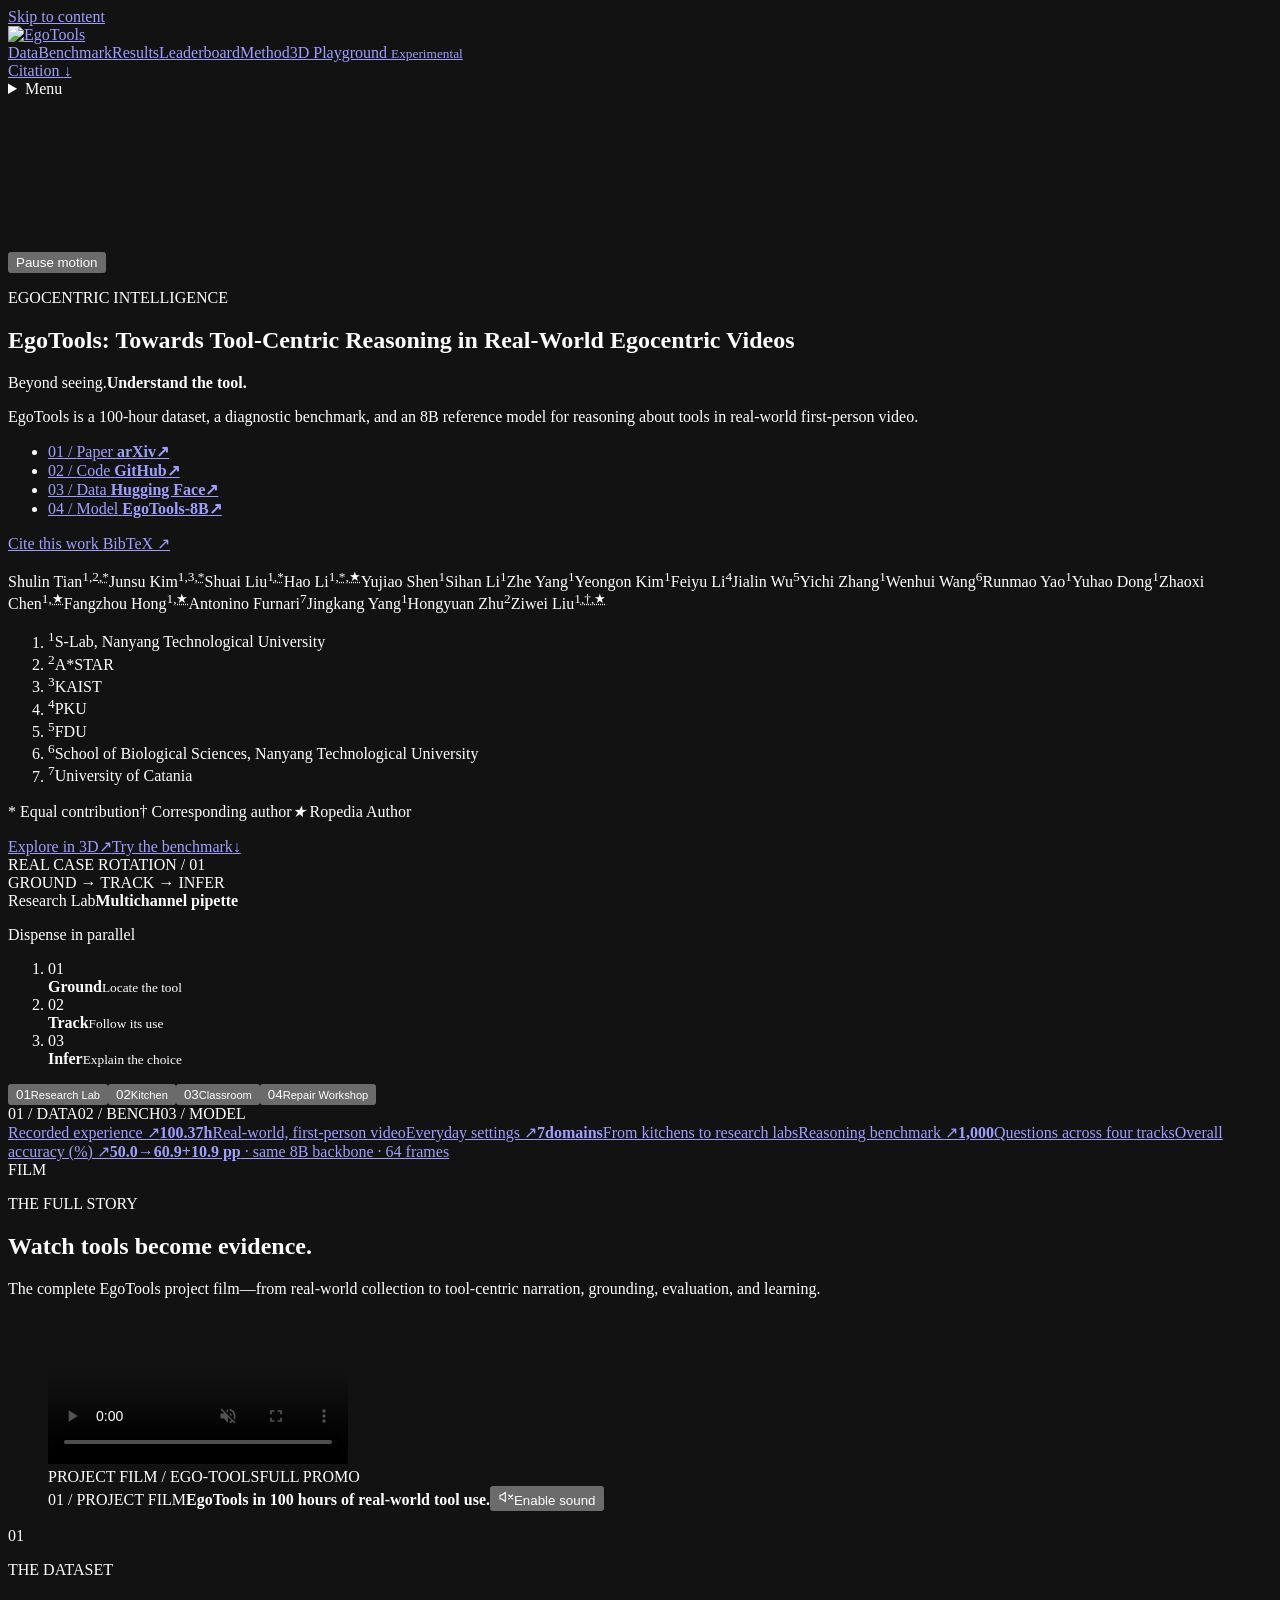
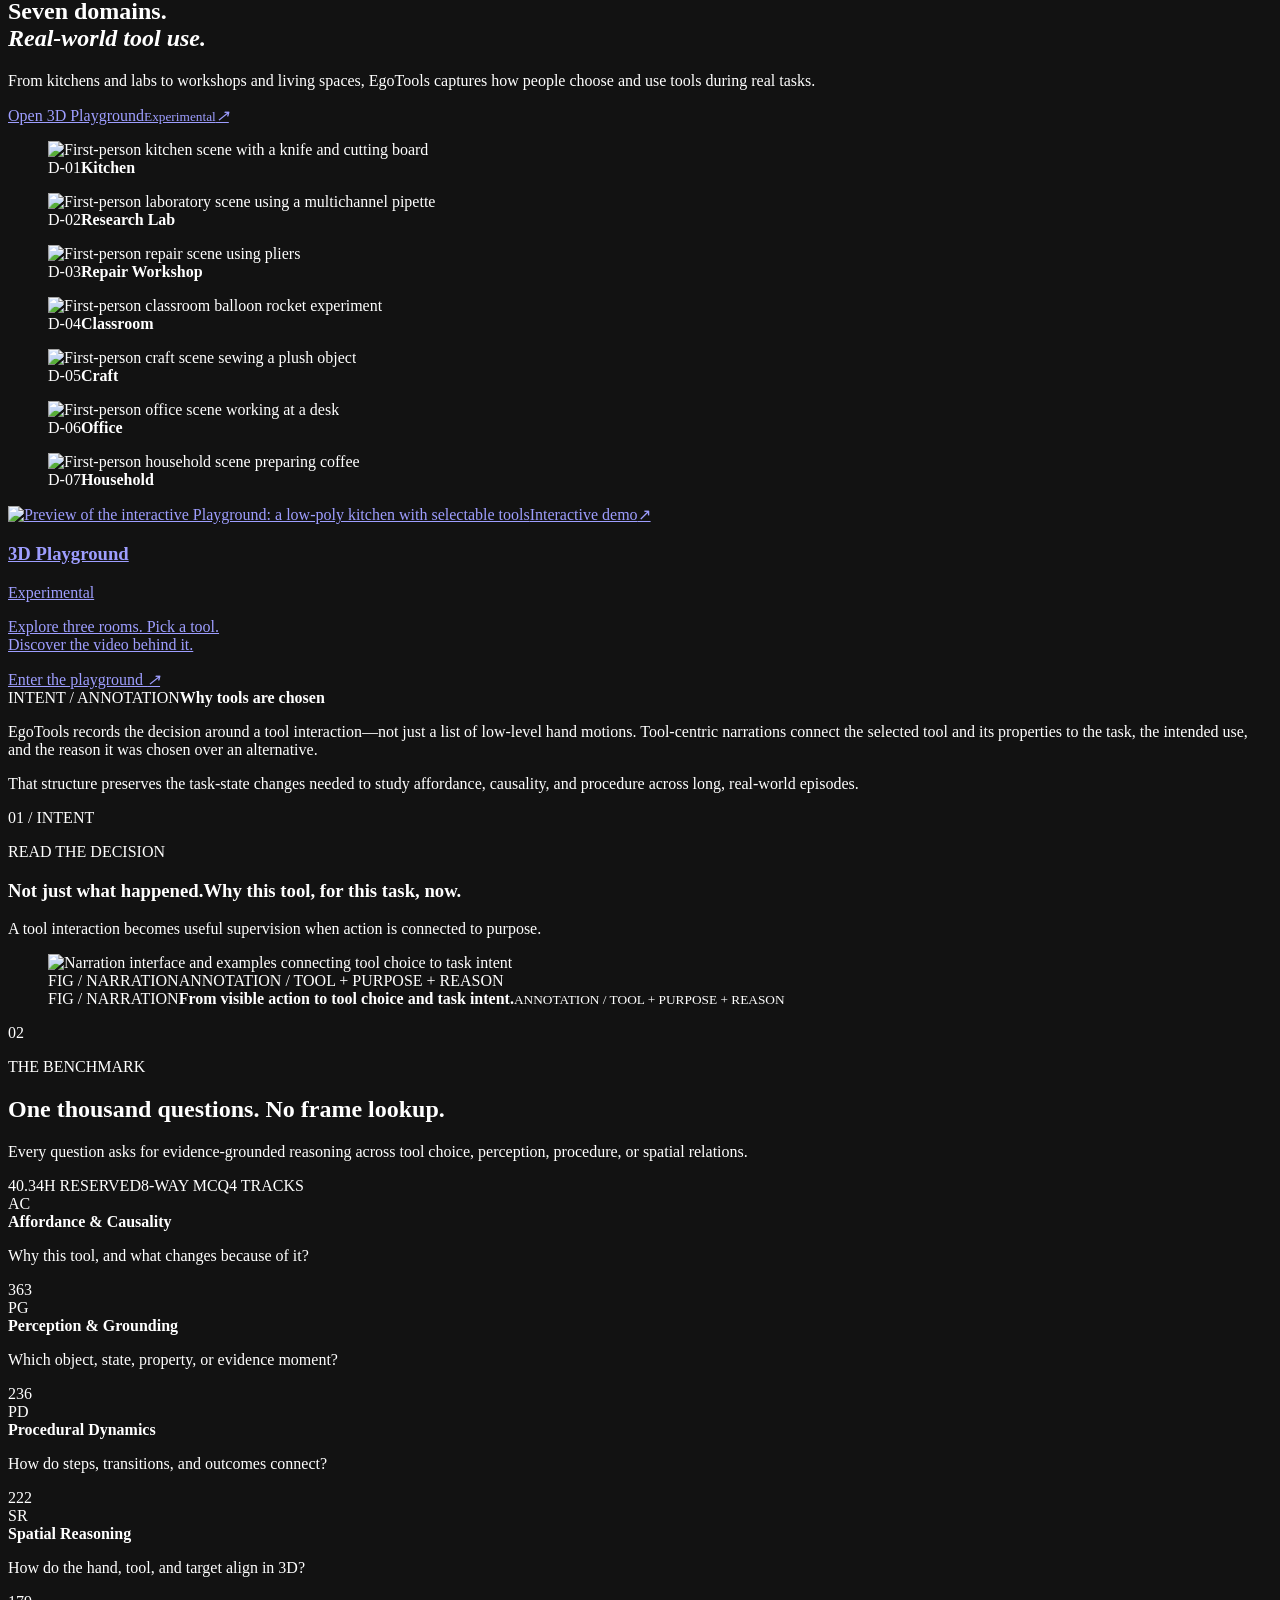
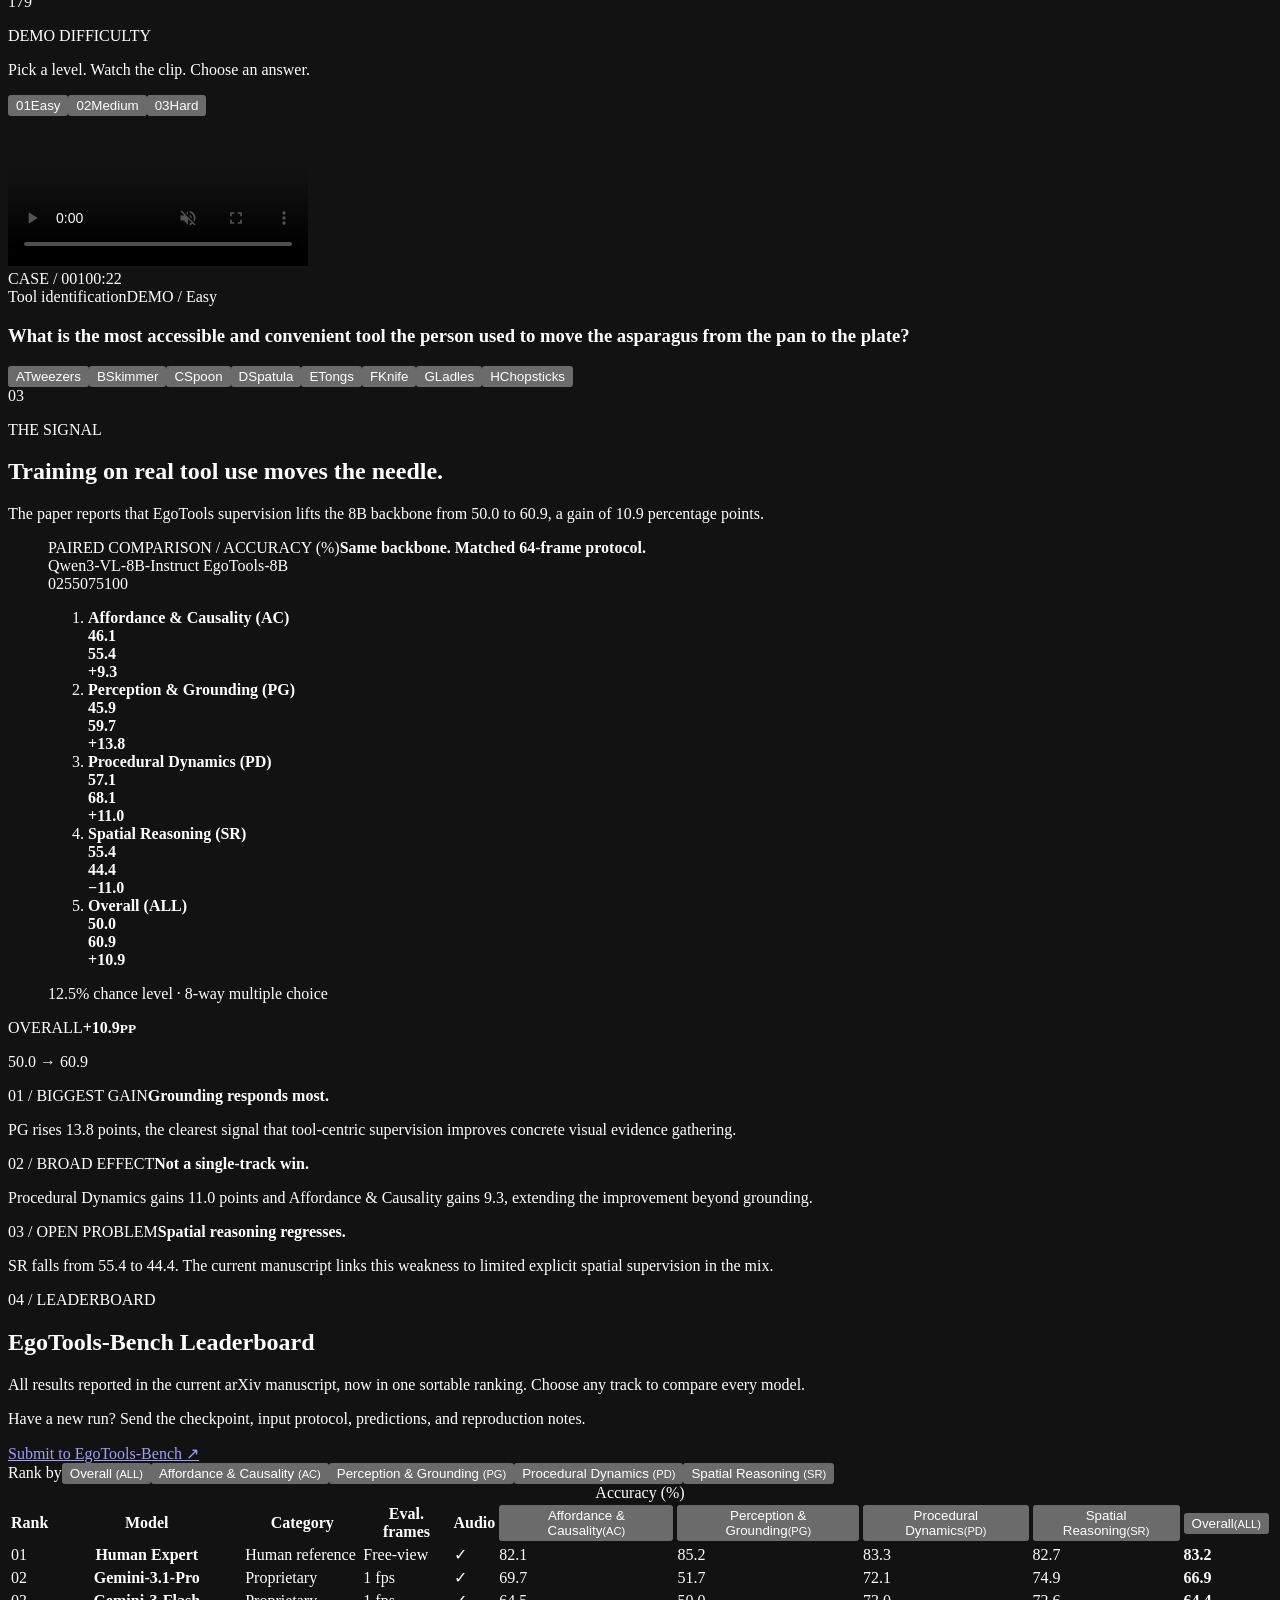
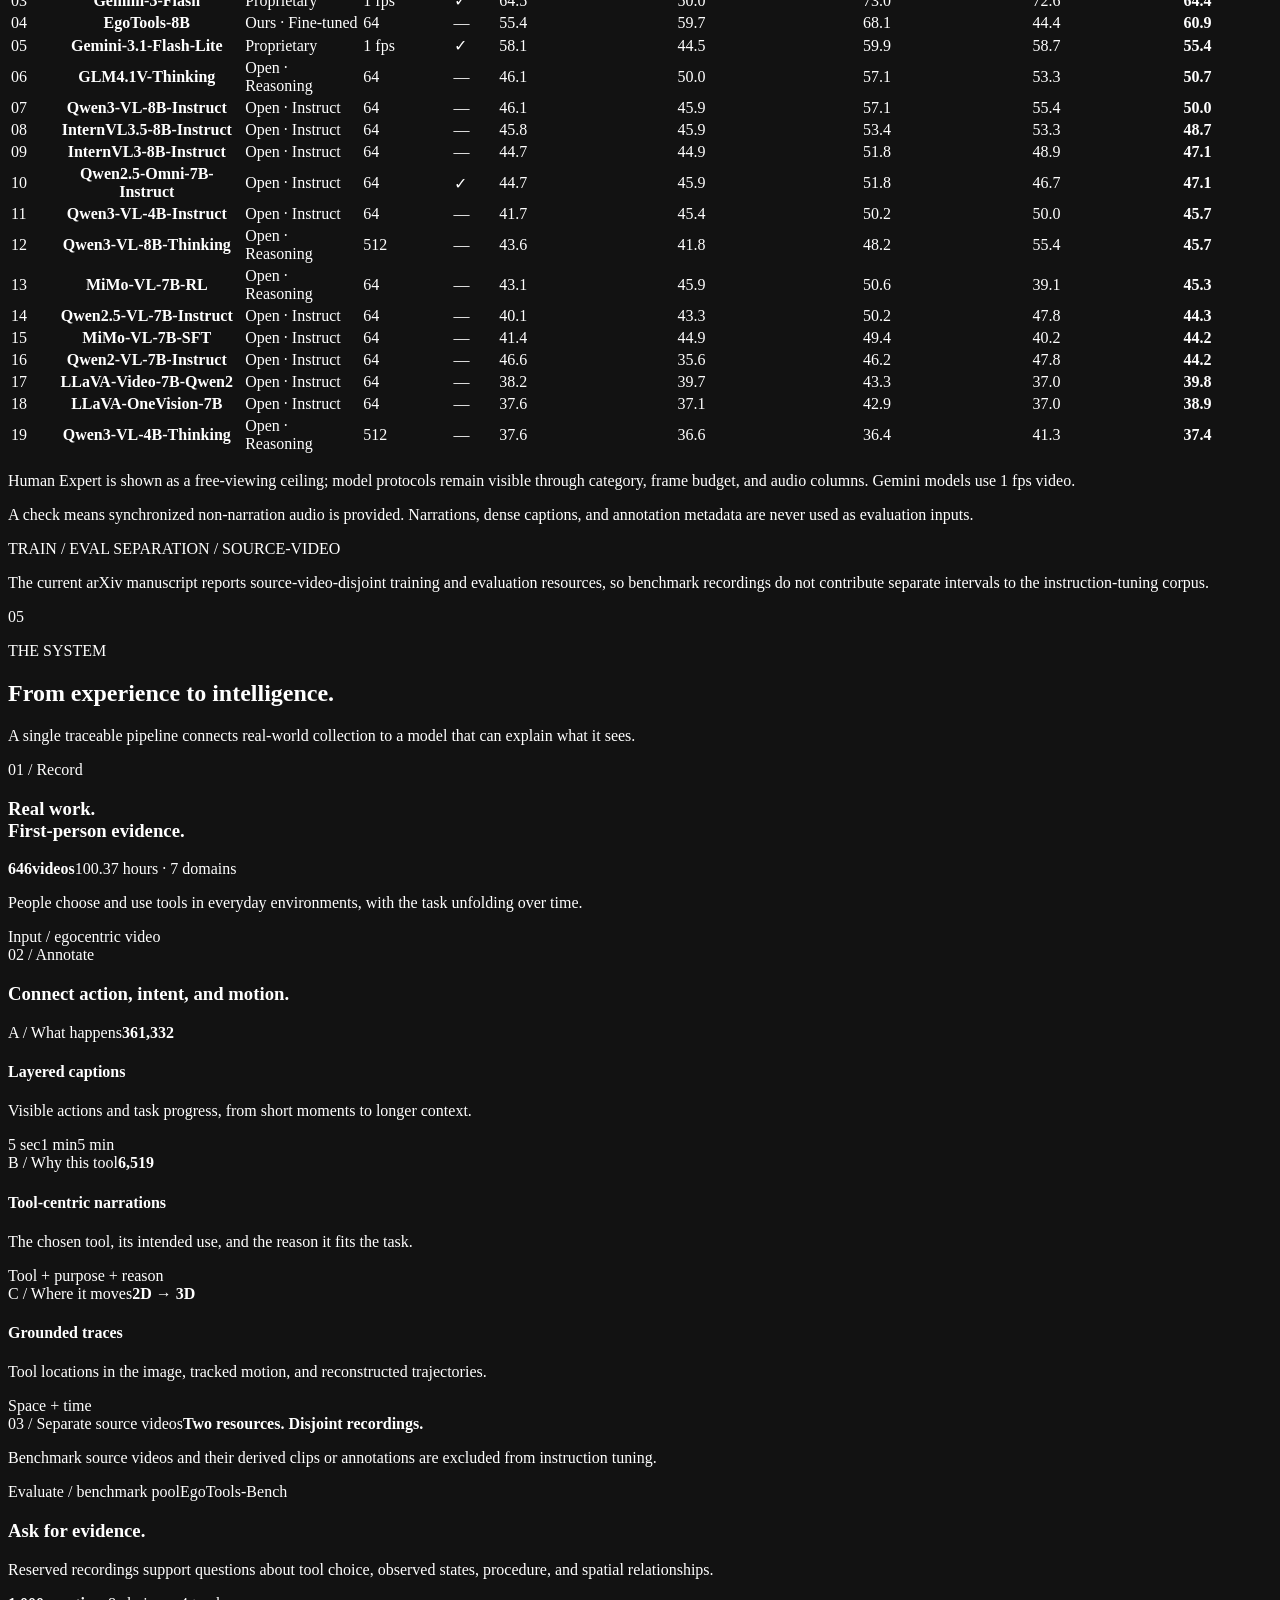
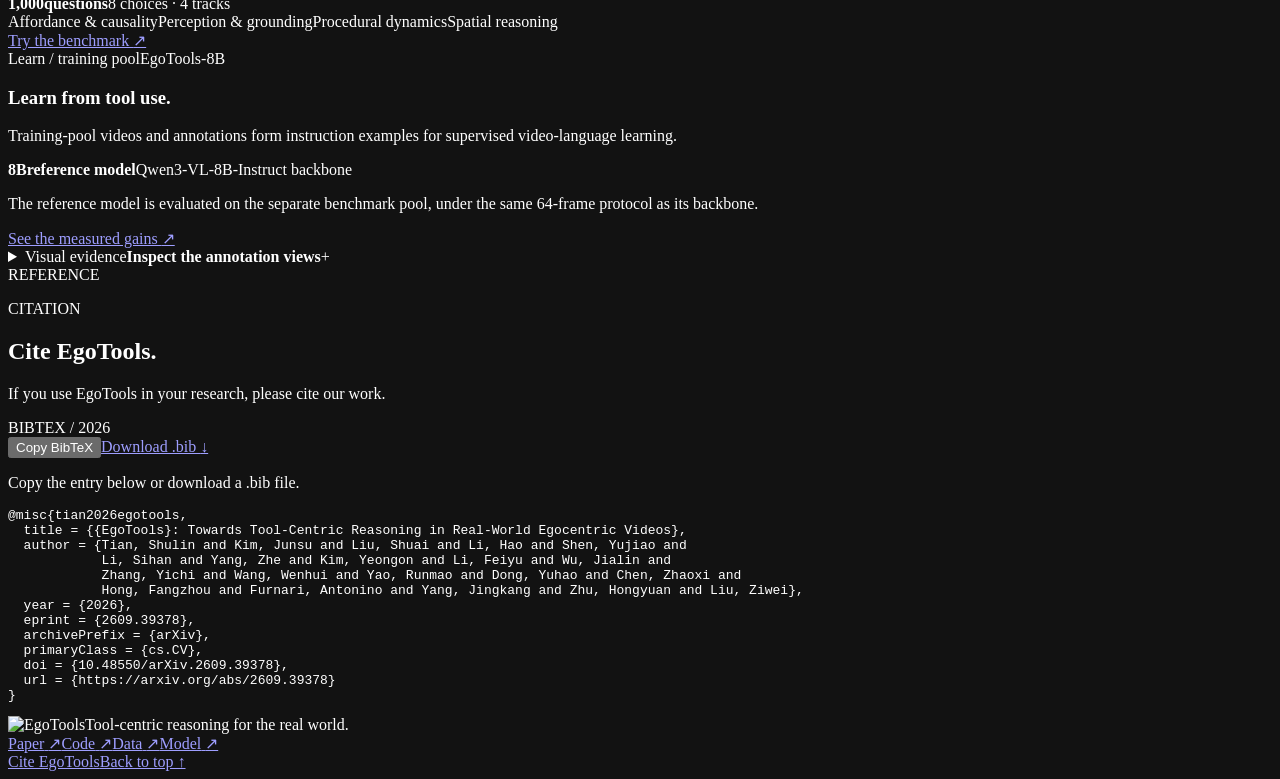
==== website/index.html @ 82c59ffd "[init] release" ====
<!DOCTYPE html><html lang="en" class="dark"><head><meta charSet="utf-8"/><meta name="viewport" content="width=device-width, initial-scale=1"/><link rel="preload" href="/egotools/_next/static/media/geist_latin-s.p.09~u27dqhyhd6.woff2" as="font" crossorigin="" type="font/woff2"/><link rel="preload" href="/egotools/_next/static/media/geist_mono_latin-s.p.08e28id.o-okb.woff2" as="font" crossorigin="" type="font/woff2"/><link rel="preload" as="image" href="/egotools/static/images/egotools-logo.svg"/><link rel="stylesheet" href="/egotools/_next/static/chunks/0wxk~~eiu1dk1.css" data-precedence="next"/><link rel="stylesheet" href="/egotools/_next/static/chunks/0.mavi_8wreb2.css" data-precedence="next"/><link rel="preload" as="script" fetchPriority="low" href="/egotools/_next/static/chunks/0ht900cau6_ur.js"/><script src="/egotools/_next/static/chunks/038gp_jiwf7bx.js" async=""></script><script src="/egotools/_next/static/chunks/07lhk_q6pmm3r.js" async=""></script><script src="/egotools/_next/static/chunks/turbopack-13x80-~4ygbp..js" async=""></script><script src="/egotools/_next/static/chunks/0dbhjjzl8qfwv.js" async=""></script><script src="/egotools/_next/static/chunks/0i5pqo.8sc--u.js" async=""></script><script src="/egotools/_next/static/chunks/0dwi7lykbr6ip.js" async=""></script><meta name="theme-color" content="#050505"/><meta name="color-scheme" content="dark"/><meta name="next-size-adjust" content=""/><title>EgoTools: Towards Tool-Centric Reasoning in Real-World Egocentric Videos</title><meta name="description" content="Project page for a 100-hour egocentric tool-use dataset, 1,000-question benchmark, and 8B reference model. Explore the paper, code, data, and the EgoTools-8B model."/><meta name="application-name" content="EgoTools"/><meta name="author" content="Shulin Tian"/><meta name="author" content="Junsu Kim"/><meta name="author" content="Shuai Liu"/><meta name="author" content="Hao Li"/><meta name="author" content="Yujiao Shen"/><meta name="author" content="Sihan Li"/><meta name="author" content="Zhe Yang"/><meta name="author" content="Yeongon Kim"/><meta name="author" content="Feiyu Li"/><meta name="author" content="Jialin Wu"/><meta name="author" content="Yichi Zhang"/><meta name="author" content="Wenhui Wang"/><meta name="author" content="Runmao Yao"/><meta name="author" content="Yuhao Dong"/><meta name="author" content="Zhaoxi Chen"/><meta name="author" content="Fangzhou Hong"/><meta name="author" content="Antonino Furnari"/><meta name="author" content="Jingkang Yang"/><meta name="author" content="Hongyuan Zhu"/><meta name="author" content="Ziwei Liu"/><meta name="keywords" content="EgoTools,egocentric video,tool-use reasoning,vision-language models,video understanding,EMNLP 2026"/><meta name="robots" content="index, follow"/><meta property="og:title" content="EgoTools: Towards Tool-Centric Reasoning in Real-World Egocentric Videos"/><meta property="og:description" content="Tool-centric reasoning in real-world egocentric videos. Explore the paper, code, data, and the EgoTools-8B model."/><meta property="og:site_name" content="EgoTools"/><meta property="og:type" content="website"/><meta name="twitter:card" content="summary_large_image"/><meta name="twitter:title" content="EgoTools: Towards Tool-Centric Reasoning in Real-World Egocentric Videos"/><meta name="twitter:description" content="Tool-centric reasoning in real-world egocentric videos. Explore the paper, code, data, and the EgoTools-8B model."/><link rel="icon" href="/egotools/static/images/favicon.svg?v=20260930"/><script src="/egotools/_next/static/chunks/03~yq9q893hmn.js" noModule=""></script></head><body class="geistsans_55042a6d-module__jT2ffq__variable geistmono_ea001bbe-module__dNpHua__variable antialiased"><div hidden=""><!--$--><!--/$--></div><a class="skip-link" href="#content">Skip to content</a><header class="site-header"><a class="brand" href="#home" aria-label="EgoTools home"><img class="brand-logo" src="/egotools/static/images/egotools-logo.svg" width="306" height="64" alt="EgoTools"/></a><nav class="desktop-nav" aria-label="Primary navigation"><a href="#world">Data</a><a href="#benchmark">Benchmark</a><a href="#results">Results</a><a class="nav-leaderboard" href="#leaderboard">Leaderboard</a><a href="#method">Method</a><a class="nav-playground" href="/egotools/world/" target="_blank" rel="noreferrer">3D Playground <small>Experimental</small></a></nav><a class="nav-cta" href="#citation">Citation <span aria-hidden="true">↓</span></a><details class="mobile-nav"><summary aria-label="Navigation menu">Menu</summary><div><a href="#world">Data</a><a href="#benchmark">Benchmark</a><a href="#results">Results</a><a class="nav-leaderboard" href="#leaderboard">Leaderboard</a><a href="#method">Method</a><a href="/egotools/world/" target="_blank" rel="noreferrer">3D Playground · Experimental ↗</a><a class="mobile-citation-link" href="#citation">Citation <span aria-hidden="true">↓</span></a></div></details></header><main id="content" tabindex="-1" class="research-interface"><div class="interface-layer" aria-hidden="true"></div><section class="hero" id="home" aria-labelledby="hero-title"><div class="hero-media" aria-hidden="true" style="background-image:url(/egotools/static/images/sample_lab_multichannel.jpg)"><video class="is-active" autoPlay="" muted="" loop="" playsInline="" preload="auto" poster="/egotools/static/images/sample_lab_multichannel.jpg"><source src="/egotools/static/videos/sample_lab_multichannel.mp4" type="video/mp4"/></video><div class="hero-shade"></div><div class="video-noise"></div><div class="scan-line"></div></div><div class="hero-motion-control"><button class="motion-toggle" type="button" aria-pressed="false">Pause motion</button></div><div class="hero-content"><p class="system-status">EGOCENTRIC INTELLIGENCE</p><div class="hero-paper-title"><h1 id="hero-title"><strong>EgoTools:</strong> Towards Tool-Centric Reasoning in Real-World Egocentric Videos</h1></div><p class="hero-slogan" aria-label="Beyond seeing. Understand the tool."><span>Beyond seeing.</span><strong>Understand the tool.</strong></p><p class="hero-lede">EgoTools is a 100-hour dataset, a diagnostic benchmark, and an 8B reference model for reasoning about tools in real-world first-person video.</p><ul class="resource-dock" aria-label="Project resources"><li><a class="is-linked" href="https://arxiv.org/abs/2609.39378" target="_blank" rel="noreferrer" aria-label="Paper: arXiv. Open in a new tab."><span>01<!-- --> / <!-- -->Paper</span><strong><i aria-hidden="true"></i> <!-- -->arXiv<b aria-hidden="true">↗</b></strong></a></li><li><a class="is-linked" href="https://github.com/Ropedia/EgoTools" target="_blank" rel="noreferrer" aria-label="Code: GitHub. Open in a new tab."><span>02<!-- --> / <!-- -->Code</span><strong><i aria-hidden="true"></i> <!-- -->GitHub<b aria-hidden="true">↗</b></strong></a></li><li><a class="is-linked" href="https://huggingface.co/datasets/ropedia-ai/egotools-data" target="_blank" rel="noreferrer" aria-label="Data: Hugging Face. Open in a new tab."><span>03<!-- --> / <!-- -->Data</span><strong><i aria-hidden="true"></i> <!-- -->Hugging Face<b aria-hidden="true">↗</b></strong></a></li><li><a class="is-linked" href="https://huggingface.co/ropedia-ai/egotools-8b" target="_blank" rel="noreferrer" aria-label="Model: EgoTools-8B. Open in a new tab."><span>04<!-- --> / <!-- -->Model</span><strong><i aria-hidden="true"></i> <!-- -->EgoTools-8B<b aria-hidden="true">↗</b></strong></a></li></ul><a class="hero-citation" href="#citation">Cite this work <span>BibTeX ↗</span></a><div class="hero-authors" aria-label="Authors: Shulin Tian, Junsu Kim, Shuai Liu, Hao Li, Yujiao Shen, Sihan Li, Zhe Yang, Yeongon Kim, Feiyu Li, Jialin Wu, Yichi Zhang, Wenhui Wang, Runmao Yao, Yuhao Dong, Zhaoxi Chen, Fangzhou Hong, Antonino Furnari, Jingkang Yang, Hongyuan Zhu, Ziwei Liu"><p class="author-list"><span>Shulin Tian<sup>1,2<abbr title="Equal contribution">,*</abbr></sup></span><span>Junsu Kim<sup>1,3<abbr title="Equal contribution">,*</abbr></sup></span><span>Shuai Liu<sup>1<abbr title="Equal contribution">,*</abbr></sup></span><span>Hao Li<sup>1<abbr title="Equal contribution">,*</abbr><abbr class="ropedia-mark" title="Ropedia Author">,★</abbr></sup></span><span>Yujiao Shen<sup>1</sup></span><span>Sihan Li<sup>1</sup></span><span>Zhe Yang<sup>1</sup></span><span>Yeongon Kim<sup>1</sup></span><span>Feiyu Li<sup>4</sup></span><span>Jialin Wu<sup>5</sup></span><span>Yichi Zhang<sup>1</sup></span><span>Wenhui Wang<sup>6</sup></span><span>Runmao Yao<sup>1</sup></span><span>Yuhao Dong<sup>1</sup></span><span>Zhaoxi Chen<sup>1<abbr class="ropedia-mark" title="Ropedia Author">,★</abbr></sup></span><span>Fangzhou Hong<sup>1<abbr class="ropedia-mark" title="Ropedia Author">,★</abbr></sup></span><span>Antonino Furnari<sup>7</sup></span><span>Jingkang Yang<sup>1</sup></span><span>Hongyuan Zhu<sup>2</sup></span><span>Ziwei Liu<sup>1<abbr title="Corresponding author">,†</abbr><abbr class="ropedia-mark" title="Ropedia Author">,★</abbr></sup></span></p><ol class="affiliation-list" aria-label="Author affiliations"><li><sup>1</sup>S-Lab, Nanyang Technological University</li><li><sup>2</sup>A*STAR</li><li><sup>3</sup>KAIST</li><li><sup>4</sup>PKU</li><li><sup>5</sup>FDU</li><li><sup>6</sup>School of Biological Sciences, Nanyang Technological University</li><li><sup>7</sup>University of Catania</li></ol><p class="author-legend"><span>* Equal contribution</span><span>† Corresponding author</span><span><i aria-hidden="true">★</i> Ropedia Author</span></p></div><div class="hero-actions"><a class="button button-primary" href="/egotools/world/" target="_blank" rel="noreferrer"><span>Explore in 3D</span><span aria-hidden="true">↗</span></a><a class="button button-secondary" href="#benchmark"><span>Try the benchmark</span><span aria-hidden="true">↓</span></a></div></div><div class="vision-hud" role="group" aria-label="Featured case reasoning trace"><span class="hud-corner hud-tl"></span><span class="hud-corner hud-tr"></span><span class="hud-corner hud-bl"></span><span class="hud-corner hud-br"></span><div class="hud-readout hud-top">REAL CASE ROTATION / <!-- -->01</div><div class="hud-readout hud-bottom">GROUND → TRACK → INFER</div><div class="case-readout"><span>Research Lab</span><strong>Multichannel pipette</strong><p>Dispense in parallel</p></div><ol class="hero-trace" aria-label="Reasoning trace"><li class="is-active"><span>01</span><div><strong>Ground</strong><small>Locate the tool</small></div><i aria-hidden="true"></i></li><li><span>02</span><div><strong>Track</strong><small>Follow its use</small></div><i aria-hidden="true"></i></li><li><span>03</span><div><strong>Infer</strong><small>Explain the choice</small></div><i aria-hidden="true"></i></li></ol><div class="case-selector" aria-label="Select a featured case"><button type="button" class="is-active" aria-label="Show Research Lab case" aria-pressed="true"><span>01</span><small>Research Lab</small></button><button type="button" aria-label="Show Kitchen case" aria-pressed="false"><span>02</span><small>Kitchen</small></button><button type="button" aria-label="Show Classroom case" aria-pressed="false"><span>03</span><small>Classroom</small></button><button type="button" aria-label="Show Repair Workshop case" aria-pressed="false"><span>04</span><small>Repair Workshop</small></button></div></div><div class="hero-index" aria-label="Project pillars"><span>01 / DATA</span><span>02 / BENCH</span><span>03 / MODEL</span></div></section><section id="research-summary" class="section-shell ResearchSummary-module__o1wdnW__summary" aria-label="EgoTools at a glance"><div class="ResearchSummary-module__o1wdnW__grid"><a class="ResearchSummary-module__o1wdnW__item" href="#world"><span class="ResearchSummary-module__o1wdnW__label">Recorded experience <span aria-hidden="true">↗</span></span><strong class="ResearchSummary-module__o1wdnW__value">100.37<span>h</span></strong><span class="ResearchSummary-module__o1wdnW__detail">Real-world, first-person video</span></a><a class="ResearchSummary-module__o1wdnW__item" href="#world"><span class="ResearchSummary-module__o1wdnW__label">Everyday settings <span aria-hidden="true">↗</span></span><strong class="ResearchSummary-module__o1wdnW__value">7<span>domains</span></strong><span class="ResearchSummary-module__o1wdnW__detail">From kitchens to research labs</span></a><a class="ResearchSummary-module__o1wdnW__item" href="#benchmark"><span class="ResearchSummary-module__o1wdnW__label">Reasoning benchmark <span aria-hidden="true">↗</span></span><strong class="ResearchSummary-module__o1wdnW__value">1,000</strong><span class="ResearchSummary-module__o1wdnW__detail">Questions across four tracks</span></a><a class="ResearchSummary-module__o1wdnW__item ResearchSummary-module__o1wdnW__result" href="#results" aria-label="Overall accuracy improves from 50.0 to 60.9 percent: a gain of 10.9 percentage points, with the same 8B backbone and 64 frames. View the full results."><span class="ResearchSummary-module__o1wdnW__label">Overall accuracy (%) <span aria-hidden="true">↗</span></span><strong class="ResearchSummary-module__o1wdnW__value ResearchSummary-module__o1wdnW__comparison"><span class="ResearchSummary-module__o1wdnW__baseline">50.0</span><span class="ResearchSummary-module__o1wdnW__arrow" aria-hidden="true">→</span><span class="ResearchSummary-module__o1wdnW__score">60.9</span></strong><span class="ResearchSummary-module__o1wdnW__detail"><b>+10.9 pp</b> · same 8B backbone · 64 frames</span></a></div></section><section class="project-film section-shell" id="project-film" aria-labelledby="project-film-title"><div class="project-film-heading"><div class="section-kicker"><span>FILM</span><p>THE FULL STORY</p></div><div><h2 id="project-film-title">Watch tools become evidence.</h2><p>The complete EgoTools project film—from real-world collection to tool-centric narration, grounding, evaluation, and learning.</p></div></div><figure class="project-film-frame film-scroll-reveal"><video controls="" muted="" playsInline="" preload="metadata" poster="/egotools/static/images/teaser_poster.jpg" aria-label="EgoTools project film"><source src="/egotools/static/videos/teaser-arxiv-184679.mp4" type="video/mp4"/></video><div class="project-film-chrome" aria-hidden="true"><span>PROJECT FILM / EGO-TOOLS</span><span>FULL PROMO</span></div><figcaption><span>01 / PROJECT FILM</span><strong>EgoTools in 100 hours of real-world tool use.</strong><button class="film-sound-toggle" type="button" aria-pressed="false"><svg width="16" height="16" viewBox="0 0 24 24" fill="none" stroke="currentColor" stroke-width="1.6" aria-hidden="true"><path d="M11 5 6 9H3v6h3l5 4V5Z" stroke-linejoin="round"></path><path d="m16 9 6 6m0-6-6 6" stroke-linecap="round"></path></svg>Enable sound</button></figcaption></figure></section><section class="world section-shell" id="world" aria-labelledby="world-title" data-interface="FIELD / 07 DOMAINS / REAL-WORLD EVIDENCE"><div class="section-heading world-heading"><div class="section-kicker"><span>01</span><p>THE DATASET</p></div><div><h2 id="world-title">Seven domains.<br/><em>Real-world tool use.</em></h2><p>From kitchens and labs to workshops and living spaces, EgoTools captures how people choose and use tools during real tasks.</p></div><a class="playground-link" href="/egotools/world/" target="_blank" rel="noreferrer"><span>Open 3D Playground</span><small>Experimental</small><i aria-hidden="true">↗</i></a></div><div class="domain-grid" aria-label="Seven dataset domains and the 3D Playground"><figure class="domain-card"><img src="/egotools/static/images/sample_kitchen.jpg" alt="First-person kitchen scene with a knife and cutting board" loading="lazy" width="640" height="640"/><div class="domain-shade"></div><figcaption><span>D-01</span><strong>Kitchen</strong></figcaption></figure><figure class="domain-card"><img src="/egotools/static/images/sample_lab_multichannel.jpg" alt="First-person laboratory scene using a multichannel pipette" loading="lazy" width="640" height="640"/><div class="domain-shade"></div><figcaption><span>D-02</span><strong>Research Lab</strong></figcaption></figure><figure class="domain-card"><img src="/egotools/static/images/sample_repair_pliers.jpg" alt="First-person repair scene using pliers" loading="lazy" width="640" height="640"/><div class="domain-shade"></div><figcaption><span>D-03</span><strong>Repair Workshop</strong></figcaption></figure><figure class="domain-card"><img src="/egotools/static/images/sample_classroom_balloon_rocket.jpg" alt="First-person classroom balloon rocket experiment" loading="lazy" width="640" height="640"/><div class="domain-shade"></div><figcaption><span>D-04</span><strong>Classroom</strong></figcaption></figure><figure class="domain-card"><img src="/egotools/static/images/sample_craft_plushie.jpg" alt="First-person craft scene sewing a plush object" loading="lazy" width="640" height="640"/><div class="domain-shade"></div><figcaption><span>D-05</span><strong>Craft</strong></figcaption></figure><figure class="domain-card"><img src="/egotools/static/images/sample_office_desk.jpg" alt="First-person office scene working at a desk" loading="lazy" width="640" height="640"/><div class="domain-shade"></div><figcaption><span>D-06</span><strong>Office</strong></figcaption></figure><figure class="domain-card"><img src="/egotools/static/images/sample_household_coffee.jpg" alt="First-person household scene preparing coffee" loading="lazy" width="640" height="640"/><div class="domain-shade"></div><figcaption><span>D-07</span><strong>Household</strong></figcaption></figure><a class="playground-card" href="/egotools/world/" target="_blank" rel="noreferrer" aria-label="Open the experimental 3D Playground in a new tab"><div class="playground-preview"><img src="/egotools/static/images/playground-preview.jpg" alt="Preview of the interactive Playground: a low-poly kitchen with selectable tools" width="646" height="419" loading="lazy"/><span class="playground-badge">Interactive demo</span><span class="playground-launch" aria-hidden="true">↗</span></div><div class="playground-card-copy"><div class="playground-card-title"><h3>3D Playground</h3><span>Experimental</span></div><p>Explore three rooms. Pick a tool.<br/>Discover the video behind it.</p><span class="playground-card-cta">Enter the playground <i aria-hidden="true">↗</i></span></div></a></div><div class="analysis-bridge"><div class="analysis-label"><span>INTENT / ANNOTATION</span><strong>Why tools are chosen</strong></div><div class="analysis-copy"><p>EgoTools records the decision around a tool interaction—not just a list of low-level hand motions. Tool-centric narrations connect the selected tool and its properties to the task, the intended use, and the reason it was chosen over an alternative.</p><p>That structure preserves the task-state changes needed to study affordance, causality, and procedure across long, real-world episodes.</p></div></div><div class="punchline-beat narration-punchline"><div class="punchline-meta"><span>01 / INTENT</span><p>READ THE DECISION</p></div><h3><span>Not just what happened.</span><strong>Why this tool, for this task, now.</strong></h3><p class="punchline-note">A tool interaction becomes useful supervision when action is connected to purpose.</p></div><figure class="telemetry-frame narration-frame"><div class="telemetry-media"><img src="/egotools/static/images/narration_figure.webp" alt="Narration interface and examples connecting tool choice to task intent" loading="lazy" decoding="async"/><div class="telemetry-chrome" aria-hidden="true"><span>FIG / NARRATION</span><span>ANNOTATION / TOOL + PURPOSE + REASON</span><i class="is-scanning"></i></div></div><figcaption><span>FIG / NARRATION</span><strong>From visible action to tool choice and task intent.</strong><small>ANNOTATION / TOOL + PURPOSE + REASON</small></figcaption></figure></section><section class="benchmark section-shell" id="benchmark" aria-labelledby="benchmark-title" data-interface="BENCH / 1,000 QUESTIONS / 04 TRACKS"><div class="section-heading benchmark-heading"><div class="section-kicker"><span>02</span><p>THE BENCHMARK</p></div><div><h2 id="benchmark-title">One thousand questions. No frame lookup.</h2><p>Every question asks for evidence-grounded reasoning across tool choice, perception, procedure, or spatial relations.</p></div><div class="benchmark-meta"><span>40.34H RESERVED</span><span>8-WAY MCQ</span><span>4 TRACKS</span></div></div><div class="track-list" aria-label="Benchmark track distribution"><article class="track-row"><span class="track-abbr">AC</span><div class="track-copy"><strong>Affordance &amp; Causality</strong><p>Why this tool, and what changes because of it?</p><div class="track-meter" aria-hidden="true"><i style="width:100%"></i></div></div><span class="track-count">363</span></article><article class="track-row"><span class="track-abbr">PG</span><div class="track-copy"><strong>Perception &amp; Grounding</strong><p>Which object, state, property, or evidence moment?</p><div class="track-meter" aria-hidden="true"><i style="width:65.0137741046832%"></i></div></div><span class="track-count">236</span></article><article class="track-row"><span class="track-abbr">PD</span><div class="track-copy"><strong>Procedural Dynamics</strong><p>How do steps, transitions, and outcomes connect?</p><div class="track-meter" aria-hidden="true"><i style="width:61.15702479338842%"></i></div></div><span class="track-count">222</span></article><article class="track-row"><span class="track-abbr">SR</span><div class="track-copy"><strong>Spatial Reasoning</strong><p>How do the hand, tool, and target align in 3D?</p><div class="track-meter" aria-hidden="true"><i style="width:49.311294765840216%"></i></div></div><span class="track-count">179</span></article></div><div class="benchmark-experience"><div class="benchmark-demo-selector"><div><p class="difficulty-label">DEMO DIFFICULTY</p><p class="difficulty-instructions">Pick a level. Watch the clip. Choose an answer.</p></div><div class="difficulty-switch" role="group" aria-label="Demo difficulty"><button type="button" aria-pressed="true"><span aria-hidden="true">01</span>Easy</button><button type="button" aria-pressed="false"><span aria-hidden="true">02</span>Medium</button><button type="button" aria-pressed="false"><span aria-hidden="true">03</span>Hard</button></div></div><div class="benchmark-demo"><div class="demo-media"><video controls="" muted="" playsInline="" preload="metadata" poster="/egotools/static/images/benchmark_spatula_asparagus.jpg" aria-label="Easy example video: Moving vegetables from pan to plate"><source src="/egotools/static/videos/benchmark_spatula_asparagus.mp4" type="video/mp4"/></video><div class="demo-overlay" aria-hidden="true"><span>CASE / <!-- -->001</span><span>00:22</span></div></div><div class="quiz-panel"><div class="quiz-header"><span>Tool identification</span><span>DEMO / <!-- -->Easy</span></div><h3 id="benchmark-question" tabindex="-1">What is the most accessible and convenient tool the person used to move the asparagus from the pan to the plate?</h3><div class="quiz-options" role="group" aria-labelledby="benchmark-question"><button type="button" class="quiz-option" aria-pressed="false"><span>A</span>Tweezers</button><button type="button" class="quiz-option" aria-pressed="false"><span>B</span>Skimmer</button><button type="button" class="quiz-option" aria-pressed="false"><span>C</span>Spoon</button><button type="button" class="quiz-option" aria-pressed="false"><span>D</span>Spatula</button><button type="button" class="quiz-option" aria-pressed="false"><span>E</span>Tongs</button><button type="button" class="quiz-option" aria-pressed="false"><span>F</span>Knife</button><button type="button" class="quiz-option" aria-pressed="false"><span>G</span>Ladles</button><button type="button" class="quiz-option" aria-pressed="false"><span>H</span>Chopsticks</button></div><div class="answer-panel" aria-live="polite" aria-atomic="true"></div></div></div></div></section><section class="results section-shell" id="results" aria-labelledby="results-title" data-interface="RESULTS / PAPER-REPORTED / DIAGNOSTIC"><div class="section-heading results-heading"><div class="section-kicker"><span>03</span><p>THE SIGNAL</p></div><div><h2 id="results-title">Training on real tool use moves the needle.</h2><p>The paper reports that EgoTools supervision lifts the 8B backbone from 50.0 to 60.9, a gain of 10.9 percentage points.</p></div></div><div class="results-overview"><figure class="comparison-chart" aria-labelledby="comparison-chart-title"><figcaption><span>PAIRED COMPARISON / ACCURACY (%)</span><strong id="comparison-chart-title">Same backbone. Matched 64-frame protocol.</strong></figcaption><div class="chart-legend" aria-hidden="true"><span><i class="legend-backbone"></i> Qwen3-VL-8B-Instruct</span><span><i class="legend-egotools"></i> EgoTools-8B</span></div><div class="chart-scale" aria-hidden="true"><span>0</span><span>25</span><span>50</span><span>75</span><span>100</span></div><ol class="chart-rows"><li class="" aria-label="Affordance &amp; Causality: Qwen3-VL-8B-Instruct 46.1, EgoTools-8B 55.4, gain 9.3 percentage points"><div class="chart-track-label"><strong>Affordance &amp; Causality<!-- --> <span>(<!-- -->AC<!-- -->)</span></strong></div><div class="bar-pair" aria-hidden="true"><div class="bar-track"><span class="bar-fill bar-backbone" style="width:46.1%"><b>46.1</b></span></div><div class="bar-track"><span class="bar-fill bar-egotools" style="width:55.4%"><b>55.4</b></span></div></div><strong class="chart-delta">+<!-- -->9.3</strong></li><li class="" aria-label="Perception &amp; Grounding: Qwen3-VL-8B-Instruct 45.9, EgoTools-8B 59.7, gain 13.8 percentage points"><div class="chart-track-label"><strong>Perception &amp; Grounding<!-- --> <span>(<!-- -->PG<!-- -->)</span></strong></div><div class="bar-pair" aria-hidden="true"><div class="bar-track"><span class="bar-fill bar-backbone" style="width:45.9%"><b>45.9</b></span></div><div class="bar-track"><span class="bar-fill bar-egotools" style="width:59.7%"><b>59.7</b></span></div></div><strong class="chart-delta">+<!-- -->13.8</strong></li><li class="" aria-label="Procedural Dynamics: Qwen3-VL-8B-Instruct 57.1, EgoTools-8B 68.1, gain 11.0 percentage points"><div class="chart-track-label"><strong>Procedural Dynamics<!-- --> <span>(<!-- -->PD<!-- -->)</span></strong></div><div class="bar-pair" aria-hidden="true"><div class="bar-track"><span class="bar-fill bar-backbone" style="width:57.1%"><b>57.1</b></span></div><div class="bar-track"><span class="bar-fill bar-egotools" style="width:68.1%"><b>68.1</b></span></div></div><strong class="chart-delta">+<!-- -->11.0</strong></li><li class="is-regression" aria-label="Spatial Reasoning: Qwen3-VL-8B-Instruct 55.4, EgoTools-8B 44.4, change -11.0 percentage points"><div class="chart-track-label"><strong>Spatial Reasoning<!-- --> <span>(<!-- -->SR<!-- -->)</span></strong></div><div class="bar-pair" aria-hidden="true"><div class="bar-track"><span class="bar-fill bar-backbone" style="width:55.4%"><b>55.4</b></span></div><div class="bar-track"><span class="bar-fill bar-egotools" style="width:44.4%"><b>44.4</b></span></div></div><strong class="chart-delta">−<!-- -->11.0</strong></li><li class="is-featured" aria-label="Overall: Qwen3-VL-8B-Instruct 50.0, EgoTools-8B 60.9, gain 10.9 percentage points"><div class="chart-track-label"><strong>Overall<!-- --> <span>(<!-- -->ALL<!-- -->)</span></strong></div><div class="bar-pair" aria-hidden="true"><div class="bar-track"><span class="bar-fill bar-backbone" style="width:50%"><b>50.0</b></span></div><div class="bar-track"><span class="bar-fill bar-egotools" style="width:60.9%"><b>60.9</b></span></div></div><strong class="chart-delta">+<!-- -->10.9</strong></li></ol><p class="chart-chance">12.5% chance level · 8-way multiple choice</p></figure><aside class="result-analysis" aria-label="Results analysis"><div class="analysis-headline"><span>OVERALL</span><strong>+10.9<small>PP</small></strong><p>50.0 → 60.9</p></div><article><span>01 / BIGGEST GAIN</span><strong>Grounding responds most.</strong><p>PG rises 13.8 points, the clearest signal that tool-centric supervision improves concrete visual evidence gathering.</p></article><article><span>02 / BROAD EFFECT</span><strong>Not a single-track win.</strong><p>Procedural Dynamics gains 11.0 points and Affordance &amp; Causality gains 9.3, extending the improvement beyond grounding.</p></article><article class="analysis-caveat"><span>03 / OPEN PROBLEM</span><strong>Spatial reasoning regresses.</strong><p>SR falls from 55.4 to 44.4. The current manuscript links this weakness to limited explicit spatial supervision in the mix.</p></article></aside></div></section><section class="leaderboard section-shell" id="leaderboard" aria-labelledby="leaderboard-title" data-interface="LEADERBOARD / ACCURACY (%) / 04 TRACKS"><div class="leaderboard-heading"><div><span>04 / LEADERBOARD</span><h2 id="leaderboard-title">EgoTools-Bench Leaderboard</h2><p>All results reported in the current arXiv manuscript, now in one sortable ranking. Choose any track to compare every model.</p></div><div class="submission-panel"><p>Have a new run? Send the checkpoint, input protocol, predictions, and reproduction notes.</p><a class="submit-benchmark" href="mailto:shulin002@ntu.edu.sg?cc=ziwei.liu@ntu.edu.sg&amp;subject=EgoTools-Bench%20Leaderboard%20Submission&amp;body=Model%20or%20checkpoint%3A%0AFrame%20budget%3A%0AAudio%20used%20(yes%2Fno)%3A%0APrediction%20file%20or%20downloadable%20link%3A%0AReproduction%20and%20configuration%20notes%3A%0A">Submit to EgoTools-Bench <span aria-hidden="true">↗</span></a></div></div><div class="leaderboard-toolbar"><div class="leaderboard-track-controls" role="group" aria-label="Rank models by benchmark track"><span>Rank by</span><button type="button" class="is-active" aria-pressed="true">Overall<!-- --> <small>(<!-- -->ALL<!-- -->)</small></button><button type="button" aria-pressed="false">Affordance &amp; Causality<!-- --> <small>(<!-- -->AC<!-- -->)</small></button><button type="button" aria-pressed="false">Perception &amp; Grounding<!-- --> <small>(<!-- -->PG<!-- -->)</small></button><button type="button" aria-pressed="false">Procedural Dynamics<!-- --> <small>(<!-- -->PD<!-- -->)</small></button><button type="button" aria-pressed="false">Spatial Reasoning<!-- --> <small>(<!-- -->SR<!-- -->)</small></button></div></div><div class="leaderboard-scroll" role="region" aria-label="EgoTools-Bench model leaderboard" tabindex="0"><table class="leaderboard-table"><caption>Accuracy (%)</caption><thead><tr><th class="leaderboard-rank-heading" scope="col">Rank</th><th class="leaderboard-model-heading" scope="col">Model</th><th scope="col">Category</th><th scope="col">Eval. frames</th><th scope="col">Audio</th><th scope="col"><button type="button" aria-pressed="false"><span>Affordance &amp; Causality</span><small>(<!-- -->AC<!-- -->)</small></button></th><th scope="col"><button type="button" aria-pressed="false"><span>Perception &amp; Grounding</span><small>(<!-- -->PG<!-- -->)</small></button></th><th scope="col"><button type="button" aria-pressed="false"><span>Procedural Dynamics</span><small>(<!-- -->PD<!-- -->)</small></button></th><th scope="col"><button type="button" aria-pressed="false"><span>Spatial Reasoning</span><small>(<!-- -->SR<!-- -->)</small></button></th><th scope="col" aria-sort="descending" class="is-ranked"><button type="button" aria-pressed="true"><span>Overall</span><small>(<!-- -->ALL<!-- -->)</small></button></th></tr></thead><tbody><tr class="is-reference"><td class="leaderboard-rank">01</td><th scope="row"><strong>Human Expert</strong></th><td><span class="model-category">Human reference</span></td><td class="frame-budget">Free-view</td><td class="audio-status"><span class="has-audio" aria-label="Audio: yes" title="Audio: yes">✓</span></td><td>82.1</td><td>85.2</td><td>83.3</td><td>82.7</td><td class="is-ranked"><strong>83.2</strong></td></tr><tr><td class="leaderboard-rank">02</td><th scope="row"><strong>Gemini-3.1-Pro</strong></th><td><span class="model-category">Proprietary</span></td><td class="frame-budget">1 fps</td><td class="audio-status"><span class="has-audio" aria-label="Audio: yes" title="Audio: yes">✓</span></td><td>69.7</td><td>51.7</td><td>72.1</td><td>74.9</td><td class="is-ranked"><strong>66.9</strong></td></tr><tr><td class="leaderboard-rank">03</td><th scope="row"><strong>Gemini-3-Flash</strong></th><td><span class="model-category">Proprietary</span></td><td class="frame-budget">1 fps</td><td class="audio-status"><span class="has-audio" aria-label="Audio: yes" title="Audio: yes">✓</span></td><td>64.5</td><td>50.0</td><td>73.0</td><td>72.6</td><td class="is-ranked"><strong>64.4</strong></td></tr><tr class="is-ours"><td class="leaderboard-rank">04</td><th scope="row"><strong>EgoTools-8B</strong></th><td><span class="model-category">Ours · Fine-tuned</span></td><td class="frame-budget">64</td><td class="audio-status"><span class="no-audio" aria-label="Audio: no" title="Audio: no">—</span></td><td>55.4</td><td>59.7</td><td>68.1</td><td>44.4</td><td class="is-ranked"><strong>60.9</strong></td></tr><tr><td class="leaderboard-rank">05</td><th scope="row"><strong>Gemini-3.1-Flash-Lite</strong></th><td><span class="model-category">Proprietary</span></td><td class="frame-budget">1 fps</td><td class="audio-status"><span class="has-audio" aria-label="Audio: yes" title="Audio: yes">✓</span></td><td>58.1</td><td>44.5</td><td>59.9</td><td>58.7</td><td class="is-ranked"><strong>55.4</strong></td></tr><tr><td class="leaderboard-rank">06</td><th scope="row"><strong>GLM4.1V-Thinking</strong></th><td><span class="model-category">Open · Reasoning</span></td><td class="frame-budget">64</td><td class="audio-status"><span class="no-audio" aria-label="Audio: no" title="Audio: no">—</span></td><td>46.1</td><td>50.0</td><td>57.1</td><td>53.3</td><td class="is-ranked"><strong>50.7</strong></td></tr><tr><td class="leaderboard-rank">07</td><th scope="row"><strong>Qwen3-VL-8B-Instruct</strong></th><td><span class="model-category">Open · Instruct</span></td><td class="frame-budget">64</td><td class="audio-status"><span class="no-audio" aria-label="Audio: no" title="Audio: no">—</span></td><td>46.1</td><td>45.9</td><td>57.1</td><td>55.4</td><td class="is-ranked"><strong>50.0</strong></td></tr><tr><td class="leaderboard-rank">08</td><th scope="row"><strong>InternVL3.5-8B-Instruct</strong></th><td><span class="model-category">Open · Instruct</span></td><td class="frame-budget">64</td><td class="audio-status"><span class="no-audio" aria-label="Audio: no" title="Audio: no">—</span></td><td>45.8</td><td>45.9</td><td>53.4</td><td>53.3</td><td class="is-ranked"><strong>48.7</strong></td></tr><tr><td class="leaderboard-rank">09</td><th scope="row"><strong>InternVL3-8B-Instruct</strong></th><td><span class="model-category">Open · Instruct</span></td><td class="frame-budget">64</td><td class="audio-status"><span class="no-audio" aria-label="Audio: no" title="Audio: no">—</span></td><td>44.7</td><td>44.9</td><td>51.8</td><td>48.9</td><td class="is-ranked"><strong>47.1</strong></td></tr><tr><td class="leaderboard-rank">10</td><th scope="row"><strong>Qwen2.5-Omni-7B-Instruct</strong></th><td><span class="model-category">Open · Instruct</span></td><td class="frame-budget">64</td><td class="audio-status"><span class="has-audio" aria-label="Audio: yes" title="Audio: yes">✓</span></td><td>44.7</td><td>45.9</td><td>51.8</td><td>46.7</td><td class="is-ranked"><strong>47.1</strong></td></tr><tr><td class="leaderboard-rank">11</td><th scope="row"><strong>Qwen3-VL-4B-Instruct</strong></th><td><span class="model-category">Open · Instruct</span></td><td class="frame-budget">64</td><td class="audio-status"><span class="no-audio" aria-label="Audio: no" title="Audio: no">—</span></td><td>41.7</td><td>45.4</td><td>50.2</td><td>50.0</td><td class="is-ranked"><strong>45.7</strong></td></tr><tr><td class="leaderboard-rank">12</td><th scope="row"><strong>Qwen3-VL-8B-Thinking</strong></th><td><span class="model-category">Open · Reasoning</span></td><td class="frame-budget">512</td><td class="audio-status"><span class="no-audio" aria-label="Audio: no" title="Audio: no">—</span></td><td>43.6</td><td>41.8</td><td>48.2</td><td>55.4</td><td class="is-ranked"><strong>45.7</strong></td></tr><tr><td class="leaderboard-rank">13</td><th scope="row"><strong>MiMo-VL-7B-RL</strong></th><td><span class="model-category">Open · Reasoning</span></td><td class="frame-budget">64</td><td class="audio-status"><span class="no-audio" aria-label="Audio: no" title="Audio: no">—</span></td><td>43.1</td><td>45.9</td><td>50.6</td><td>39.1</td><td class="is-ranked"><strong>45.3</strong></td></tr><tr><td class="leaderboard-rank">14</td><th scope="row"><strong>Qwen2.5-VL-7B-Instruct</strong></th><td><span class="model-category">Open · Instruct</span></td><td class="frame-budget">64</td><td class="audio-status"><span class="no-audio" aria-label="Audio: no" title="Audio: no">—</span></td><td>40.1</td><td>43.3</td><td>50.2</td><td>47.8</td><td class="is-ranked"><strong>44.3</strong></td></tr><tr><td class="leaderboard-rank">15</td><th scope="row"><strong>MiMo-VL-7B-SFT</strong></th><td><span class="model-category">Open · Instruct</span></td><td class="frame-budget">64</td><td class="audio-status"><span class="no-audio" aria-label="Audio: no" title="Audio: no">—</span></td><td>41.4</td><td>44.9</td><td>49.4</td><td>40.2</td><td class="is-ranked"><strong>44.2</strong></td></tr><tr><td class="leaderboard-rank">16</td><th scope="row"><strong>Qwen2-VL-7B-Instruct</strong></th><td><span class="model-category">Open · Instruct</span></td><td class="frame-budget">64</td><td class="audio-status"><span class="no-audio" aria-label="Audio: no" title="Audio: no">—</span></td><td>46.6</td><td>35.6</td><td>46.2</td><td>47.8</td><td class="is-ranked"><strong>44.2</strong></td></tr><tr><td class="leaderboard-rank">17</td><th scope="row"><strong>LLaVA-Video-7B-Qwen2</strong></th><td><span class="model-category">Open · Instruct</span></td><td class="frame-budget">64</td><td class="audio-status"><span class="no-audio" aria-label="Audio: no" title="Audio: no">—</span></td><td>38.2</td><td>39.7</td><td>43.3</td><td>37.0</td><td class="is-ranked"><strong>39.8</strong></td></tr><tr><td class="leaderboard-rank">18</td><th scope="row"><strong>LLaVA-OneVision-7B</strong></th><td><span class="model-category">Open · Instruct</span></td><td class="frame-budget">64</td><td class="audio-status"><span class="no-audio" aria-label="Audio: no" title="Audio: no">—</span></td><td>37.6</td><td>37.1</td><td>42.9</td><td>37.0</td><td class="is-ranked"><strong>38.9</strong></td></tr><tr><td class="leaderboard-rank">19</td><th scope="row"><strong>Qwen3-VL-4B-Thinking</strong></th><td><span class="model-category">Open · Reasoning</span></td><td class="frame-budget">512</td><td class="audio-status"><span class="no-audio" aria-label="Audio: no" title="Audio: no">—</span></td><td>37.6</td><td>36.6</td><td>36.4</td><td>41.3</td><td class="is-ranked"><strong>37.4</strong></td></tr></tbody></table></div><div class="leaderboard-notes"><p>Human Expert is shown as a free-viewing ceiling; model protocols remain visible through category, frame budget, and audio columns. Gemini models use 1 fps video.</p><p>A check means synchronized non-narration audio is provided. Narrations, dense captions, and annotation metadata are never used as evaluation inputs.</p></div><aside class="integrity-note"><span>TRAIN / EVAL SEPARATION / SOURCE-VIDEO</span><p>The current arXiv manuscript reports source-video-disjoint training and evaluation resources, so benchmark recordings do not contribute separate intervals to the instruction-tuning corpus.</p></aside></section><section class="method section-shell" id="method" aria-labelledby="method-title" data-interface="SYSTEM / COLLECT → GROUND → TRAIN"><div class="section-heading method-heading"><div class="section-kicker"><span>05</span><p>THE SYSTEM</p></div><div><h2 id="method-title">From experience to intelligence.</h2><p>A single traceable pipeline connects real-world collection to a model that can explain what it sees.</p></div></div><div class="MethodOverview-module__lVHyUG__overview"><div class="MethodOverview-module__lVHyUG__evidenceFlow"><section class="MethodOverview-module__lVHyUG__recording" aria-labelledby="method-recording-title"><span class="MethodOverview-module__lVHyUG__eyebrow">01 / Record</span><h3 id="method-recording-title">Real work.<br/>First-person evidence.</h3><div class="MethodOverview-module__lVHyUG__recordingStats"><strong>646<span>videos</span></strong><span>100.37 hours · 7 domains</span></div><p>People choose and use tools in everyday environments, with the task unfolding over time.</p><span class="MethodOverview-module__lVHyUG__artifactLabel">Input / egocentric video</span></section><section class="MethodOverview-module__lVHyUG__annotations" aria-labelledby="method-annotations-title"><div class="MethodOverview-module__lVHyUG__annotationHeading"><span class="MethodOverview-module__lVHyUG__eyebrow">02 / Annotate</span><h3 id="method-annotations-title">Connect action, intent, and motion.</h3></div><div class="MethodOverview-module__lVHyUG__annotationGrid"><article class="MethodOverview-module__lVHyUG__annotationCard"><span class="MethodOverview-module__lVHyUG__cardIndex">A / What happens</span><strong class="MethodOverview-module__lVHyUG__annotationValue">361,332</strong><h4>Layered captions</h4><p>Visible actions and task progress, from short moments to longer context.</p><div class="MethodOverview-module__lVHyUG__scaleChips" aria-label="Caption timescales"><span>5 sec</span><span>1 min</span><span>5 min</span></div></article><article class="MethodOverview-module__lVHyUG__annotationCard"><span class="MethodOverview-module__lVHyUG__cardIndex">B / Why this tool</span><strong class="MethodOverview-module__lVHyUG__annotationValue">6,519</strong><h4>Tool-centric narrations</h4><p>The chosen tool, its intended use, and the reason it fits the task.</p><span class="MethodOverview-module__lVHyUG__artifactLabel">Tool + purpose + reason</span></article><article class="MethodOverview-module__lVHyUG__annotationCard"><span class="MethodOverview-module__lVHyUG__cardIndex">C / Where it moves</span><strong class="MethodOverview-module__lVHyUG__annotationValue">2D <span aria-hidden="true">→</span> 3D</strong><h4>Grounded traces</h4><p>Tool locations in the image, tracked motion, and reconstructed trajectories.</p><span class="MethodOverview-module__lVHyUG__artifactLabel">Space + time</span></article></div></section></div><div class="MethodOverview-module__lVHyUG__split"><span class="MethodOverview-module__lVHyUG__eyebrow">03 / Separate source videos</span><strong>Two resources. Disjoint recordings.</strong><p>Benchmark source videos and their derived clips or annotations are excluded from instruction tuning.</p></div><div class="MethodOverview-module__lVHyUG__outcomes"><section class="MethodOverview-module__lVHyUG__outcome" aria-labelledby="method-benchmark-title"><div class="MethodOverview-module__lVHyUG__outcomeHeading"><span class="MethodOverview-module__lVHyUG__eyebrow">Evaluate / benchmark pool</span><span class="MethodOverview-module__lVHyUG__outputTag">EgoTools-Bench</span></div><h3 id="method-benchmark-title">Ask for evidence.</h3><p>Reserved recordings support questions about tool choice, observed states, procedure, and spatial relationships.</p><div class="MethodOverview-module__lVHyUG__outcomeStats"><strong>1,000<span>questions</span></strong><span>8 choices · 4 tracks</span></div><div class="MethodOverview-module__lVHyUG__trackChips" aria-label="Benchmark tracks"><span>Affordance &amp; causality</span><span>Perception &amp; grounding</span><span>Procedural dynamics</span><span>Spatial reasoning</span></div><a class="MethodOverview-module__lVHyUG__outcomeLink" href="#benchmark">Try the benchmark <span aria-hidden="true">↗</span></a></section><section class="MethodOverview-module__lVHyUG__outcome MethodOverview-module__lVHyUG__training" aria-labelledby="method-model-title"><div class="MethodOverview-module__lVHyUG__outcomeHeading"><span class="MethodOverview-module__lVHyUG__eyebrow">Learn / training pool</span><span class="MethodOverview-module__lVHyUG__outputTag">EgoTools-8B</span></div><h3 id="method-model-title">Learn from tool use.</h3><p>Training-pool videos and annotations form instruction examples for supervised video-language learning.</p><div class="MethodOverview-module__lVHyUG__outcomeStats"><strong>8B<span>reference model</span></strong><span>Qwen3-VL-8B-Instruct backbone</span></div><p class="MethodOverview-module__lVHyUG__modelNote">The reference model is evaluated on the separate benchmark pool, under the same 64-frame protocol as its backbone.</p><a class="MethodOverview-module__lVHyUG__outcomeLink" href="#results">See the measured gains <span aria-hidden="true">↗</span></a></section></div><details class="MethodOverview-module__lVHyUG__visualEvidence"><summary><span class="MethodOverview-module__lVHyUG__eyebrow">Visual evidence</span><strong>Inspect the annotation views</strong><span class="MethodOverview-module__lVHyUG__expandIcon" aria-hidden="true">+</span></summary><p class="MethodOverview-module__lVHyUG__evidenceNote">Representative views of grounding, temporal tracking, and 3D reconstruction.</p><div class="MethodOverview-module__lVHyUG__evidenceGrid"><figure><img src="/egotools/static/images/trace_ground.webp" alt="EgoTools annotation view locating a kitchen tool in a first-person frame" loading="lazy" decoding="async"/><figcaption><span>Ground</span><strong>Locate the tool in the image.</strong></figcaption></figure><figure><img src="/egotools/static/images/trace_track.webp" alt="EgoTools annotation view tracking a tool through kitchen footage" loading="lazy" decoding="async"/><figcaption><span>Track</span><strong>Follow its position through time.</strong></figcaption></figure><figure><img src="/egotools/static/images/trace_lift.webp" alt="EgoTools annotation view showing a reconstructed tool trajectory in 3D" loading="lazy" decoding="async"/><figcaption><span>Lift</span><strong>Inspect its motion in 3D space.</strong></figcaption></figure></div></details></div></section><section id="citation" class="citation section-shell" aria-labelledby="citation-title"><div class="section-heading citation-heading"><div class="section-kicker"><span>REFERENCE</span><p>CITATION</p></div><div><h2 id="citation-title">Cite EgoTools.</h2><p>If you use EgoTools in your research, please cite our work.</p></div></div><div class="citation-panel"><div class="citation-toolbar"><span class="citation-format">BIBTEX / 2026</span><div class="citation-actions"><button class="citation-copy" type="button" aria-busy="false">Copy BibTeX</button><a class="citation-download" href="/egotools/static/citation.bib" download="egotools.bib">Download .bib <span aria-hidden="true">↓</span></a></div></div><p class="citation-status" role="status" aria-live="polite" aria-atomic="true">Copy the entry below or download a .bib file.</p><pre class="citation-code" tabindex="0" role="region" aria-label="EgoTools BibTeX citation"><code>@misc{tian2026egotools,
  title = {{EgoTools}: Towards Tool-Centric Reasoning in Real-World Egocentric Videos},
  author = {Tian, Shulin and Kim, Junsu and Liu, Shuai and Li, Hao and Shen, Yujiao and
            Li, Sihan and Yang, Zhe and Kim, Yeongon and Li, Feiyu and Wu, Jialin and
            Zhang, Yichi and Wang, Wenhui and Yao, Runmao and Dong, Yuhao and Chen, Zhaoxi and
            Hong, Fangzhou and Furnari, Antonino and Yang, Jingkang and Zhu, Hongyuan and Liu, Ziwei},
  year = {2026},
  eprint = {2609.39378},
  archivePrefix = {arXiv},
  primaryClass = {cs.CV},
  doi = {10.48550/arXiv.2609.39378},
  url = {https://arxiv.org/abs/2609.39378}
}
</code></pre></div></section></main><footer class="site-footer section-shell"><div class="footer-brand"><div><img class="brand-logo" src="/egotools/static/images/egotools-logo.svg" width="306" height="64" alt="EgoTools"/><span>Tool-centric reasoning for the real world.</span></div></div><div class="footer-links"><div class="footer-resource-links"><a href="https://arxiv.org/abs/2609.39378" target="_blank" rel="noreferrer" aria-label="Paper: arXiv. Open in a new tab.">Paper<!-- --> <span aria-hidden="true">↗</span></a><a href="https://github.com/Ropedia/EgoTools" target="_blank" rel="noreferrer" aria-label="Code: GitHub. Open in a new tab.">Code<!-- --> <span aria-hidden="true">↗</span></a><a href="https://huggingface.co/datasets/ropedia-ai/egotools-data" target="_blank" rel="noreferrer" aria-label="Data: Hugging Face. Open in a new tab.">Data<!-- --> <span aria-hidden="true">↗</span></a><a href="https://huggingface.co/ropedia-ai/egotools-8b" target="_blank" rel="noreferrer" aria-label="Model: EgoTools-8B. Open in a new tab.">Model<!-- --> <span aria-hidden="true">↗</span></a></div><a href="#citation">Cite EgoTools</a><a href="#home">Back to top ↑</a></div></footer><!--$--><!--/$--><script src="/egotools/_next/static/chunks/0ht900cau6_ur.js" id="_R_" async=""></script><script>(self.__next_f=self.__next_f||[]).push([0])</script><script>self.__next_f.push([1,"1:\"$Sreact.fragment\"\n2:I[39756,[\"/egotools/_next/static/chunks/0dbhjjzl8qfwv.js\"],\"default\"]\n3:I[37457,[\"/egotools/_next/static/chunks/0dbhjjzl8qfwv.js\"],\"default\"]\n4:I[47257,[\"/egotools/_next/static/chunks/0dbhjjzl8qfwv.js\"],\"ClientPageRoot\"]\n5:I[31713,[\"/egotools/_next/static/chunks/0dbhjjzl8qfwv.js\",\"/egotools/_next/static/chunks/0i5pqo.8sc--u.js\",\"/egotools/_next/static/chunks/0dwi7lykbr6ip.js\"],\"default\"]\n8:I[97367,[\"/egotools/_next/static/chunks/0dbhjjzl8qfwv.js\"],\"OutletBoundary\"]\n9:\"$Sreact.suspense\"\nb:I[97367,[\"/egotools/_next/static/chunks/0dbhjjzl8qfwv.js\"],\"ViewportBoundary\"]\nd:I[97367,[\"/egotools/_next/static/chunks/0dbhjjzl8qfwv.js\"],\"MetadataBoundary\"]\nf:I[68027,[\"/egotools/_next/static/chunks/0dbhjjzl8qfwv.js\"],\"default\",1]\n:HL[\"/egotools/_next/static/chunks/0wxk~~eiu1dk1.css\",\"style\"]\n:HL[\"/egotools/_next/static/media/geist_latin-s.p.09~u27dqhyhd6.woff2\",\"font\",{\"crossOrigin\":\"\",\"type\":\"font/woff2\"}]\n:HL[\"/egotools/_next/static/media/geist_mono_latin-s.p.08e28id.o-okb.woff2\",\"font\",{\"crossOrigin\":\"\",\"type\":\"font/woff2\"}]\n:HL[\"/egotools/_next/static/chunks/0.mavi_8wreb2.css\",\"style\"]\n"])</script><script>self.__next_f.push([1,"0:{\"P\":null,\"c\":[\"\",\"\"],\"q\":\"\",\"i\":false,\"f\":[[[\"\",{\"children\":[\"__PAGE__\",{}]},\"$undefined\",\"$undefined\",16],[[\"$\",\"$1\",\"c\",{\"children\":[[[\"$\",\"link\",\"0\",{\"rel\":\"stylesheet\",\"href\":\"/egotools/_next/static/chunks/0wxk~~eiu1dk1.css\",\"precedence\":\"next\",\"crossOrigin\":\"$undefined\",\"nonce\":\"$undefined\"}],[\"$\",\"script\",\"script-0\",{\"src\":\"/egotools/_next/static/chunks/0dbhjjzl8qfwv.js\",\"async\":true,\"nonce\":\"$undefined\"}]],[\"$\",\"html\",null,{\"lang\":\"en\",\"className\":\"dark\",\"children\":[\"$\",\"body\",null,{\"className\":\"geistsans_55042a6d-module__jT2ffq__variable geistmono_ea001bbe-module__dNpHua__variable antialiased\",\"children\":[\"$\",\"$L2\",null,{\"parallelRouterKey\":\"children\",\"error\":\"$undefined\",\"errorStyles\":\"$undefined\",\"errorScripts\":\"$undefined\",\"template\":[\"$\",\"$L3\",null,{}],\"templateStyles\":\"$undefined\",\"templateScripts\":\"$undefined\",\"notFound\":[[[\"$\",\"title\",null,{\"children\":\"404: This page could not be found.\"}],[\"$\",\"div\",null,{\"style\":{\"fontFamily\":\"system-ui,\\\"Segoe UI\\\",Roboto,Helvetica,Arial,sans-serif,\\\"Apple Color Emoji\\\",\\\"Segoe UI Emoji\\\"\",\"height\":\"100vh\",\"textAlign\":\"center\",\"display\":\"flex\",\"flexDirection\":\"column\",\"alignItems\":\"center\",\"justifyContent\":\"center\"},\"children\":[\"$\",\"div\",null,{\"children\":[[\"$\",\"style\",null,{\"dangerouslySetInnerHTML\":{\"__html\":\"body{color:#000;background:#fff;margin:0}.next-error-h1{border-right:1px solid rgba(0,0,0,.3)}@media (prefers-color-scheme:dark){body{color:#fff;background:#000}.next-error-h1{border-right:1px solid rgba(255,255,255,.3)}}\"}}],[\"$\",\"h1\",null,{\"className\":\"next-error-h1\",\"style\":{\"display\":\"inline-block\",\"margin\":\"0 20px 0 0\",\"padding\":\"0 23px 0 0\",\"fontSize\":24,\"fontWeight\":500,\"verticalAlign\":\"top\",\"lineHeight\":\"49px\"},\"children\":404}],[\"$\",\"div\",null,{\"style\":{\"display\":\"inline-block\"},\"children\":[\"$\",\"h2\",null,{\"style\":{\"fontSize\":14,\"fontWeight\":400,\"lineHeight\":\"49px\",\"margin\":0},\"children\":\"This page could not be found.\"}]}]]}]}]],[]],\"forbidden\":\"$undefined\",\"unauthorized\":\"$undefined\"}]}]}]]}],{\"children\":[[\"$\",\"$1\",\"c\",{\"children\":[[\"$\",\"$L4\",null,{\"Component\":\"$5\",\"serverProvidedParams\":{\"searchParams\":{},\"params\":{},\"promises\":[\"$@6\",\"$@7\"]}}],[[\"$\",\"link\",\"0\",{\"rel\":\"stylesheet\",\"href\":\"/egotools/_next/static/chunks/0.mavi_8wreb2.css\",\"precedence\":\"next\",\"crossOrigin\":\"$undefined\",\"nonce\":\"$undefined\"}],[\"$\",\"script\",\"script-0\",{\"src\":\"/egotools/_next/static/chunks/0i5pqo.8sc--u.js\",\"async\":true,\"nonce\":\"$undefined\"}],[\"$\",\"script\",\"script-1\",{\"src\":\"/egotools/_next/static/chunks/0dwi7lykbr6ip.js\",\"async\":true,\"nonce\":\"$undefined\"}]],[\"$\",\"$L8\",null,{\"children\":[\"$\",\"$9\",null,{\"name\":\"Next.MetadataOutlet\",\"children\":\"$@a\"}]}]]}],{},null,false,null]},null,false,null],[\"$\",\"$1\",\"h\",{\"children\":[null,[\"$\",\"$Lb\",null,{\"children\":\"$Lc\"}],[\"$\",\"div\",null,{\"hidden\":true,\"children\":[\"$\",\"$Ld\",null,{\"children\":[\"$\",\"$9\",null,{\"name\":\"Next.Metadata\",\"children\":\"$Le\"}]}]}],[\"$\",\"meta\",null,{\"name\":\"next-size-adjust\",\"content\":\"\"}]]}],false]],\"m\":\"$undefined\",\"G\":[\"$f\",[[\"$\",\"link\",\"0\",{\"rel\":\"stylesheet\",\"href\":\"/egotools/_next/static/chunks/0wxk~~eiu1dk1.css\",\"precedence\":\"next\",\"crossOrigin\":\"$undefined\",\"nonce\":\"$undefined\"}]]],\"S\":true,\"h\":null,\"s\":\"$undefined\",\"l\":\"$undefined\",\"p\":\"$undefined\",\"d\":\"$undefined\",\"b\":\"MZSWXyrsJE-HFXxWuGUSp\"}\n"])</script><script>self.__next_f.push([1,"6:{}\n7:\"$0:f:0:1:1:children:0:props:children:0:props:serverProvidedParams:params\"\n"])</script><script>self.__next_f.push([1,"c:[[\"$\",\"meta\",\"0\",{\"charSet\":\"utf-8\"}],[\"$\",\"meta\",\"1\",{\"name\":\"viewport\",\"content\":\"width=device-width, initial-scale=1\"}],[\"$\",\"meta\",\"2\",{\"name\":\"theme-color\",\"content\":\"#050505\"}],[\"$\",\"meta\",\"3\",{\"name\":\"color-scheme\",\"content\":\"dark\"}]]\n"])</script><script>self.__next_f.push([1,"10:I[27201,[\"/egotools/_next/static/chunks/0dbhjjzl8qfwv.js\"],\"IconMark\"]\na:null\n"])</script><script>self.__next_f.push([1,"e:[[\"$\",\"title\",\"0\",{\"children\":\"EgoTools: Towards Tool-Centric Reasoning in Real-World Egocentric Videos\"}],[\"$\",\"meta\",\"1\",{\"name\":\"description\",\"content\":\"Project page for a 100-hour egocentric tool-use dataset, 1,000-question benchmark, and 8B reference model. Explore the paper, code, data, and the EgoTools-8B model.\"}],[\"$\",\"meta\",\"2\",{\"name\":\"application-name\",\"content\":\"EgoTools\"}],[\"$\",\"meta\",\"3\",{\"name\":\"author\",\"content\":\"Shulin Tian\"}],[\"$\",\"meta\",\"4\",{\"name\":\"author\",\"content\":\"Junsu Kim\"}],[\"$\",\"meta\",\"5\",{\"name\":\"author\",\"content\":\"Shuai Liu\"}],[\"$\",\"meta\",\"6\",{\"name\":\"author\",\"content\":\"Hao Li\"}],[\"$\",\"meta\",\"7\",{\"name\":\"author\",\"content\":\"Yujiao Shen\"}],[\"$\",\"meta\",\"8\",{\"name\":\"author\",\"content\":\"Sihan Li\"}],[\"$\",\"meta\",\"9\",{\"name\":\"author\",\"content\":\"Zhe Yang\"}],[\"$\",\"meta\",\"10\",{\"name\":\"author\",\"content\":\"Yeongon Kim\"}],[\"$\",\"meta\",\"11\",{\"name\":\"author\",\"content\":\"Feiyu Li\"}],[\"$\",\"meta\",\"12\",{\"name\":\"author\",\"content\":\"Jialin Wu\"}],[\"$\",\"meta\",\"13\",{\"name\":\"author\",\"content\":\"Yichi Zhang\"}],[\"$\",\"meta\",\"14\",{\"name\":\"author\",\"content\":\"Wenhui Wang\"}],[\"$\",\"meta\",\"15\",{\"name\":\"author\",\"content\":\"Runmao Yao\"}],[\"$\",\"meta\",\"16\",{\"name\":\"author\",\"content\":\"Yuhao Dong\"}],[\"$\",\"meta\",\"17\",{\"name\":\"author\",\"content\":\"Zhaoxi Chen\"}],[\"$\",\"meta\",\"18\",{\"name\":\"author\",\"content\":\"Fangzhou Hong\"}],[\"$\",\"meta\",\"19\",{\"name\":\"author\",\"content\":\"Antonino Furnari\"}],[\"$\",\"meta\",\"20\",{\"name\":\"author\",\"content\":\"Jingkang Yang\"}],[\"$\",\"meta\",\"21\",{\"name\":\"author\",\"content\":\"Hongyuan Zhu\"}],[\"$\",\"meta\",\"22\",{\"name\":\"author\",\"content\":\"Ziwei Liu\"}],[\"$\",\"meta\",\"23\",{\"name\":\"keywords\",\"content\":\"EgoTools,egocentric video,tool-use reasoning,vision-language models,video understanding,EMNLP 2026\"}],[\"$\",\"meta\",\"24\",{\"name\":\"robots\",\"content\":\"index, follow\"}],[\"$\",\"meta\",\"25\",{\"property\":\"og:title\",\"content\":\"EgoTools: Towards Tool-Centric Reasoning in Real-World Egocentric Videos\"}],[\"$\",\"meta\",\"26\",{\"property\":\"og:description\",\"content\":\"Tool-centric reasoning in real-world egocentric videos. Explore the paper, code, data, and the EgoTools-8B model.\"}],[\"$\",\"meta\",\"27\",{\"property\":\"og:site_name\",\"content\":\"EgoTools\"}],[\"$\",\"meta\",\"28\",{\"property\":\"og:type\",\"content\":\"website\"}],[\"$\",\"meta\",\"29\",{\"name\":\"twitter:card\",\"content\":\"summary_large_image\"}],[\"$\",\"meta\",\"30\",{\"name\":\"twitter:title\",\"content\":\"EgoTools: Towards Tool-Centric Reasoning in Real-World Egocentric Videos\"}],[\"$\",\"meta\",\"31\",{\"name\":\"twitter:description\",\"content\":\"Tool-centric reasoning in real-world egocentric videos. Explore the paper, code, data, and the EgoTools-8B model.\"}],[\"$\",\"link\",\"32\",{\"rel\":\"icon\",\"href\":\"/egotools/static/images/favicon.svg?v=20260930\"}],[\"$\",\"$L10\",\"33\",{}]]\n"])</script></body></html>
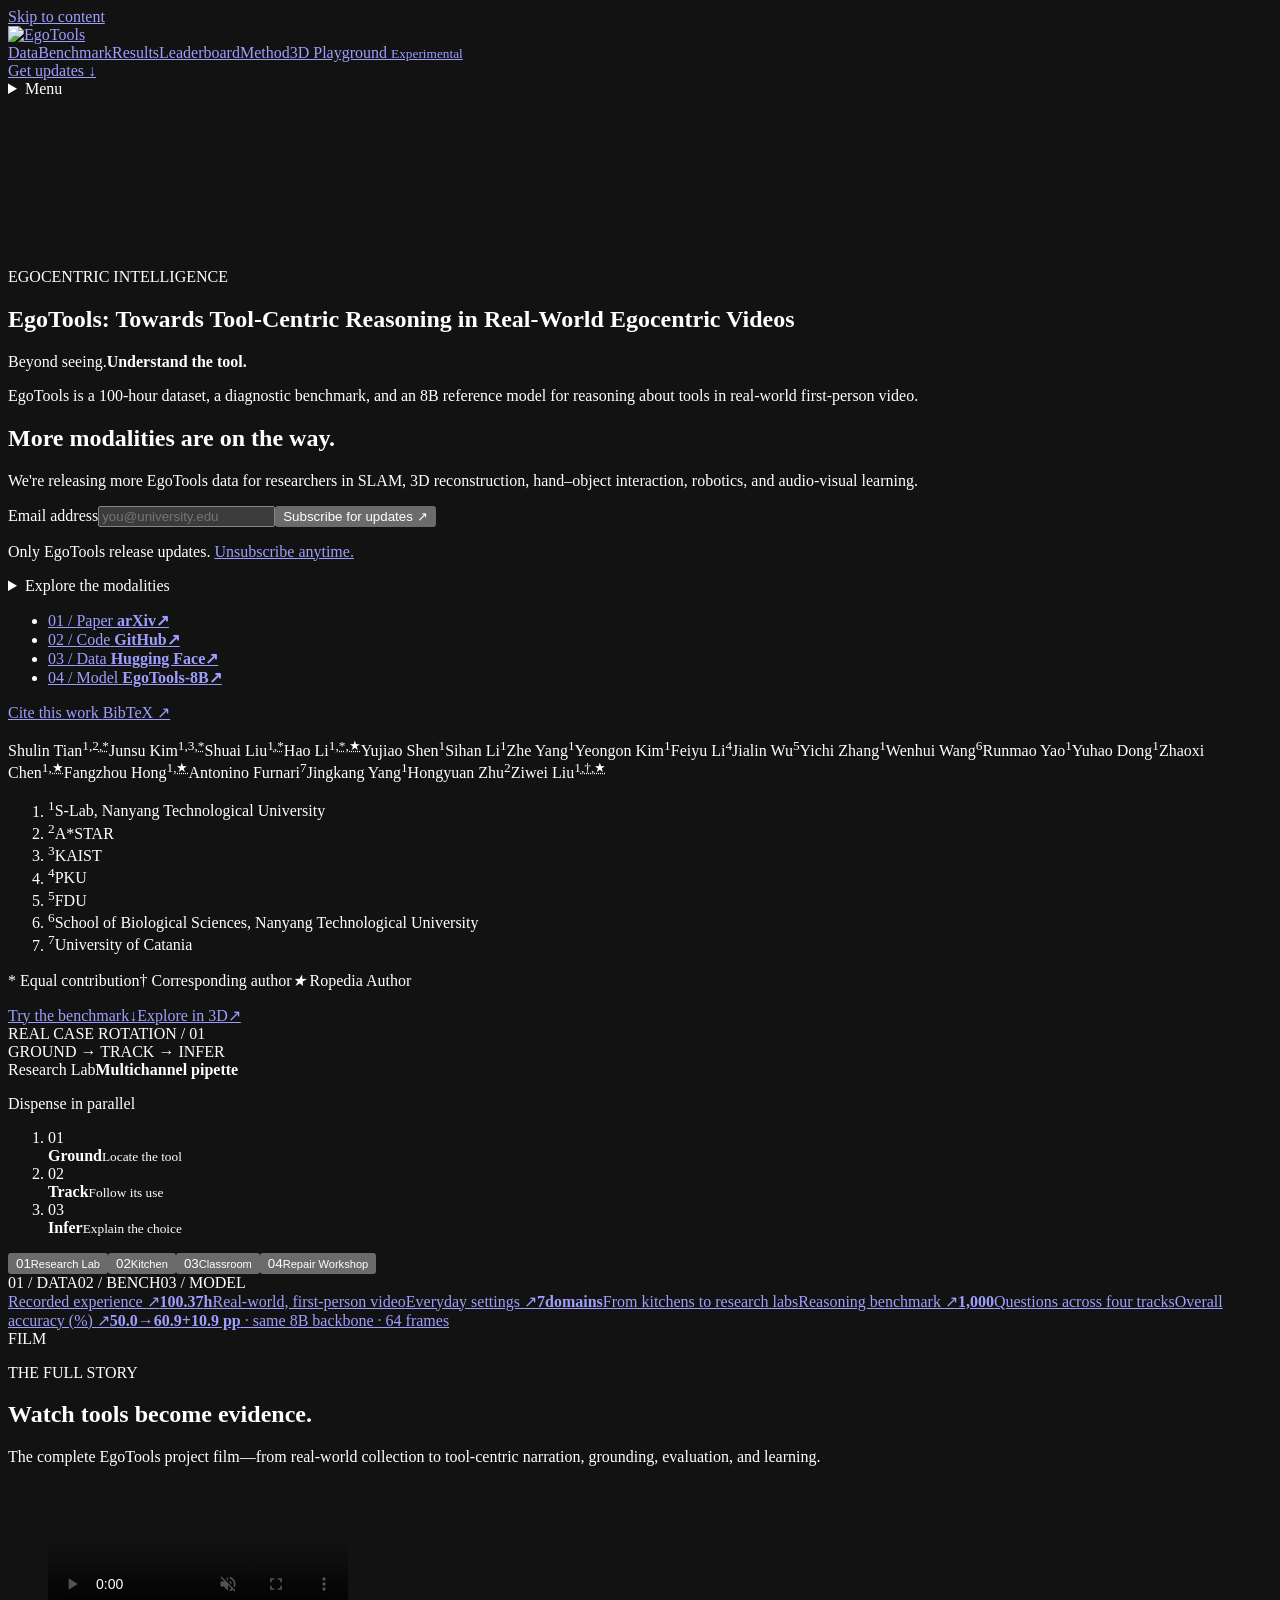
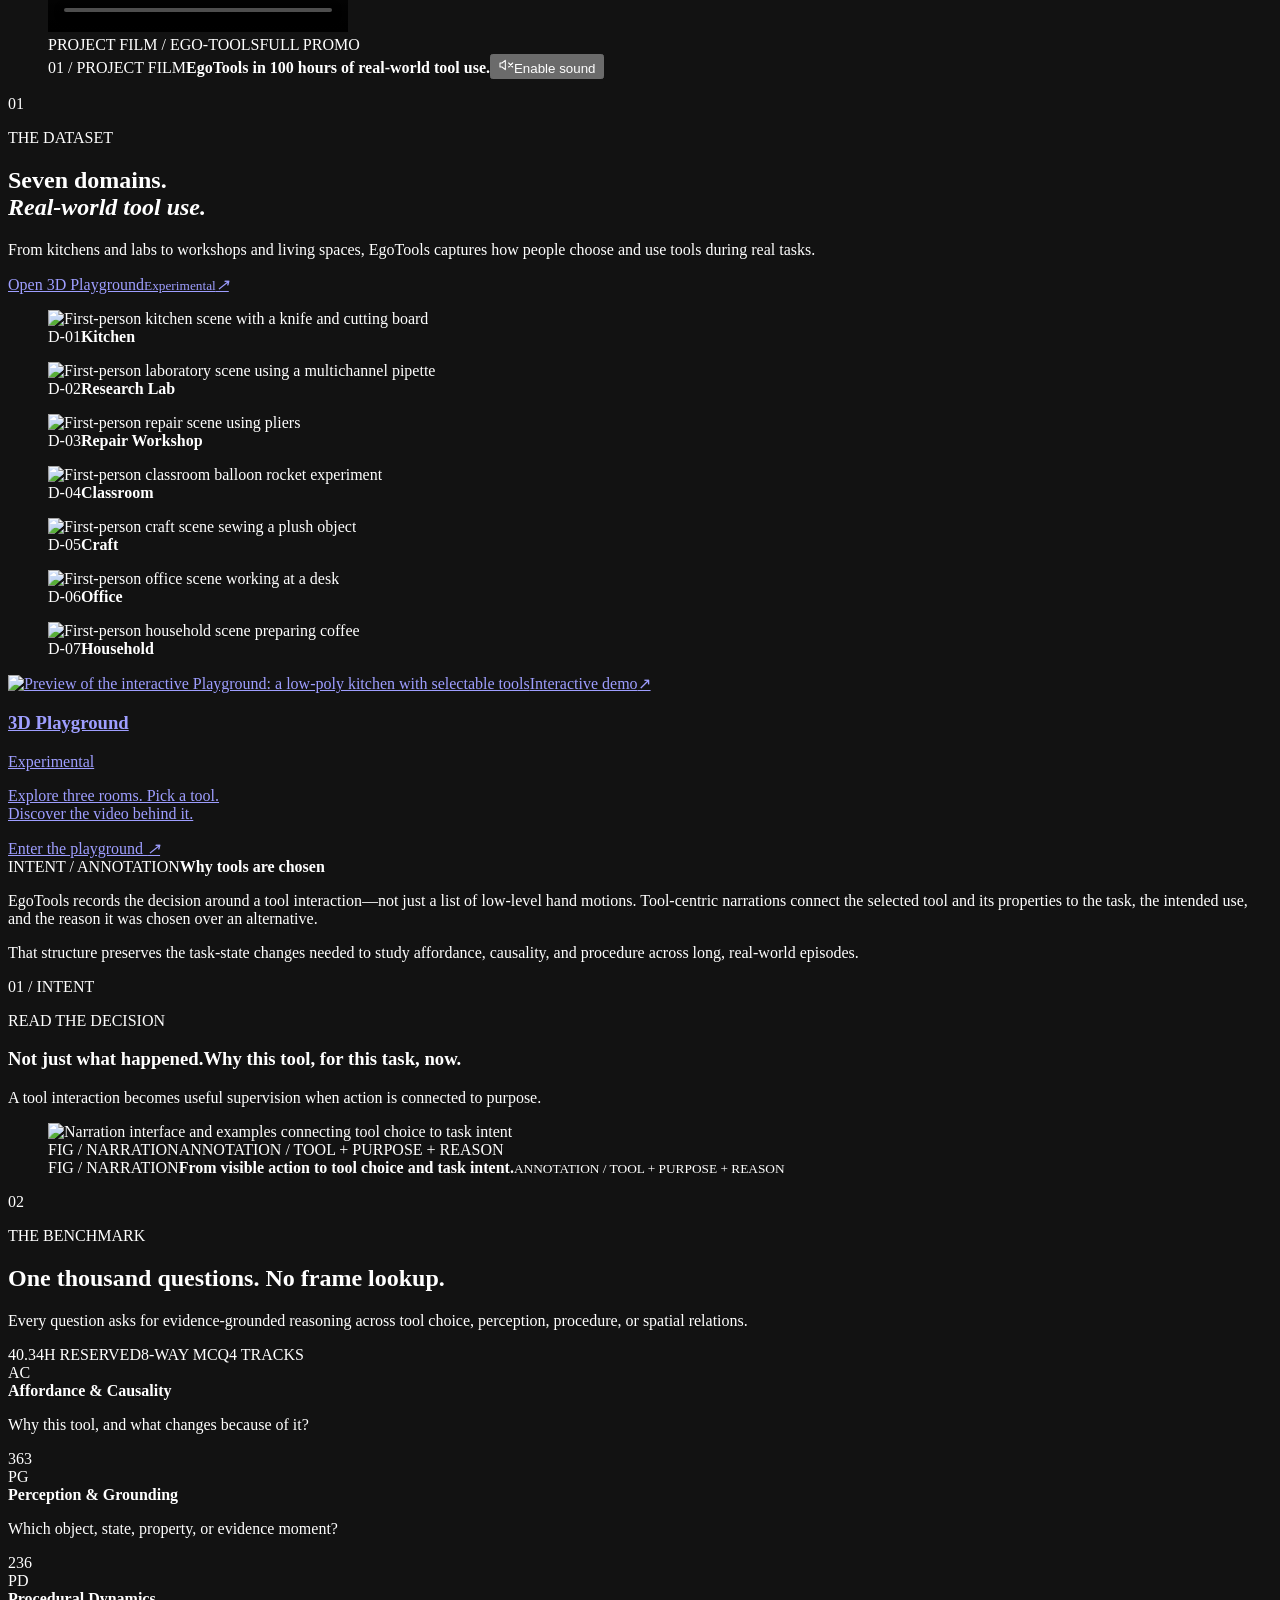
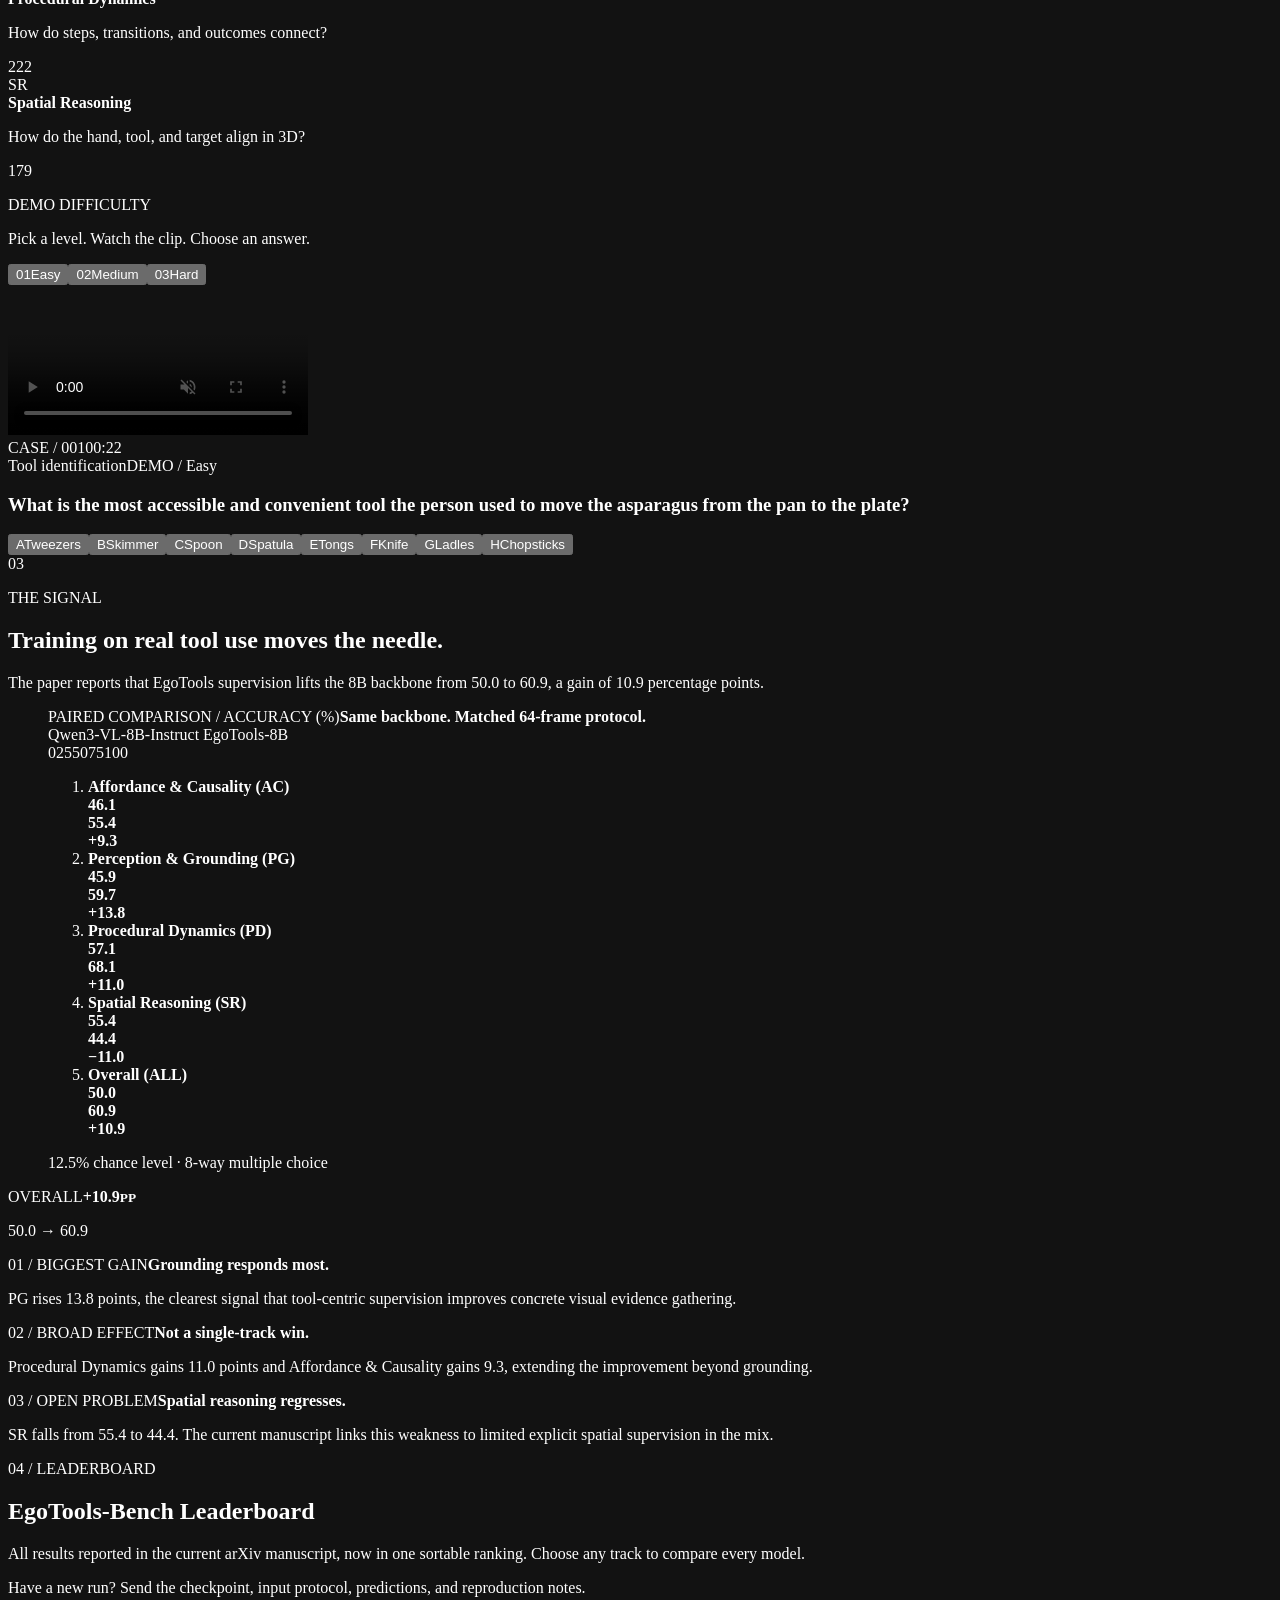
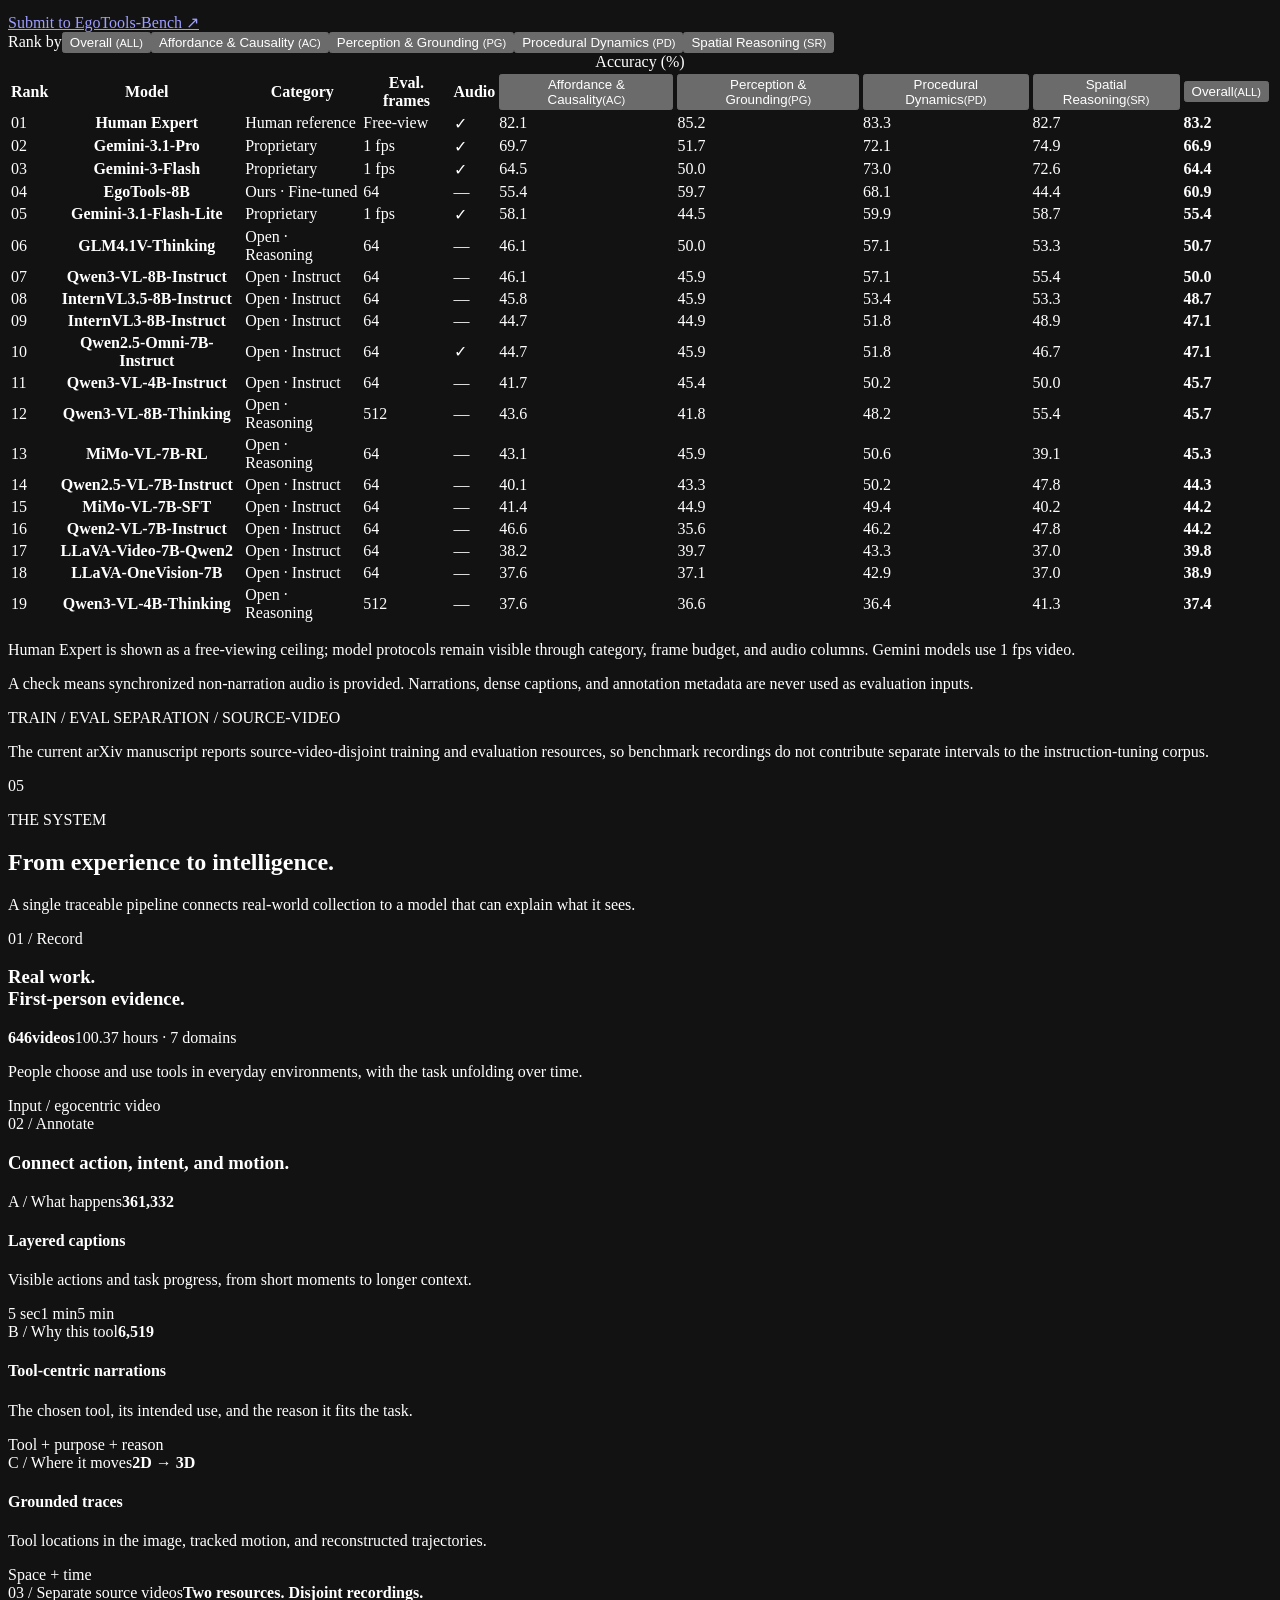
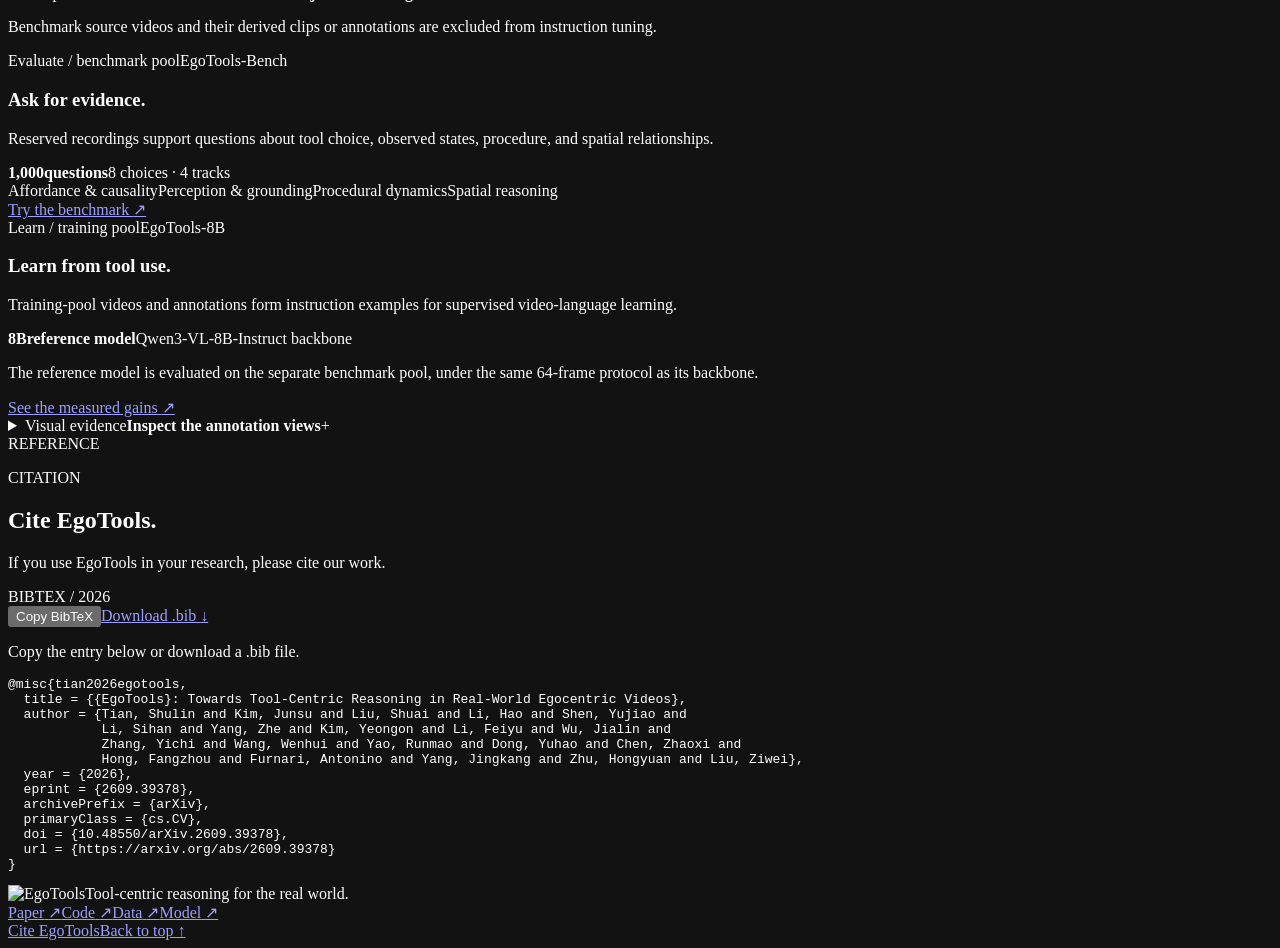
==== commit 52b38d39: "[update] website Add multimodal data updates and email subscriptions to the title header. Prioritize" ====
--- a/website/index.html
+++ b/website/index.html
@@ -1,4 +1,4 @@
-<!DOCTYPE html><html lang="en" class="dark"><head><meta charSet="utf-8"/><meta name="viewport" content="width=device-width, initial-scale=1"/><link rel="preload" href="/egotools/_next/static/media/geist_latin-s.p.09~u27dqhyhd6.woff2" as="font" crossorigin="" type="font/woff2"/><link rel="preload" href="/egotools/_next/static/media/geist_mono_latin-s.p.08e28id.o-okb.woff2" as="font" crossorigin="" type="font/woff2"/><link rel="preload" as="image" href="/egotools/static/images/egotools-logo.svg"/><link rel="stylesheet" href="/egotools/_next/static/chunks/0wxk~~eiu1dk1.css" data-precedence="next"/><link rel="stylesheet" href="/egotools/_next/static/chunks/0.mavi_8wreb2.css" data-precedence="next"/><link rel="preload" as="script" fetchPriority="low" href="/egotools/_next/static/chunks/0ht900cau6_ur.js"/><script src="/egotools/_next/static/chunks/038gp_jiwf7bx.js" async=""></script><script src="/egotools/_next/static/chunks/07lhk_q6pmm3r.js" async=""></script><script src="/egotools/_next/static/chunks/turbopack-13x80-~4ygbp..js" async=""></script><script src="/egotools/_next/static/chunks/0dbhjjzl8qfwv.js" async=""></script><script src="/egotools/_next/static/chunks/0i5pqo.8sc--u.js" async=""></script><script src="/egotools/_next/static/chunks/0dwi7lykbr6ip.js" async=""></script><meta name="theme-color" content="#050505"/><meta name="color-scheme" content="dark"/><meta name="next-size-adjust" content=""/><title>EgoTools: Towards Tool-Centric Reasoning in Real-World Egocentric Videos</title><meta name="description" content="Project page for a 100-hour egocentric tool-use dataset, 1,000-question benchmark, and 8B reference model. Explore the paper, code, data, and the EgoTools-8B model."/><meta name="application-name" content="EgoTools"/><meta name="author" content="Shulin Tian"/><meta name="author" content="Junsu Kim"/><meta name="author" content="Shuai Liu"/><meta name="author" content="Hao Li"/><meta name="author" content="Yujiao Shen"/><meta name="author" content="Sihan Li"/><meta name="author" content="Zhe Yang"/><meta name="author" content="Yeongon Kim"/><meta name="author" content="Feiyu Li"/><meta name="author" content="Jialin Wu"/><meta name="author" content="Yichi Zhang"/><meta name="author" content="Wenhui Wang"/><meta name="author" content="Runmao Yao"/><meta name="author" content="Yuhao Dong"/><meta name="author" content="Zhaoxi Chen"/><meta name="author" content="Fangzhou Hong"/><meta name="author" content="Antonino Furnari"/><meta name="author" content="Jingkang Yang"/><meta name="author" content="Hongyuan Zhu"/><meta name="author" content="Ziwei Liu"/><meta name="keywords" content="EgoTools,egocentric video,tool-use reasoning,vision-language models,video understanding,EMNLP 2026"/><meta name="robots" content="index, follow"/><meta property="og:title" content="EgoTools: Towards Tool-Centric Reasoning in Real-World Egocentric Videos"/><meta property="og:description" content="Tool-centric reasoning in real-world egocentric videos. Explore the paper, code, data, and the EgoTools-8B model."/><meta property="og:site_name" content="EgoTools"/><meta property="og:type" content="website"/><meta name="twitter:card" content="summary_large_image"/><meta name="twitter:title" content="EgoTools: Towards Tool-Centric Reasoning in Real-World Egocentric Videos"/><meta name="twitter:description" content="Tool-centric reasoning in real-world egocentric videos. Explore the paper, code, data, and the EgoTools-8B model."/><link rel="icon" href="/egotools/static/images/favicon.svg?v=20260930"/><script src="/egotools/_next/static/chunks/03~yq9q893hmn.js" noModule=""></script></head><body class="geistsans_55042a6d-module__jT2ffq__variable geistmono_ea001bbe-module__dNpHua__variable antialiased"><div hidden=""><!--$--><!--/$--></div><a class="skip-link" href="#content">Skip to content</a><header class="site-header"><a class="brand" href="#home" aria-label="EgoTools home"><img class="brand-logo" src="/egotools/static/images/egotools-logo.svg" width="306" height="64" alt="EgoTools"/></a><nav class="desktop-nav" aria-label="Primary navigation"><a href="#world">Data</a><a href="#benchmark">Benchmark</a><a href="#results">Results</a><a class="nav-leaderboard" href="#leaderboard">Leaderboard</a><a href="#method">Method</a><a class="nav-playground" href="/egotools/world/" target="_blank" rel="noreferrer">3D Playground <small>Experimental</small></a></nav><a class="nav-cta" href="#citation">Citation <span aria-hidden="true">↓</span></a><details class="mobile-nav"><summary aria-label="Navigation menu">Menu</summary><div><a href="#world">Data</a><a href="#benchmark">Benchmark</a><a href="#results">Results</a><a class="nav-leaderboard" href="#leaderboard">Leaderboard</a><a href="#method">Method</a><a href="/egotools/world/" target="_blank" rel="noreferrer">3D Playground · Experimental ↗</a><a class="mobile-citation-link" href="#citation">Citation <span aria-hidden="true">↓</span></a></div></details></header><main id="content" tabindex="-1" class="research-interface"><div class="interface-layer" aria-hidden="true"></div><section class="hero" id="home" aria-labelledby="hero-title"><div class="hero-media" aria-hidden="true" style="background-image:url(/egotools/static/images/sample_lab_multichannel.jpg)"><video class="is-active" autoPlay="" muted="" loop="" playsInline="" preload="auto" poster="/egotools/static/images/sample_lab_multichannel.jpg"><source src="/egotools/static/videos/sample_lab_multichannel.mp4" type="video/mp4"/></video><div class="hero-shade"></div><div class="video-noise"></div><div class="scan-line"></div></div><div class="hero-motion-control"><button class="motion-toggle" type="button" aria-pressed="false">Pause motion</button></div><div class="hero-content"><p class="system-status">EGOCENTRIC INTELLIGENCE</p><div class="hero-paper-title"><h1 id="hero-title"><strong>EgoTools:</strong> Towards Tool-Centric Reasoning in Real-World Egocentric Videos</h1></div><p class="hero-slogan" aria-label="Beyond seeing. Understand the tool."><span>Beyond seeing.</span><strong>Understand the tool.</strong></p><p class="hero-lede">EgoTools is a 100-hour dataset, a diagnostic benchmark, and an 8B reference model for reasoning about tools in real-world first-person video.</p><ul class="resource-dock" aria-label="Project resources"><li><a class="is-linked" href="https://arxiv.org/abs/2609.39378" target="_blank" rel="noreferrer" aria-label="Paper: arXiv. Open in a new tab."><span>01<!-- --> / <!-- -->Paper</span><strong><i aria-hidden="true"></i> <!-- -->arXiv<b aria-hidden="true">↗</b></strong></a></li><li><a class="is-linked" href="https://github.com/Ropedia/EgoTools" target="_blank" rel="noreferrer" aria-label="Code: GitHub. Open in a new tab."><span>02<!-- --> / <!-- -->Code</span><strong><i aria-hidden="true"></i> <!-- -->GitHub<b aria-hidden="true">↗</b></strong></a></li><li><a class="is-linked" href="https://huggingface.co/datasets/ropedia-ai/egotools-data" target="_blank" rel="noreferrer" aria-label="Data: Hugging Face. Open in a new tab."><span>03<!-- --> / <!-- -->Data</span><strong><i aria-hidden="true"></i> <!-- -->Hugging Face<b aria-hidden="true">↗</b></strong></a></li><li><a class="is-linked" href="https://huggingface.co/ropedia-ai/egotools-8b" target="_blank" rel="noreferrer" aria-label="Model: EgoTools-8B. Open in a new tab."><span>04<!-- --> / <!-- -->Model</span><strong><i aria-hidden="true"></i> <!-- -->EgoTools-8B<b aria-hidden="true">↗</b></strong></a></li></ul><a class="hero-citation" href="#citation">Cite this work <span>BibTeX ↗</span></a><div class="hero-authors" aria-label="Authors: Shulin Tian, Junsu Kim, Shuai Liu, Hao Li, Yujiao Shen, Sihan Li, Zhe Yang, Yeongon Kim, Feiyu Li, Jialin Wu, Yichi Zhang, Wenhui Wang, Runmao Yao, Yuhao Dong, Zhaoxi Chen, Fangzhou Hong, Antonino Furnari, Jingkang Yang, Hongyuan Zhu, Ziwei Liu"><p class="author-list"><span>Shulin Tian<sup>1,2<abbr title="Equal contribution">,*</abbr></sup></span><span>Junsu Kim<sup>1,3<abbr title="Equal contribution">,*</abbr></sup></span><span>Shuai Liu<sup>1<abbr title="Equal contribution">,*</abbr></sup></span><span>Hao Li<sup>1<abbr title="Equal contribution">,*</abbr><abbr class="ropedia-mark" title="Ropedia Author">,★</abbr></sup></span><span>Yujiao Shen<sup>1</sup></span><span>Sihan Li<sup>1</sup></span><span>Zhe Yang<sup>1</sup></span><span>Yeongon Kim<sup>1</sup></span><span>Feiyu Li<sup>4</sup></span><span>Jialin Wu<sup>5</sup></span><span>Yichi Zhang<sup>1</sup></span><span>Wenhui Wang<sup>6</sup></span><span>Runmao Yao<sup>1</sup></span><span>Yuhao Dong<sup>1</sup></span><span>Zhaoxi Chen<sup>1<abbr class="ropedia-mark" title="Ropedia Author">,★</abbr></sup></span><span>Fangzhou Hong<sup>1<abbr class="ropedia-mark" title="Ropedia Author">,★</abbr></sup></span><span>Antonino Furnari<sup>7</sup></span><span>Jingkang Yang<sup>1</sup></span><span>Hongyuan Zhu<sup>2</sup></span><span>Ziwei Liu<sup>1<abbr title="Corresponding author">,†</abbr><abbr class="ropedia-mark" title="Ropedia Author">,★</abbr></sup></span></p><ol class="affiliation-list" aria-label="Author affiliations"><li><sup>1</sup>S-Lab, Nanyang Technological University</li><li><sup>2</sup>A*STAR</li><li><sup>3</sup>KAIST</li><li><sup>4</sup>PKU</li><li><sup>5</sup>FDU</li><li><sup>6</sup>School of Biological Sciences, Nanyang Technological University</li><li><sup>7</sup>University of Catania</li></ol><p class="author-legend"><span>* Equal contribution</span><span>† Corresponding author</span><span><i aria-hidden="true">★</i> Ropedia Author</span></p></div><div class="hero-actions"><a class="button button-primary" href="/egotools/world/" target="_blank" rel="noreferrer"><span>Explore in 3D</span><span aria-hidden="true">↗</span></a><a class="button button-secondary" href="#benchmark"><span>Try the benchmark</span><span aria-hidden="true">↓</span></a></div></div><div class="vision-hud" role="group" aria-label="Featured case reasoning trace"><span class="hud-corner hud-tl"></span><span class="hud-corner hud-tr"></span><span class="hud-corner hud-bl"></span><span class="hud-corner hud-br"></span><div class="hud-readout hud-top">REAL CASE ROTATION / <!-- -->01</div><div class="hud-readout hud-bottom">GROUND → TRACK → INFER</div><div class="case-readout"><span>Research Lab</span><strong>Multichannel pipette</strong><p>Dispense in parallel</p></div><ol class="hero-trace" aria-label="Reasoning trace"><li class="is-active"><span>01</span><div><strong>Ground</strong><small>Locate the tool</small></div><i aria-hidden="true"></i></li><li><span>02</span><div><strong>Track</strong><small>Follow its use</small></div><i aria-hidden="true"></i></li><li><span>03</span><div><strong>Infer</strong><small>Explain the choice</small></div><i aria-hidden="true"></i></li></ol><div class="case-selector" aria-label="Select a featured case"><button type="button" class="is-active" aria-label="Show Research Lab case" aria-pressed="true"><span>01</span><small>Research Lab</small></button><button type="button" aria-label="Show Kitchen case" aria-pressed="false"><span>02</span><small>Kitchen</small></button><button type="button" aria-label="Show Classroom case" aria-pressed="false"><span>03</span><small>Classroom</small></button><button type="button" aria-label="Show Repair Workshop case" aria-pressed="false"><span>04</span><small>Repair Workshop</small></button></div></div><div class="hero-index" aria-label="Project pillars"><span>01 / DATA</span><span>02 / BENCH</span><span>03 / MODEL</span></div></section><section id="research-summary" class="section-shell ResearchSummary-module__o1wdnW__summary" aria-label="EgoTools at a glance"><div class="ResearchSummary-module__o1wdnW__grid"><a class="ResearchSummary-module__o1wdnW__item" href="#world"><span class="ResearchSummary-module__o1wdnW__label">Recorded experience <span aria-hidden="true">↗</span></span><strong class="ResearchSummary-module__o1wdnW__value">100.37<span>h</span></strong><span class="ResearchSummary-module__o1wdnW__detail">Real-world, first-person video</span></a><a class="ResearchSummary-module__o1wdnW__item" href="#world"><span class="ResearchSummary-module__o1wdnW__label">Everyday settings <span aria-hidden="true">↗</span></span><strong class="ResearchSummary-module__o1wdnW__value">7<span>domains</span></strong><span class="ResearchSummary-module__o1wdnW__detail">From kitchens to research labs</span></a><a class="ResearchSummary-module__o1wdnW__item" href="#benchmark"><span class="ResearchSummary-module__o1wdnW__label">Reasoning benchmark <span aria-hidden="true">↗</span></span><strong class="ResearchSummary-module__o1wdnW__value">1,000</strong><span class="ResearchSummary-module__o1wdnW__detail">Questions across four tracks</span></a><a class="ResearchSummary-module__o1wdnW__item ResearchSummary-module__o1wdnW__result" href="#results" aria-label="Overall accuracy improves from 50.0 to 60.9 percent: a gain of 10.9 percentage points, with the same 8B backbone and 64 frames. View the full results."><span class="ResearchSummary-module__o1wdnW__label">Overall accuracy (%) <span aria-hidden="true">↗</span></span><strong class="ResearchSummary-module__o1wdnW__value ResearchSummary-module__o1wdnW__comparison"><span class="ResearchSummary-module__o1wdnW__baseline">50.0</span><span class="ResearchSummary-module__o1wdnW__arrow" aria-hidden="true">→</span><span class="ResearchSummary-module__o1wdnW__score">60.9</span></strong><span class="ResearchSummary-module__o1wdnW__detail"><b>+10.9 pp</b> · same 8B backbone · 64 frames</span></a></div></section><section class="project-film section-shell" id="project-film" aria-labelledby="project-film-title"><div class="project-film-heading"><div class="section-kicker"><span>FILM</span><p>THE FULL STORY</p></div><div><h2 id="project-film-title">Watch tools become evidence.</h2><p>The complete EgoTools project film—from real-world collection to tool-centric narration, grounding, evaluation, and learning.</p></div></div><figure class="project-film-frame film-scroll-reveal"><video controls="" muted="" playsInline="" preload="metadata" poster="/egotools/static/images/teaser_poster.jpg" aria-label="EgoTools project film"><source src="/egotools/static/videos/teaser-arxiv-184679.mp4" type="video/mp4"/></video><div class="project-film-chrome" aria-hidden="true"><span>PROJECT FILM / EGO-TOOLS</span><span>FULL PROMO</span></div><figcaption><span>01 / PROJECT FILM</span><strong>EgoTools in 100 hours of real-world tool use.</strong><button class="film-sound-toggle" type="button" aria-pressed="false"><svg width="16" height="16" viewBox="0 0 24 24" fill="none" stroke="currentColor" stroke-width="1.6" aria-hidden="true"><path d="M11 5 6 9H3v6h3l5 4V5Z" stroke-linejoin="round"></path><path d="m16 9 6 6m0-6-6 6" stroke-linecap="round"></path></svg>Enable sound</button></figcaption></figure></section><section class="world section-shell" id="world" aria-labelledby="world-title" data-interface="FIELD / 07 DOMAINS / REAL-WORLD EVIDENCE"><div class="section-heading world-heading"><div class="section-kicker"><span>01</span><p>THE DATASET</p></div><div><h2 id="world-title">Seven domains.<br/><em>Real-world tool use.</em></h2><p>From kitchens and labs to workshops and living spaces, EgoTools captures how people choose and use tools during real tasks.</p></div><a class="playground-link" href="/egotools/world/" target="_blank" rel="noreferrer"><span>Open 3D Playground</span><small>Experimental</small><i aria-hidden="true">↗</i></a></div><div class="domain-grid" aria-label="Seven dataset domains and the 3D Playground"><figure class="domain-card"><img src="/egotools/static/images/sample_kitchen.jpg" alt="First-person kitchen scene with a knife and cutting board" loading="lazy" width="640" height="640"/><div class="domain-shade"></div><figcaption><span>D-01</span><strong>Kitchen</strong></figcaption></figure><figure class="domain-card"><img src="/egotools/static/images/sample_lab_multichannel.jpg" alt="First-person laboratory scene using a multichannel pipette" loading="lazy" width="640" height="640"/><div class="domain-shade"></div><figcaption><span>D-02</span><strong>Research Lab</strong></figcaption></figure><figure class="domain-card"><img src="/egotools/static/images/sample_repair_pliers.jpg" alt="First-person repair scene using pliers" loading="lazy" width="640" height="640"/><div class="domain-shade"></div><figcaption><span>D-03</span><strong>Repair Workshop</strong></figcaption></figure><figure class="domain-card"><img src="/egotools/static/images/sample_classroom_balloon_rocket.jpg" alt="First-person classroom balloon rocket experiment" loading="lazy" width="640" height="640"/><div class="domain-shade"></div><figcaption><span>D-04</span><strong>Classroom</strong></figcaption></figure><figure class="domain-card"><img src="/egotools/static/images/sample_craft_plushie.jpg" alt="First-person craft scene sewing a plush object" loading="lazy" width="640" height="640"/><div class="domain-shade"></div><figcaption><span>D-05</span><strong>Craft</strong></figcaption></figure><figure class="domain-card"><img src="/egotools/static/images/sample_office_desk.jpg" alt="First-person office scene working at a desk" loading="lazy" width="640" height="640"/><div class="domain-shade"></div><figcaption><span>D-06</span><strong>Office</strong></figcaption></figure><figure class="domain-card"><img src="/egotools/static/images/sample_household_coffee.jpg" alt="First-person household scene preparing coffee" loading="lazy" width="640" height="640"/><div class="domain-shade"></div><figcaption><span>D-07</span><strong>Household</strong></figcaption></figure><a class="playground-card" href="/egotools/world/" target="_blank" rel="noreferrer" aria-label="Open the experimental 3D Playground in a new tab"><div class="playground-preview"><img src="/egotools/static/images/playground-preview.jpg" alt="Preview of the interactive Playground: a low-poly kitchen with selectable tools" width="646" height="419" loading="lazy"/><span class="playground-badge">Interactive demo</span><span class="playground-launch" aria-hidden="true">↗</span></div><div class="playground-card-copy"><div class="playground-card-title"><h3>3D Playground</h3><span>Experimental</span></div><p>Explore three rooms. Pick a tool.<br/>Discover the video behind it.</p><span class="playground-card-cta">Enter the playground <i aria-hidden="true">↗</i></span></div></a></div><div class="analysis-bridge"><div class="analysis-label"><span>INTENT / ANNOTATION</span><strong>Why tools are chosen</strong></div><div class="analysis-copy"><p>EgoTools records the decision around a tool interaction—not just a list of low-level hand motions. Tool-centric narrations connect the selected tool and its properties to the task, the intended use, and the reason it was chosen over an alternative.</p><p>That structure preserves the task-state changes needed to study affordance, causality, and procedure across long, real-world episodes.</p></div></div><div class="punchline-beat narration-punchline"><div class="punchline-meta"><span>01 / INTENT</span><p>READ THE DECISION</p></div><h3><span>Not just what happened.</span><strong>Why this tool, for this task, now.</strong></h3><p class="punchline-note">A tool interaction becomes useful supervision when action is connected to purpose.</p></div><figure class="telemetry-frame narration-frame"><div class="telemetry-media"><img src="/egotools/static/images/narration_figure.webp" alt="Narration interface and examples connecting tool choice to task intent" loading="lazy" decoding="async"/><div class="telemetry-chrome" aria-hidden="true"><span>FIG / NARRATION</span><span>ANNOTATION / TOOL + PURPOSE + REASON</span><i class="is-scanning"></i></div></div><figcaption><span>FIG / NARRATION</span><strong>From visible action to tool choice and task intent.</strong><small>ANNOTATION / TOOL + PURPOSE + REASON</small></figcaption></figure></section><section class="benchmark section-shell" id="benchmark" aria-labelledby="benchmark-title" data-interface="BENCH / 1,000 QUESTIONS / 04 TRACKS"><div class="section-heading benchmark-heading"><div class="section-kicker"><span>02</span><p>THE BENCHMARK</p></div><div><h2 id="benchmark-title">One thousand questions. No frame lookup.</h2><p>Every question asks for evidence-grounded reasoning across tool choice, perception, procedure, or spatial relations.</p></div><div class="benchmark-meta"><span>40.34H RESERVED</span><span>8-WAY MCQ</span><span>4 TRACKS</span></div></div><div class="track-list" aria-label="Benchmark track distribution"><article class="track-row"><span class="track-abbr">AC</span><div class="track-copy"><strong>Affordance &amp; Causality</strong><p>Why this tool, and what changes because of it?</p><div class="track-meter" aria-hidden="true"><i style="width:100%"></i></div></div><span class="track-count">363</span></article><article class="track-row"><span class="track-abbr">PG</span><div class="track-copy"><strong>Perception &amp; Grounding</strong><p>Which object, state, property, or evidence moment?</p><div class="track-meter" aria-hidden="true"><i style="width:65.0137741046832%"></i></div></div><span class="track-count">236</span></article><article class="track-row"><span class="track-abbr">PD</span><div class="track-copy"><strong>Procedural Dynamics</strong><p>How do steps, transitions, and outcomes connect?</p><div class="track-meter" aria-hidden="true"><i style="width:61.15702479338842%"></i></div></div><span class="track-count">222</span></article><article class="track-row"><span class="track-abbr">SR</span><div class="track-copy"><strong>Spatial Reasoning</strong><p>How do the hand, tool, and target align in 3D?</p><div class="track-meter" aria-hidden="true"><i style="width:49.311294765840216%"></i></div></div><span class="track-count">179</span></article></div><div class="benchmark-experience"><div class="benchmark-demo-selector"><div><p class="difficulty-label">DEMO DIFFICULTY</p><p class="difficulty-instructions">Pick a level. Watch the clip. Choose an answer.</p></div><div class="difficulty-switch" role="group" aria-label="Demo difficulty"><button type="button" aria-pressed="true"><span aria-hidden="true">01</span>Easy</button><button type="button" aria-pressed="false"><span aria-hidden="true">02</span>Medium</button><button type="button" aria-pressed="false"><span aria-hidden="true">03</span>Hard</button></div></div><div class="benchmark-demo"><div class="demo-media"><video controls="" muted="" playsInline="" preload="metadata" poster="/egotools/static/images/benchmark_spatula_asparagus.jpg" aria-label="Easy example video: Moving vegetables from pan to plate"><source src="/egotools/static/videos/benchmark_spatula_asparagus.mp4" type="video/mp4"/></video><div class="demo-overlay" aria-hidden="true"><span>CASE / <!-- -->001</span><span>00:22</span></div></div><div class="quiz-panel"><div class="quiz-header"><span>Tool identification</span><span>DEMO / <!-- -->Easy</span></div><h3 id="benchmark-question" tabindex="-1">What is the most accessible and convenient tool the person used to move the asparagus from the pan to the plate?</h3><div class="quiz-options" role="group" aria-labelledby="benchmark-question"><button type="button" class="quiz-option" aria-pressed="false"><span>A</span>Tweezers</button><button type="button" class="quiz-option" aria-pressed="false"><span>B</span>Skimmer</button><button type="button" class="quiz-option" aria-pressed="false"><span>C</span>Spoon</button><button type="button" class="quiz-option" aria-pressed="false"><span>D</span>Spatula</button><button type="button" class="quiz-option" aria-pressed="false"><span>E</span>Tongs</button><button type="button" class="quiz-option" aria-pressed="false"><span>F</span>Knife</button><button type="button" class="quiz-option" aria-pressed="false"><span>G</span>Ladles</button><button type="button" class="quiz-option" aria-pressed="false"><span>H</span>Chopsticks</button></div><div class="answer-panel" aria-live="polite" aria-atomic="true"></div></div></div></div></section><section class="results section-shell" id="results" aria-labelledby="results-title" data-interface="RESULTS / PAPER-REPORTED / DIAGNOSTIC"><div class="section-heading results-heading"><div class="section-kicker"><span>03</span><p>THE SIGNAL</p></div><div><h2 id="results-title">Training on real tool use moves the needle.</h2><p>The paper reports that EgoTools supervision lifts the 8B backbone from 50.0 to 60.9, a gain of 10.9 percentage points.</p></div></div><div class="results-overview"><figure class="comparison-chart" aria-labelledby="comparison-chart-title"><figcaption><span>PAIRED COMPARISON / ACCURACY (%)</span><strong id="comparison-chart-title">Same backbone. Matched 64-frame protocol.</strong></figcaption><div class="chart-legend" aria-hidden="true"><span><i class="legend-backbone"></i> Qwen3-VL-8B-Instruct</span><span><i class="legend-egotools"></i> EgoTools-8B</span></div><div class="chart-scale" aria-hidden="true"><span>0</span><span>25</span><span>50</span><span>75</span><span>100</span></div><ol class="chart-rows"><li class="" aria-label="Affordance &amp; Causality: Qwen3-VL-8B-Instruct 46.1, EgoTools-8B 55.4, gain 9.3 percentage points"><div class="chart-track-label"><strong>Affordance &amp; Causality<!-- --> <span>(<!-- -->AC<!-- -->)</span></strong></div><div class="bar-pair" aria-hidden="true"><div class="bar-track"><span class="bar-fill bar-backbone" style="width:46.1%"><b>46.1</b></span></div><div class="bar-track"><span class="bar-fill bar-egotools" style="width:55.4%"><b>55.4</b></span></div></div><strong class="chart-delta">+<!-- -->9.3</strong></li><li class="" aria-label="Perception &amp; Grounding: Qwen3-VL-8B-Instruct 45.9, EgoTools-8B 59.7, gain 13.8 percentage points"><div class="chart-track-label"><strong>Perception &amp; Grounding<!-- --> <span>(<!-- -->PG<!-- -->)</span></strong></div><div class="bar-pair" aria-hidden="true"><div class="bar-track"><span class="bar-fill bar-backbone" style="width:45.9%"><b>45.9</b></span></div><div class="bar-track"><span class="bar-fill bar-egotools" style="width:59.7%"><b>59.7</b></span></div></div><strong class="chart-delta">+<!-- -->13.8</strong></li><li class="" aria-label="Procedural Dynamics: Qwen3-VL-8B-Instruct 57.1, EgoTools-8B 68.1, gain 11.0 percentage points"><div class="chart-track-label"><strong>Procedural Dynamics<!-- --> <span>(<!-- -->PD<!-- -->)</span></strong></div><div class="bar-pair" aria-hidden="true"><div class="bar-track"><span class="bar-fill bar-backbone" style="width:57.1%"><b>57.1</b></span></div><div class="bar-track"><span class="bar-fill bar-egotools" style="width:68.1%"><b>68.1</b></span></div></div><strong class="chart-delta">+<!-- -->11.0</strong></li><li class="is-regression" aria-label="Spatial Reasoning: Qwen3-VL-8B-Instruct 55.4, EgoTools-8B 44.4, change -11.0 percentage points"><div class="chart-track-label"><strong>Spatial Reasoning<!-- --> <span>(<!-- -->SR<!-- -->)</span></strong></div><div class="bar-pair" aria-hidden="true"><div class="bar-track"><span class="bar-fill bar-backbone" style="width:55.4%"><b>55.4</b></span></div><div class="bar-track"><span class="bar-fill bar-egotools" style="width:44.4%"><b>44.4</b></span></div></div><strong class="chart-delta">−<!-- -->11.0</strong></li><li class="is-featured" aria-label="Overall: Qwen3-VL-8B-Instruct 50.0, EgoTools-8B 60.9, gain 10.9 percentage points"><div class="chart-track-label"><strong>Overall<!-- --> <span>(<!-- -->ALL<!-- -->)</span></strong></div><div class="bar-pair" aria-hidden="true"><div class="bar-track"><span class="bar-fill bar-backbone" style="width:50%"><b>50.0</b></span></div><div class="bar-track"><span class="bar-fill bar-egotools" style="width:60.9%"><b>60.9</b></span></div></div><strong class="chart-delta">+<!-- -->10.9</strong></li></ol><p class="chart-chance">12.5% chance level · 8-way multiple choice</p></figure><aside class="result-analysis" aria-label="Results analysis"><div class="analysis-headline"><span>OVERALL</span><strong>+10.9<small>PP</small></strong><p>50.0 → 60.9</p></div><article><span>01 / BIGGEST GAIN</span><strong>Grounding responds most.</strong><p>PG rises 13.8 points, the clearest signal that tool-centric supervision improves concrete visual evidence gathering.</p></article><article><span>02 / BROAD EFFECT</span><strong>Not a single-track win.</strong><p>Procedural Dynamics gains 11.0 points and Affordance &amp; Causality gains 9.3, extending the improvement beyond grounding.</p></article><article class="analysis-caveat"><span>03 / OPEN PROBLEM</span><strong>Spatial reasoning regresses.</strong><p>SR falls from 55.4 to 44.4. The current manuscript links this weakness to limited explicit spatial supervision in the mix.</p></article></aside></div></section><section class="leaderboard section-shell" id="leaderboard" aria-labelledby="leaderboard-title" data-interface="LEADERBOARD / ACCURACY (%) / 04 TRACKS"><div class="leaderboard-heading"><div><span>04 / LEADERBOARD</span><h2 id="leaderboard-title">EgoTools-Bench Leaderboard</h2><p>All results reported in the current arXiv manuscript, now in one sortable ranking. Choose any track to compare every model.</p></div><div class="submission-panel"><p>Have a new run? Send the checkpoint, input protocol, predictions, and reproduction notes.</p><a class="submit-benchmark" href="mailto:shulin002@ntu.edu.sg?cc=ziwei.liu@ntu.edu.sg&amp;subject=EgoTools-Bench%20Leaderboard%20Submission&amp;body=Model%20or%20checkpoint%3A%0AFrame%20budget%3A%0AAudio%20used%20(yes%2Fno)%3A%0APrediction%20file%20or%20downloadable%20link%3A%0AReproduction%20and%20configuration%20notes%3A%0A">Submit to EgoTools-Bench <span aria-hidden="true">↗</span></a></div></div><div class="leaderboard-toolbar"><div class="leaderboard-track-controls" role="group" aria-label="Rank models by benchmark track"><span>Rank by</span><button type="button" class="is-active" aria-pressed="true">Overall<!-- --> <small>(<!-- -->ALL<!-- -->)</small></button><button type="button" aria-pressed="false">Affordance &amp; Causality<!-- --> <small>(<!-- -->AC<!-- -->)</small></button><button type="button" aria-pressed="false">Perception &amp; Grounding<!-- --> <small>(<!-- -->PG<!-- -->)</small></button><button type="button" aria-pressed="false">Procedural Dynamics<!-- --> <small>(<!-- -->PD<!-- -->)</small></button><button type="button" aria-pressed="false">Spatial Reasoning<!-- --> <small>(<!-- -->SR<!-- -->)</small></button></div></div><div class="leaderboard-scroll" role="region" aria-label="EgoTools-Bench model leaderboard" tabindex="0"><table class="leaderboard-table"><caption>Accuracy (%)</caption><thead><tr><th class="leaderboard-rank-heading" scope="col">Rank</th><th class="leaderboard-model-heading" scope="col">Model</th><th scope="col">Category</th><th scope="col">Eval. frames</th><th scope="col">Audio</th><th scope="col"><button type="button" aria-pressed="false"><span>Affordance &amp; Causality</span><small>(<!-- -->AC<!-- -->)</small></button></th><th scope="col"><button type="button" aria-pressed="false"><span>Perception &amp; Grounding</span><small>(<!-- -->PG<!-- -->)</small></button></th><th scope="col"><button type="button" aria-pressed="false"><span>Procedural Dynamics</span><small>(<!-- -->PD<!-- -->)</small></button></th><th scope="col"><button type="button" aria-pressed="false"><span>Spatial Reasoning</span><small>(<!-- -->SR<!-- -->)</small></button></th><th scope="col" aria-sort="descending" class="is-ranked"><button type="button" aria-pressed="true"><span>Overall</span><small>(<!-- -->ALL<!-- -->)</small></button></th></tr></thead><tbody><tr class="is-reference"><td class="leaderboard-rank">01</td><th scope="row"><strong>Human Expert</strong></th><td><span class="model-category">Human reference</span></td><td class="frame-budget">Free-view</td><td class="audio-status"><span class="has-audio" aria-label="Audio: yes" title="Audio: yes">✓</span></td><td>82.1</td><td>85.2</td><td>83.3</td><td>82.7</td><td class="is-ranked"><strong>83.2</strong></td></tr><tr><td class="leaderboard-rank">02</td><th scope="row"><strong>Gemini-3.1-Pro</strong></th><td><span class="model-category">Proprietary</span></td><td class="frame-budget">1 fps</td><td class="audio-status"><span class="has-audio" aria-label="Audio: yes" title="Audio: yes">✓</span></td><td>69.7</td><td>51.7</td><td>72.1</td><td>74.9</td><td class="is-ranked"><strong>66.9</strong></td></tr><tr><td class="leaderboard-rank">03</td><th scope="row"><strong>Gemini-3-Flash</strong></th><td><span class="model-category">Proprietary</span></td><td class="frame-budget">1 fps</td><td class="audio-status"><span class="has-audio" aria-label="Audio: yes" title="Audio: yes">✓</span></td><td>64.5</td><td>50.0</td><td>73.0</td><td>72.6</td><td class="is-ranked"><strong>64.4</strong></td></tr><tr class="is-ours"><td class="leaderboard-rank">04</td><th scope="row"><strong>EgoTools-8B</strong></th><td><span class="model-category">Ours · Fine-tuned</span></td><td class="frame-budget">64</td><td class="audio-status"><span class="no-audio" aria-label="Audio: no" title="Audio: no">—</span></td><td>55.4</td><td>59.7</td><td>68.1</td><td>44.4</td><td class="is-ranked"><strong>60.9</strong></td></tr><tr><td class="leaderboard-rank">05</td><th scope="row"><strong>Gemini-3.1-Flash-Lite</strong></th><td><span class="model-category">Proprietary</span></td><td class="frame-budget">1 fps</td><td class="audio-status"><span class="has-audio" aria-label="Audio: yes" title="Audio: yes">✓</span></td><td>58.1</td><td>44.5</td><td>59.9</td><td>58.7</td><td class="is-ranked"><strong>55.4</strong></td></tr><tr><td class="leaderboard-rank">06</td><th scope="row"><strong>GLM4.1V-Thinking</strong></th><td><span class="model-category">Open · Reasoning</span></td><td class="frame-budget">64</td><td class="audio-status"><span class="no-audio" aria-label="Audio: no" title="Audio: no">—</span></td><td>46.1</td><td>50.0</td><td>57.1</td><td>53.3</td><td class="is-ranked"><strong>50.7</strong></td></tr><tr><td class="leaderboard-rank">07</td><th scope="row"><strong>Qwen3-VL-8B-Instruct</strong></th><td><span class="model-category">Open · Instruct</span></td><td class="frame-budget">64</td><td class="audio-status"><span class="no-audio" aria-label="Audio: no" title="Audio: no">—</span></td><td>46.1</td><td>45.9</td><td>57.1</td><td>55.4</td><td class="is-ranked"><strong>50.0</strong></td></tr><tr><td class="leaderboard-rank">08</td><th scope="row"><strong>InternVL3.5-8B-Instruct</strong></th><td><span class="model-category">Open · Instruct</span></td><td class="frame-budget">64</td><td class="audio-status"><span class="no-audio" aria-label="Audio: no" title="Audio: no">—</span></td><td>45.8</td><td>45.9</td><td>53.4</td><td>53.3</td><td class="is-ranked"><strong>48.7</strong></td></tr><tr><td class="leaderboard-rank">09</td><th scope="row"><strong>InternVL3-8B-Instruct</strong></th><td><span class="model-category">Open · Instruct</span></td><td class="frame-budget">64</td><td class="audio-status"><span class="no-audio" aria-label="Audio: no" title="Audio: no">—</span></td><td>44.7</td><td>44.9</td><td>51.8</td><td>48.9</td><td class="is-ranked"><strong>47.1</strong></td></tr><tr><td class="leaderboard-rank">10</td><th scope="row"><strong>Qwen2.5-Omni-7B-Instruct</strong></th><td><span class="model-category">Open · Instruct</span></td><td class="frame-budget">64</td><td class="audio-status"><span class="has-audio" aria-label="Audio: yes" title="Audio: yes">✓</span></td><td>44.7</td><td>45.9</td><td>51.8</td><td>46.7</td><td class="is-ranked"><strong>47.1</strong></td></tr><tr><td class="leaderboard-rank">11</td><th scope="row"><strong>Qwen3-VL-4B-Instruct</strong></th><td><span class="model-category">Open · Instruct</span></td><td class="frame-budget">64</td><td class="audio-status"><span class="no-audio" aria-label="Audio: no" title="Audio: no">—</span></td><td>41.7</td><td>45.4</td><td>50.2</td><td>50.0</td><td class="is-ranked"><strong>45.7</strong></td></tr><tr><td class="leaderboard-rank">12</td><th scope="row"><strong>Qwen3-VL-8B-Thinking</strong></th><td><span class="model-category">Open · Reasoning</span></td><td class="frame-budget">512</td><td class="audio-status"><span class="no-audio" aria-label="Audio: no" title="Audio: no">—</span></td><td>43.6</td><td>41.8</td><td>48.2</td><td>55.4</td><td class="is-ranked"><strong>45.7</strong></td></tr><tr><td class="leaderboard-rank">13</td><th scope="row"><strong>MiMo-VL-7B-RL</strong></th><td><span class="model-category">Open · Reasoning</span></td><td class="frame-budget">64</td><td class="audio-status"><span class="no-audio" aria-label="Audio: no" title="Audio: no">—</span></td><td>43.1</td><td>45.9</td><td>50.6</td><td>39.1</td><td class="is-ranked"><strong>45.3</strong></td></tr><tr><td class="leaderboard-rank">14</td><th scope="row"><strong>Qwen2.5-VL-7B-Instruct</strong></th><td><span class="model-category">Open · Instruct</span></td><td class="frame-budget">64</td><td class="audio-status"><span class="no-audio" aria-label="Audio: no" title="Audio: no">—</span></td><td>40.1</td><td>43.3</td><td>50.2</td><td>47.8</td><td class="is-ranked"><strong>44.3</strong></td></tr><tr><td class="leaderboard-rank">15</td><th scope="row"><strong>MiMo-VL-7B-SFT</strong></th><td><span class="model-category">Open · Instruct</span></td><td class="frame-budget">64</td><td class="audio-status"><span class="no-audio" aria-label="Audio: no" title="Audio: no">—</span></td><td>41.4</td><td>44.9</td><td>49.4</td><td>40.2</td><td class="is-ranked"><strong>44.2</strong></td></tr><tr><td class="leaderboard-rank">16</td><th scope="row"><strong>Qwen2-VL-7B-Instruct</strong></th><td><span class="model-category">Open · Instruct</span></td><td class="frame-budget">64</td><td class="audio-status"><span class="no-audio" aria-label="Audio: no" title="Audio: no">—</span></td><td>46.6</td><td>35.6</td><td>46.2</td><td>47.8</td><td class="is-ranked"><strong>44.2</strong></td></tr><tr><td class="leaderboard-rank">17</td><th scope="row"><strong>LLaVA-Video-7B-Qwen2</strong></th><td><span class="model-category">Open · Instruct</span></td><td class="frame-budget">64</td><td class="audio-status"><span class="no-audio" aria-label="Audio: no" title="Audio: no">—</span></td><td>38.2</td><td>39.7</td><td>43.3</td><td>37.0</td><td class="is-ranked"><strong>39.8</strong></td></tr><tr><td class="leaderboard-rank">18</td><th scope="row"><strong>LLaVA-OneVision-7B</strong></th><td><span class="model-category">Open · Instruct</span></td><td class="frame-budget">64</td><td class="audio-status"><span class="no-audio" aria-label="Audio: no" title="Audio: no">—</span></td><td>37.6</td><td>37.1</td><td>42.9</td><td>37.0</td><td class="is-ranked"><strong>38.9</strong></td></tr><tr><td class="leaderboard-rank">19</td><th scope="row"><strong>Qwen3-VL-4B-Thinking</strong></th><td><span class="model-category">Open · Reasoning</span></td><td class="frame-budget">512</td><td class="audio-status"><span class="no-audio" aria-label="Audio: no" title="Audio: no">—</span></td><td>37.6</td><td>36.6</td><td>36.4</td><td>41.3</td><td class="is-ranked"><strong>37.4</strong></td></tr></tbody></table></div><div class="leaderboard-notes"><p>Human Expert is shown as a free-viewing ceiling; model protocols remain visible through category, frame budget, and audio columns. Gemini models use 1 fps video.</p><p>A check means synchronized non-narration audio is provided. Narrations, dense captions, and annotation metadata are never used as evaluation inputs.</p></div><aside class="integrity-note"><span>TRAIN / EVAL SEPARATION / SOURCE-VIDEO</span><p>The current arXiv manuscript reports source-video-disjoint training and evaluation resources, so benchmark recordings do not contribute separate intervals to the instruction-tuning corpus.</p></aside></section><section class="method section-shell" id="method" aria-labelledby="method-title" data-interface="SYSTEM / COLLECT → GROUND → TRAIN"><div class="section-heading method-heading"><div class="section-kicker"><span>05</span><p>THE SYSTEM</p></div><div><h2 id="method-title">From experience to intelligence.</h2><p>A single traceable pipeline connects real-world collection to a model that can explain what it sees.</p></div></div><div class="MethodOverview-module__lVHyUG__overview"><div class="MethodOverview-module__lVHyUG__evidenceFlow"><section class="MethodOverview-module__lVHyUG__recording" aria-labelledby="method-recording-title"><span class="MethodOverview-module__lVHyUG__eyebrow">01 / Record</span><h3 id="method-recording-title">Real work.<br/>First-person evidence.</h3><div class="MethodOverview-module__lVHyUG__recordingStats"><strong>646<span>videos</span></strong><span>100.37 hours · 7 domains</span></div><p>People choose and use tools in everyday environments, with the task unfolding over time.</p><span class="MethodOverview-module__lVHyUG__artifactLabel">Input / egocentric video</span></section><section class="MethodOverview-module__lVHyUG__annotations" aria-labelledby="method-annotations-title"><div class="MethodOverview-module__lVHyUG__annotationHeading"><span class="MethodOverview-module__lVHyUG__eyebrow">02 / Annotate</span><h3 id="method-annotations-title">Connect action, intent, and motion.</h3></div><div class="MethodOverview-module__lVHyUG__annotationGrid"><article class="MethodOverview-module__lVHyUG__annotationCard"><span class="MethodOverview-module__lVHyUG__cardIndex">A / What happens</span><strong class="MethodOverview-module__lVHyUG__annotationValue">361,332</strong><h4>Layered captions</h4><p>Visible actions and task progress, from short moments to longer context.</p><div class="MethodOverview-module__lVHyUG__scaleChips" aria-label="Caption timescales"><span>5 sec</span><span>1 min</span><span>5 min</span></div></article><article class="MethodOverview-module__lVHyUG__annotationCard"><span class="MethodOverview-module__lVHyUG__cardIndex">B / Why this tool</span><strong class="MethodOverview-module__lVHyUG__annotationValue">6,519</strong><h4>Tool-centric narrations</h4><p>The chosen tool, its intended use, and the reason it fits the task.</p><span class="MethodOverview-module__lVHyUG__artifactLabel">Tool + purpose + reason</span></article><article class="MethodOverview-module__lVHyUG__annotationCard"><span class="MethodOverview-module__lVHyUG__cardIndex">C / Where it moves</span><strong class="MethodOverview-module__lVHyUG__annotationValue">2D <span aria-hidden="true">→</span> 3D</strong><h4>Grounded traces</h4><p>Tool locations in the image, tracked motion, and reconstructed trajectories.</p><span class="MethodOverview-module__lVHyUG__artifactLabel">Space + time</span></article></div></section></div><div class="MethodOverview-module__lVHyUG__split"><span class="MethodOverview-module__lVHyUG__eyebrow">03 / Separate source videos</span><strong>Two resources. Disjoint recordings.</strong><p>Benchmark source videos and their derived clips or annotations are excluded from instruction tuning.</p></div><div class="MethodOverview-module__lVHyUG__outcomes"><section class="MethodOverview-module__lVHyUG__outcome" aria-labelledby="method-benchmark-title"><div class="MethodOverview-module__lVHyUG__outcomeHeading"><span class="MethodOverview-module__lVHyUG__eyebrow">Evaluate / benchmark pool</span><span class="MethodOverview-module__lVHyUG__outputTag">EgoTools-Bench</span></div><h3 id="method-benchmark-title">Ask for evidence.</h3><p>Reserved recordings support questions about tool choice, observed states, procedure, and spatial relationships.</p><div class="MethodOverview-module__lVHyUG__outcomeStats"><strong>1,000<span>questions</span></strong><span>8 choices · 4 tracks</span></div><div class="MethodOverview-module__lVHyUG__trackChips" aria-label="Benchmark tracks"><span>Affordance &amp; causality</span><span>Perception &amp; grounding</span><span>Procedural dynamics</span><span>Spatial reasoning</span></div><a class="MethodOverview-module__lVHyUG__outcomeLink" href="#benchmark">Try the benchmark <span aria-hidden="true">↗</span></a></section><section class="MethodOverview-module__lVHyUG__outcome MethodOverview-module__lVHyUG__training" aria-labelledby="method-model-title"><div class="MethodOverview-module__lVHyUG__outcomeHeading"><span class="MethodOverview-module__lVHyUG__eyebrow">Learn / training pool</span><span class="MethodOverview-module__lVHyUG__outputTag">EgoTools-8B</span></div><h3 id="method-model-title">Learn from tool use.</h3><p>Training-pool videos and annotations form instruction examples for supervised video-language learning.</p><div class="MethodOverview-module__lVHyUG__outcomeStats"><strong>8B<span>reference model</span></strong><span>Qwen3-VL-8B-Instruct backbone</span></div><p class="MethodOverview-module__lVHyUG__modelNote">The reference model is evaluated on the separate benchmark pool, under the same 64-frame protocol as its backbone.</p><a class="MethodOverview-module__lVHyUG__outcomeLink" href="#results">See the measured gains <span aria-hidden="true">↗</span></a></section></div><details class="MethodOverview-module__lVHyUG__visualEvidence"><summary><span class="MethodOverview-module__lVHyUG__eyebrow">Visual evidence</span><strong>Inspect the annotation views</strong><span class="MethodOverview-module__lVHyUG__expandIcon" aria-hidden="true">+</span></summary><p class="MethodOverview-module__lVHyUG__evidenceNote">Representative views of grounding, temporal tracking, and 3D reconstruction.</p><div class="MethodOverview-module__lVHyUG__evidenceGrid"><figure><img src="/egotools/static/images/trace_ground.webp" alt="EgoTools annotation view locating a kitchen tool in a first-person frame" loading="lazy" decoding="async"/><figcaption><span>Ground</span><strong>Locate the tool in the image.</strong></figcaption></figure><figure><img src="/egotools/static/images/trace_track.webp" alt="EgoTools annotation view tracking a tool through kitchen footage" loading="lazy" decoding="async"/><figcaption><span>Track</span><strong>Follow its position through time.</strong></figcaption></figure><figure><img src="/egotools/static/images/trace_lift.webp" alt="EgoTools annotation view showing a reconstructed tool trajectory in 3D" loading="lazy" decoding="async"/><figcaption><span>Lift</span><strong>Inspect its motion in 3D space.</strong></figcaption></figure></div></details></div></section><section id="citation" class="citation section-shell" aria-labelledby="citation-title"><div class="section-heading citation-heading"><div class="section-kicker"><span>REFERENCE</span><p>CITATION</p></div><div><h2 id="citation-title">Cite EgoTools.</h2><p>If you use EgoTools in your research, please cite our work.</p></div></div><div class="citation-panel"><div class="citation-toolbar"><span class="citation-format">BIBTEX / 2026</span><div class="citation-actions"><button class="citation-copy" type="button" aria-busy="false">Copy BibTeX</button><a class="citation-download" href="/egotools/static/citation.bib" download="egotools.bib">Download .bib <span aria-hidden="true">↓</span></a></div></div><p class="citation-status" role="status" aria-live="polite" aria-atomic="true">Copy the entry below or download a .bib file.</p><pre class="citation-code" tabindex="0" role="region" aria-label="EgoTools BibTeX citation"><code>@misc{tian2026egotools,
+<!DOCTYPE html><html lang="en" class="dark"><head><meta charSet="utf-8"/><meta name="viewport" content="width=device-width, initial-scale=1"/><link rel="preload" href="/egotools/_next/static/media/geist_latin-s.p.09~u27dqhyhd6.woff2" as="font" crossorigin="" type="font/woff2"/><link rel="preload" href="/egotools/_next/static/media/geist_mono_latin-s.p.08e28id.o-okb.woff2" as="font" crossorigin="" type="font/woff2"/><link rel="preload" as="image" href="/egotools/static/images/egotools-logo.svg"/><link rel="stylesheet" href="/egotools/_next/static/chunks/12_erfkl0z5-b.css" data-precedence="next"/><link rel="stylesheet" href="/egotools/_next/static/chunks/0rbxejr.dk07i.css" data-precedence="next"/><link rel="preload" as="script" fetchPriority="low" href="/egotools/_next/static/chunks/0ht900cau6_ur.js"/><script src="/egotools/_next/static/chunks/038gp_jiwf7bx.js" async=""></script><script src="/egotools/_next/static/chunks/07lhk_q6pmm3r.js" async=""></script><script src="/egotools/_next/static/chunks/turbopack-13x80-~4ygbp..js" async=""></script><script src="/egotools/_next/static/chunks/0dbhjjzl8qfwv.js" async=""></script><script src="/egotools/_next/static/chunks/14bo_6mawslyi.js" async=""></script><script src="/egotools/_next/static/chunks/0dwi7lykbr6ip.js" async=""></script><meta name="next-size-adjust" content=""/><meta name="theme-color" content="#050505"/><meta name="color-scheme" content="dark"/><title>EgoTools: Towards Tool-Centric Reasoning in Real-World Egocentric Videos</title><meta name="description" content="Project page for a 100-hour egocentric tool-use dataset, 1,000-question benchmark, and 8B reference model. Explore the paper, code, data, and the EgoTools-8B model."/><meta name="application-name" content="EgoTools"/><meta name="author" content="Shulin Tian"/><meta name="author" content="Junsu Kim"/><meta name="author" content="Shuai Liu"/><meta name="author" content="Hao Li"/><meta name="author" content="Yujiao Shen"/><meta name="author" content="Sihan Li"/><meta name="author" content="Zhe Yang"/><meta name="author" content="Yeongon Kim"/><meta name="author" content="Feiyu Li"/><meta name="author" content="Jialin Wu"/><meta name="author" content="Yichi Zhang"/><meta name="author" content="Wenhui Wang"/><meta name="author" content="Runmao Yao"/><meta name="author" content="Yuhao Dong"/><meta name="author" content="Zhaoxi Chen"/><meta name="author" content="Fangzhou Hong"/><meta name="author" content="Antonino Furnari"/><meta name="author" content="Jingkang Yang"/><meta name="author" content="Hongyuan Zhu"/><meta name="author" content="Ziwei Liu"/><meta name="keywords" content="EgoTools,egocentric video,tool-use reasoning,vision-language models,video understanding,EMNLP 2026"/><meta name="robots" content="index, follow"/><meta property="og:title" content="EgoTools: Towards Tool-Centric Reasoning in Real-World Egocentric Videos"/><meta property="og:description" content="Tool-centric reasoning in real-world egocentric videos. Explore the paper, code, data, and the EgoTools-8B model."/><meta property="og:site_name" content="EgoTools"/><meta property="og:type" content="website"/><meta name="twitter:card" content="summary_large_image"/><meta name="twitter:title" content="EgoTools: Towards Tool-Centric Reasoning in Real-World Egocentric Videos"/><meta name="twitter:description" content="Tool-centric reasoning in real-world egocentric videos. Explore the paper, code, data, and the EgoTools-8B model."/><link rel="icon" href="/egotools/static/images/favicon.svg?v=20260930"/><script src="/egotools/_next/static/chunks/03~yq9q893hmn.js" noModule=""></script></head><body class="geistsans_55042a6d-module__jT2ffq__variable geistmono_ea001bbe-module__dNpHua__variable antialiased"><div hidden=""><!--$--><!--/$--></div><a class="skip-link" href="#content">Skip to content</a><header class="site-header"><a class="brand" href="#home" aria-label="EgoTools home"><img class="brand-logo" src="/egotools/static/images/egotools-logo.svg" width="306" height="64" alt="EgoTools"/></a><nav class="desktop-nav" aria-label="Primary navigation"><a href="#world">Data</a><a href="#benchmark">Benchmark</a><a href="#results">Results</a><a class="nav-leaderboard" href="#leaderboard">Leaderboard</a><a href="#method">Method</a><a class="nav-playground" href="/egotools/world/" target="_blank" rel="noreferrer">3D Playground <small>Experimental</small></a></nav><a class="nav-cta" href="#updates">Get updates <span aria-hidden="true">↓</span></a><details class="mobile-nav"><summary aria-label="Navigation menu">Menu</summary><div><a href="#world">Data</a><a href="#benchmark">Benchmark</a><a href="#results">Results</a><a class="nav-leaderboard" href="#leaderboard">Leaderboard</a><a href="#method">Method</a><a href="#updates">Get data updates</a><a href="/egotools/world/" target="_blank" rel="noreferrer">3D Playground · Experimental ↗</a><a class="mobile-citation-link" href="#citation">Citation <span aria-hidden="true">↓</span></a></div></details></header><main id="content" tabindex="-1" class="research-interface"><div class="interface-layer" aria-hidden="true"></div><section class="hero" id="home" aria-labelledby="hero-title"><div class="hero-media" aria-hidden="true" style="background-image:url(/egotools/static/images/sample_lab_multichannel.jpg)"><video class="is-active" autoPlay="" muted="" loop="" playsInline="" preload="auto" poster="/egotools/static/images/sample_lab_multichannel.jpg"><source src="/egotools/static/videos/sample_lab_multichannel.mp4" type="video/mp4"/></video><div class="hero-shade"></div><div class="video-noise"></div><div class="scan-line"></div></div><div class="hero-content"><p class="system-status">EGOCENTRIC INTELLIGENCE</p><div class="hero-paper-title"><h1 id="hero-title"><strong>EgoTools:</strong> Towards Tool-Centric Reasoning in Real-World Egocentric Videos</h1></div><p class="hero-slogan" aria-label="Beyond seeing. Understand the tool."><span>Beyond seeing.</span><strong>Understand the tool.</strong></p><p class="hero-lede">EgoTools is a 100-hour dataset, a diagnostic benchmark, and an 8B reference model for reasoning about tools in real-world first-person video.</p><section class="DataUpdates-module__i1hYSa__panel" id="updates" aria-labelledby="updates-title"><h2 id="updates-title"><span aria-hidden="true"></span> More modalities are on the way.</h2><p class="DataUpdates-module__i1hYSa__description">We&#x27;re releasing more EgoTools data for researchers in SLAM, 3D reconstruction, hand–object interaction, robotics, and audio-visual learning.</p><form class="DataUpdates-module__i1hYSa__form" action="https://docs.google.com/forms/d/e/1FAIpQLScHfbL0cKOeJrytU3S_NIX2bvetJq6bHxfNCtxNjQFOBDHnHA/formResponse?embedded=true" method="POST" target="egotools-subscription-confirmation"><label class="DataUpdates-module__i1hYSa__emailLabel" for="updates-email">Email address</label><input id="updates-email" type="email" autoComplete="email" placeholder="you@university.edu" aria-describedby="updates-privacy" maxLength="254" required="" name="entry.1941371104"/><button type="submit">Subscribe for updates <span aria-hidden="true">↗</span></button></form><p class="DataUpdates-module__i1hYSa__privacy" id="updates-privacy">Only EgoTools release updates. <a href="mailto:shulin002@ntu.edu.sg?subject=Unsubscribe%20from%20EgoTools%20updates">Unsubscribe anytime.</a></p><details class="DataUpdates-module__i1hYSa__details"><summary>Explore the modalities</summary><p>Captured and processed with Ropedia&#x27;s HOMIE platform.</p><dl class="DataUpdates-module__i1hYSa__modalities"><div><dt>SLAM &amp; visual odometry</dt><dd>Synchronized multi-camera video, IMU, camera calibration, and estimated camera trajectories.</dd></div><div><dt>3D reconstruction &amp; depth</dt><dd>Depth maps, camera poses, and point clouds for studying geometry in everyday environments.</dd></div><div><dt>Hand–object interaction</dt><dd>Hand motion capture and grounded object tracks for studying dexterity and tool manipulation.</dd></div><div><dt>Audio-visual &amp; language learning</dt><dd>Audio, egocentric video, and temporal captions that connect actions with their context.</dd></div></dl><a class="DataUpdates-module__i1hYSa__dataLink" href="https://huggingface.co/datasets/ropedia-ai/egotools-data/tree/main/raw" target="_blank" rel="noreferrer">Explore the current data release <span aria-hidden="true">↗</span></a></details><div class="DataUpdates-module__i1hYSa__confirmation" hidden=""><p role="status">Your subscription confirmation appears below.</p><iframe name="egotools-subscription-confirmation" title="EgoTools subscription confirmation"></iframe><a href="https://docs.google.com/forms/d/e/1FAIpQLScHfbL0cKOeJrytU3S_NIX2bvetJq6bHxfNCtxNjQFOBDHnHA/viewform" target="_blank" rel="noreferrer">No confirmation? Open the signup form ↗</a></div></section><ul class="resource-dock" aria-label="Project resources"><li><a class="is-linked" href="https://arxiv.org/abs/2609.39378" target="_blank" rel="noreferrer" aria-label="Paper: arXiv. Open in a new tab."><span>01<!-- --> / <!-- -->Paper</span><strong><i aria-hidden="true"></i> <!-- -->arXiv<b aria-hidden="true">↗</b></strong></a></li><li><a class="is-linked" href="https://github.com/Ropedia/EgoTools" target="_blank" rel="noreferrer" aria-label="Code: GitHub. Open in a new tab."><span>02<!-- --> / <!-- -->Code</span><strong><i aria-hidden="true"></i> <!-- -->GitHub<b aria-hidden="true">↗</b></strong></a></li><li><a class="is-linked" href="https://huggingface.co/datasets/ropedia-ai/egotools-data" target="_blank" rel="noreferrer" aria-label="Data: Hugging Face. Open in a new tab."><span>03<!-- --> / <!-- -->Data</span><strong><i aria-hidden="true"></i> <!-- -->Hugging Face<b aria-hidden="true">↗</b></strong></a></li><li><a class="is-linked" href="https://huggingface.co/ropedia-ai/egotools-8b" target="_blank" rel="noreferrer" aria-label="Model: EgoTools-8B. Open in a new tab."><span>04<!-- --> / <!-- -->Model</span><strong><i aria-hidden="true"></i> <!-- -->EgoTools-8B<b aria-hidden="true">↗</b></strong></a></li></ul><a class="hero-citation" href="#citation">Cite this work <span>BibTeX ↗</span></a><div class="hero-authors" aria-label="Authors: Shulin Tian, Junsu Kim, Shuai Liu, Hao Li, Yujiao Shen, Sihan Li, Zhe Yang, Yeongon Kim, Feiyu Li, Jialin Wu, Yichi Zhang, Wenhui Wang, Runmao Yao, Yuhao Dong, Zhaoxi Chen, Fangzhou Hong, Antonino Furnari, Jingkang Yang, Hongyuan Zhu, Ziwei Liu"><p class="author-list"><span>Shulin Tian<sup>1,2<abbr title="Equal contribution">,*</abbr></sup></span><span>Junsu Kim<sup>1,3<abbr title="Equal contribution">,*</abbr></sup></span><span>Shuai Liu<sup>1<abbr title="Equal contribution">,*</abbr></sup></span><span>Hao Li<sup>1<abbr title="Equal contribution">,*</abbr><abbr class="ropedia-mark" title="Ropedia Author">,★</abbr></sup></span><span>Yujiao Shen<sup>1</sup></span><span>Sihan Li<sup>1</sup></span><span>Zhe Yang<sup>1</sup></span><span>Yeongon Kim<sup>1</sup></span><span>Feiyu Li<sup>4</sup></span><span>Jialin Wu<sup>5</sup></span><span>Yichi Zhang<sup>1</sup></span><span>Wenhui Wang<sup>6</sup></span><span>Runmao Yao<sup>1</sup></span><span>Yuhao Dong<sup>1</sup></span><span>Zhaoxi Chen<sup>1<abbr class="ropedia-mark" title="Ropedia Author">,★</abbr></sup></span><span>Fangzhou Hong<sup>1<abbr class="ropedia-mark" title="Ropedia Author">,★</abbr></sup></span><span>Antonino Furnari<sup>7</sup></span><span>Jingkang Yang<sup>1</sup></span><span>Hongyuan Zhu<sup>2</sup></span><span>Ziwei Liu<sup>1<abbr title="Corresponding author">,†</abbr><abbr class="ropedia-mark" title="Ropedia Author">,★</abbr></sup></span></p><ol class="affiliation-list" aria-label="Author affiliations"><li><sup>1</sup>S-Lab, Nanyang Technological University</li><li><sup>2</sup>A*STAR</li><li><sup>3</sup>KAIST</li><li><sup>4</sup>PKU</li><li><sup>5</sup>FDU</li><li><sup>6</sup>School of Biological Sciences, Nanyang Technological University</li><li><sup>7</sup>University of Catania</li></ol><p class="author-legend"><span>* Equal contribution</span><span>† Corresponding author</span><span><i aria-hidden="true">★</i> Ropedia Author</span></p></div><div class="hero-actions"><a class="button button-primary button-benchmark" href="#benchmark"><span>Try the benchmark</span><span aria-hidden="true">↓</span></a><a class="button button-secondary" href="/egotools/world/" target="_blank" rel="noreferrer"><span>Explore in 3D</span><span aria-hidden="true">↗</span></a></div></div><div class="vision-hud" role="group" aria-label="Featured case reasoning trace"><span class="hud-corner hud-tl"></span><span class="hud-corner hud-tr"></span><span class="hud-corner hud-bl"></span><span class="hud-corner hud-br"></span><div class="hud-readout hud-top">REAL CASE ROTATION / <!-- -->01</div><div class="hud-readout hud-bottom">GROUND → TRACK → INFER</div><div class="case-readout"><span>Research Lab</span><strong>Multichannel pipette</strong><p>Dispense in parallel</p></div><ol class="hero-trace" aria-label="Reasoning trace"><li class="is-active"><span>01</span><div><strong>Ground</strong><small>Locate the tool</small></div><i aria-hidden="true"></i></li><li><span>02</span><div><strong>Track</strong><small>Follow its use</small></div><i aria-hidden="true"></i></li><li><span>03</span><div><strong>Infer</strong><small>Explain the choice</small></div><i aria-hidden="true"></i></li></ol><div class="case-selector" aria-label="Select a featured case"><button type="button" class="is-active" aria-label="Show Research Lab case" aria-pressed="true"><span>01</span><small>Research Lab</small></button><button type="button" aria-label="Show Kitchen case" aria-pressed="false"><span>02</span><small>Kitchen</small></button><button type="button" aria-label="Show Classroom case" aria-pressed="false"><span>03</span><small>Classroom</small></button><button type="button" aria-label="Show Repair Workshop case" aria-pressed="false"><span>04</span><small>Repair Workshop</small></button></div></div><div class="hero-index" aria-label="Project pillars"><span>01 / DATA</span><span>02 / BENCH</span><span>03 / MODEL</span></div></section><section id="research-summary" class="section-shell ResearchSummary-module__o1wdnW__summary" aria-label="EgoTools at a glance"><div class="ResearchSummary-module__o1wdnW__grid"><a class="ResearchSummary-module__o1wdnW__item" href="#world"><span class="ResearchSummary-module__o1wdnW__label">Recorded experience <span aria-hidden="true">↗</span></span><strong class="ResearchSummary-module__o1wdnW__value">100.37<span>h</span></strong><span class="ResearchSummary-module__o1wdnW__detail">Real-world, first-person video</span></a><a class="ResearchSummary-module__o1wdnW__item" href="#world"><span class="ResearchSummary-module__o1wdnW__label">Everyday settings <span aria-hidden="true">↗</span></span><strong class="ResearchSummary-module__o1wdnW__value">7<span>domains</span></strong><span class="ResearchSummary-module__o1wdnW__detail">From kitchens to research labs</span></a><a class="ResearchSummary-module__o1wdnW__item" href="#benchmark"><span class="ResearchSummary-module__o1wdnW__label">Reasoning benchmark <span aria-hidden="true">↗</span></span><strong class="ResearchSummary-module__o1wdnW__value">1,000</strong><span class="ResearchSummary-module__o1wdnW__detail">Questions across four tracks</span></a><a class="ResearchSummary-module__o1wdnW__item ResearchSummary-module__o1wdnW__result" href="#results" aria-label="Overall accuracy improves from 50.0 to 60.9 percent: a gain of 10.9 percentage points, with the same 8B backbone and 64 frames. View the full results."><span class="ResearchSummary-module__o1wdnW__label">Overall accuracy (%) <span aria-hidden="true">↗</span></span><strong class="ResearchSummary-module__o1wdnW__value ResearchSummary-module__o1wdnW__comparison"><span class="ResearchSummary-module__o1wdnW__baseline">50.0</span><span class="ResearchSummary-module__o1wdnW__arrow" aria-hidden="true">→</span><span class="ResearchSummary-module__o1wdnW__score">60.9</span></strong><span class="ResearchSummary-module__o1wdnW__detail"><b>+10.9 pp</b> · same 8B backbone · 64 frames</span></a></div></section><section class="project-film section-shell" id="project-film" aria-labelledby="project-film-title"><div class="project-film-heading"><div class="section-kicker"><span>FILM</span><p>THE FULL STORY</p></div><div><h2 id="project-film-title">Watch tools become evidence.</h2><p>The complete EgoTools project film—from real-world collection to tool-centric narration, grounding, evaluation, and learning.</p></div></div><figure class="project-film-frame film-scroll-reveal"><video controls="" muted="" playsInline="" preload="metadata" poster="/egotools/static/images/teaser_poster.jpg" aria-label="EgoTools project film"><source src="/egotools/static/videos/teaser-arxiv-184679.mp4" type="video/mp4"/></video><div class="project-film-chrome" aria-hidden="true"><span>PROJECT FILM / EGO-TOOLS</span><span>FULL PROMO</span></div><figcaption><span>01 / PROJECT FILM</span><strong>EgoTools in 100 hours of real-world tool use.</strong><button class="film-sound-toggle" type="button" aria-pressed="false"><svg width="16" height="16" viewBox="0 0 24 24" fill="none" stroke="currentColor" stroke-width="1.6" aria-hidden="true"><path d="M11 5 6 9H3v6h3l5 4V5Z" stroke-linejoin="round"></path><path d="m16 9 6 6m0-6-6 6" stroke-linecap="round"></path></svg>Enable sound</button></figcaption></figure></section><section class="world section-shell" id="world" aria-labelledby="world-title" data-interface="FIELD / 07 DOMAINS / REAL-WORLD EVIDENCE"><div class="section-heading world-heading"><div class="section-kicker"><span>01</span><p>THE DATASET</p></div><div><h2 id="world-title">Seven domains.<br/><em>Real-world tool use.</em></h2><p>From kitchens and labs to workshops and living spaces, EgoTools captures how people choose and use tools during real tasks.</p></div><a class="playground-link" href="/egotools/world/" target="_blank" rel="noreferrer"><span>Open 3D Playground</span><small>Experimental</small><i aria-hidden="true">↗</i></a></div><div class="domain-grid" aria-label="Seven dataset domains and the 3D Playground"><figure class="domain-card"><img src="/egotools/static/images/sample_kitchen.jpg" alt="First-person kitchen scene with a knife and cutting board" loading="lazy" width="640" height="640"/><div class="domain-shade"></div><figcaption><span>D-01</span><strong>Kitchen</strong></figcaption></figure><figure class="domain-card"><img src="/egotools/static/images/sample_lab_multichannel.jpg" alt="First-person laboratory scene using a multichannel pipette" loading="lazy" width="640" height="640"/><div class="domain-shade"></div><figcaption><span>D-02</span><strong>Research Lab</strong></figcaption></figure><figure class="domain-card"><img src="/egotools/static/images/sample_repair_pliers.jpg" alt="First-person repair scene using pliers" loading="lazy" width="640" height="640"/><div class="domain-shade"></div><figcaption><span>D-03</span><strong>Repair Workshop</strong></figcaption></figure><figure class="domain-card"><img src="/egotools/static/images/sample_classroom_balloon_rocket.jpg" alt="First-person classroom balloon rocket experiment" loading="lazy" width="640" height="640"/><div class="domain-shade"></div><figcaption><span>D-04</span><strong>Classroom</strong></figcaption></figure><figure class="domain-card"><img src="/egotools/static/images/sample_craft_plushie.jpg" alt="First-person craft scene sewing a plush object" loading="lazy" width="640" height="640"/><div class="domain-shade"></div><figcaption><span>D-05</span><strong>Craft</strong></figcaption></figure><figure class="domain-card"><img src="/egotools/static/images/sample_office_desk.jpg" alt="First-person office scene working at a desk" loading="lazy" width="640" height="640"/><div class="domain-shade"></div><figcaption><span>D-06</span><strong>Office</strong></figcaption></figure><figure class="domain-card"><img src="/egotools/static/images/sample_household_coffee.jpg" alt="First-person household scene preparing coffee" loading="lazy" width="640" height="640"/><div class="domain-shade"></div><figcaption><span>D-07</span><strong>Household</strong></figcaption></figure><a class="playground-card" href="/egotools/world/" target="_blank" rel="noreferrer" aria-label="Open the experimental 3D Playground in a new tab"><div class="playground-preview"><img src="/egotools/static/images/playground-preview.jpg" alt="Preview of the interactive Playground: a low-poly kitchen with selectable tools" width="646" height="419" loading="lazy"/><span class="playground-badge">Interactive demo</span><span class="playground-launch" aria-hidden="true">↗</span></div><div class="playground-card-copy"><div class="playground-card-title"><h3>3D Playground</h3><span>Experimental</span></div><p>Explore three rooms. Pick a tool.<br/>Discover the video behind it.</p><span class="playground-card-cta">Enter the playground <i aria-hidden="true">↗</i></span></div></a></div><div class="analysis-bridge"><div class="analysis-label"><span>INTENT / ANNOTATION</span><strong>Why tools are chosen</strong></div><div class="analysis-copy"><p>EgoTools records the decision around a tool interaction—not just a list of low-level hand motions. Tool-centric narrations connect the selected tool and its properties to the task, the intended use, and the reason it was chosen over an alternative.</p><p>That structure preserves the task-state changes needed to study affordance, causality, and procedure across long, real-world episodes.</p></div></div><div class="punchline-beat narration-punchline"><div class="punchline-meta"><span>01 / INTENT</span><p>READ THE DECISION</p></div><h3><span>Not just what happened.</span><strong>Why this tool, for this task, now.</strong></h3><p class="punchline-note">A tool interaction becomes useful supervision when action is connected to purpose.</p></div><figure class="telemetry-frame narration-frame"><div class="telemetry-media"><img src="/egotools/static/images/narration_figure.webp" alt="Narration interface and examples connecting tool choice to task intent" loading="lazy" decoding="async"/><div class="telemetry-chrome" aria-hidden="true"><span>FIG / NARRATION</span><span>ANNOTATION / TOOL + PURPOSE + REASON</span><i class="is-scanning"></i></div></div><figcaption><span>FIG / NARRATION</span><strong>From visible action to tool choice and task intent.</strong><small>ANNOTATION / TOOL + PURPOSE + REASON</small></figcaption></figure></section><section class="benchmark section-shell" id="benchmark" aria-labelledby="benchmark-title" data-interface="BENCH / 1,000 QUESTIONS / 04 TRACKS"><div class="section-heading benchmark-heading"><div class="section-kicker"><span>02</span><p>THE BENCHMARK</p></div><div><h2 id="benchmark-title">One thousand questions. No frame lookup.</h2><p>Every question asks for evidence-grounded reasoning across tool choice, perception, procedure, or spatial relations.</p></div><div class="benchmark-meta"><span>40.34H RESERVED</span><span>8-WAY MCQ</span><span>4 TRACKS</span></div></div><div class="track-list" aria-label="Benchmark track distribution"><article class="track-row"><span class="track-abbr">AC</span><div class="track-copy"><strong>Affordance &amp; Causality</strong><p>Why this tool, and what changes because of it?</p><div class="track-meter" aria-hidden="true"><i style="width:100%"></i></div></div><span class="track-count">363</span></article><article class="track-row"><span class="track-abbr">PG</span><div class="track-copy"><strong>Perception &amp; Grounding</strong><p>Which object, state, property, or evidence moment?</p><div class="track-meter" aria-hidden="true"><i style="width:65.0137741046832%"></i></div></div><span class="track-count">236</span></article><article class="track-row"><span class="track-abbr">PD</span><div class="track-copy"><strong>Procedural Dynamics</strong><p>How do steps, transitions, and outcomes connect?</p><div class="track-meter" aria-hidden="true"><i style="width:61.15702479338842%"></i></div></div><span class="track-count">222</span></article><article class="track-row"><span class="track-abbr">SR</span><div class="track-copy"><strong>Spatial Reasoning</strong><p>How do the hand, tool, and target align in 3D?</p><div class="track-meter" aria-hidden="true"><i style="width:49.311294765840216%"></i></div></div><span class="track-count">179</span></article></div><div class="benchmark-experience"><div class="benchmark-demo-selector"><div><p class="difficulty-label">DEMO DIFFICULTY</p><p class="difficulty-instructions">Pick a level. Watch the clip. Choose an answer.</p></div><div class="difficulty-switch" role="group" aria-label="Demo difficulty"><button type="button" aria-pressed="true"><span aria-hidden="true">01</span>Easy</button><button type="button" aria-pressed="false"><span aria-hidden="true">02</span>Medium</button><button type="button" aria-pressed="false"><span aria-hidden="true">03</span>Hard</button></div></div><div class="benchmark-demo"><div class="demo-media"><video controls="" muted="" playsInline="" preload="metadata" poster="/egotools/static/images/benchmark_spatula_asparagus.jpg" aria-label="Easy example video: Moving vegetables from pan to plate"><source src="/egotools/static/videos/benchmark_spatula_asparagus.mp4" type="video/mp4"/></video><div class="demo-overlay" aria-hidden="true"><span>CASE / <!-- -->001</span><span>00:22</span></div></div><div class="quiz-panel"><div class="quiz-header"><span>Tool identification</span><span>DEMO / <!-- -->Easy</span></div><h3 id="benchmark-question" tabindex="-1">What is the most accessible and convenient tool the person used to move the asparagus from the pan to the plate?</h3><div class="quiz-options" role="group" aria-labelledby="benchmark-question"><button type="button" class="quiz-option" aria-pressed="false"><span>A</span>Tweezers</button><button type="button" class="quiz-option" aria-pressed="false"><span>B</span>Skimmer</button><button type="button" class="quiz-option" aria-pressed="false"><span>C</span>Spoon</button><button type="button" class="quiz-option" aria-pressed="false"><span>D</span>Spatula</button><button type="button" class="quiz-option" aria-pressed="false"><span>E</span>Tongs</button><button type="button" class="quiz-option" aria-pressed="false"><span>F</span>Knife</button><button type="button" class="quiz-option" aria-pressed="false"><span>G</span>Ladles</button><button type="button" class="quiz-option" aria-pressed="false"><span>H</span>Chopsticks</button></div><div class="answer-panel" aria-live="polite" aria-atomic="true"></div></div></div></div></section><section class="results section-shell" id="results" aria-labelledby="results-title" data-interface="RESULTS / PAPER-REPORTED / DIAGNOSTIC"><div class="section-heading results-heading"><div class="section-kicker"><span>03</span><p>THE SIGNAL</p></div><div><h2 id="results-title">Training on real tool use moves the needle.</h2><p>The paper reports that EgoTools supervision lifts the 8B backbone from 50.0 to 60.9, a gain of 10.9 percentage points.</p></div></div><div class="results-overview"><figure class="comparison-chart" aria-labelledby="comparison-chart-title"><figcaption><span>PAIRED COMPARISON / ACCURACY (%)</span><strong id="comparison-chart-title">Same backbone. Matched 64-frame protocol.</strong></figcaption><div class="chart-legend" aria-hidden="true"><span><i class="legend-backbone"></i> Qwen3-VL-8B-Instruct</span><span><i class="legend-egotools"></i> EgoTools-8B</span></div><div class="chart-scale" aria-hidden="true"><span>0</span><span>25</span><span>50</span><span>75</span><span>100</span></div><ol class="chart-rows"><li class="" aria-label="Affordance &amp; Causality: Qwen3-VL-8B-Instruct 46.1, EgoTools-8B 55.4, gain 9.3 percentage points"><div class="chart-track-label"><strong>Affordance &amp; Causality<!-- --> <span>(<!-- -->AC<!-- -->)</span></strong></div><div class="bar-pair" aria-hidden="true"><div class="bar-track"><span class="bar-fill bar-backbone" style="width:46.1%"><b>46.1</b></span></div><div class="bar-track"><span class="bar-fill bar-egotools" style="width:55.4%"><b>55.4</b></span></div></div><strong class="chart-delta">+<!-- -->9.3</strong></li><li class="" aria-label="Perception &amp; Grounding: Qwen3-VL-8B-Instruct 45.9, EgoTools-8B 59.7, gain 13.8 percentage points"><div class="chart-track-label"><strong>Perception &amp; Grounding<!-- --> <span>(<!-- -->PG<!-- -->)</span></strong></div><div class="bar-pair" aria-hidden="true"><div class="bar-track"><span class="bar-fill bar-backbone" style="width:45.9%"><b>45.9</b></span></div><div class="bar-track"><span class="bar-fill bar-egotools" style="width:59.7%"><b>59.7</b></span></div></div><strong class="chart-delta">+<!-- -->13.8</strong></li><li class="" aria-label="Procedural Dynamics: Qwen3-VL-8B-Instruct 57.1, EgoTools-8B 68.1, gain 11.0 percentage points"><div class="chart-track-label"><strong>Procedural Dynamics<!-- --> <span>(<!-- -->PD<!-- -->)</span></strong></div><div class="bar-pair" aria-hidden="true"><div class="bar-track"><span class="bar-fill bar-backbone" style="width:57.1%"><b>57.1</b></span></div><div class="bar-track"><span class="bar-fill bar-egotools" style="width:68.1%"><b>68.1</b></span></div></div><strong class="chart-delta">+<!-- -->11.0</strong></li><li class="is-regression" aria-label="Spatial Reasoning: Qwen3-VL-8B-Instruct 55.4, EgoTools-8B 44.4, change -11.0 percentage points"><div class="chart-track-label"><strong>Spatial Reasoning<!-- --> <span>(<!-- -->SR<!-- -->)</span></strong></div><div class="bar-pair" aria-hidden="true"><div class="bar-track"><span class="bar-fill bar-backbone" style="width:55.4%"><b>55.4</b></span></div><div class="bar-track"><span class="bar-fill bar-egotools" style="width:44.4%"><b>44.4</b></span></div></div><strong class="chart-delta">−<!-- -->11.0</strong></li><li class="is-featured" aria-label="Overall: Qwen3-VL-8B-Instruct 50.0, EgoTools-8B 60.9, gain 10.9 percentage points"><div class="chart-track-label"><strong>Overall<!-- --> <span>(<!-- -->ALL<!-- -->)</span></strong></div><div class="bar-pair" aria-hidden="true"><div class="bar-track"><span class="bar-fill bar-backbone" style="width:50%"><b>50.0</b></span></div><div class="bar-track"><span class="bar-fill bar-egotools" style="width:60.9%"><b>60.9</b></span></div></div><strong class="chart-delta">+<!-- -->10.9</strong></li></ol><p class="chart-chance">12.5% chance level · 8-way multiple choice</p></figure><aside class="result-analysis" aria-label="Results analysis"><div class="analysis-headline"><span>OVERALL</span><strong>+10.9<small>PP</small></strong><p>50.0 → 60.9</p></div><article><span>01 / BIGGEST GAIN</span><strong>Grounding responds most.</strong><p>PG rises 13.8 points, the clearest signal that tool-centric supervision improves concrete visual evidence gathering.</p></article><article><span>02 / BROAD EFFECT</span><strong>Not a single-track win.</strong><p>Procedural Dynamics gains 11.0 points and Affordance &amp; Causality gains 9.3, extending the improvement beyond grounding.</p></article><article class="analysis-caveat"><span>03 / OPEN PROBLEM</span><strong>Spatial reasoning regresses.</strong><p>SR falls from 55.4 to 44.4. The current manuscript links this weakness to limited explicit spatial supervision in the mix.</p></article></aside></div></section><section class="leaderboard section-shell" id="leaderboard" aria-labelledby="leaderboard-title" data-interface="LEADERBOARD / ACCURACY (%) / 04 TRACKS"><div class="leaderboard-heading"><div><span>04 / LEADERBOARD</span><h2 id="leaderboard-title">EgoTools-Bench Leaderboard</h2><p>All results reported in the current arXiv manuscript, now in one sortable ranking. Choose any track to compare every model.</p></div><div class="submission-panel"><p>Have a new run? Send the checkpoint, input protocol, predictions, and reproduction notes.</p><a class="submit-benchmark" href="mailto:shulin002@ntu.edu.sg?cc=ziwei.liu@ntu.edu.sg&amp;subject=EgoTools-Bench%20Leaderboard%20Submission&amp;body=Model%20or%20checkpoint%3A%0AFrame%20budget%3A%0AAudio%20used%20(yes%2Fno)%3A%0APrediction%20file%20or%20downloadable%20link%3A%0AReproduction%20and%20configuration%20notes%3A%0A">Submit to EgoTools-Bench <span aria-hidden="true">↗</span></a></div></div><div class="leaderboard-toolbar"><div class="leaderboard-track-controls" role="group" aria-label="Rank models by benchmark track"><span>Rank by</span><button type="button" class="is-active" aria-pressed="true">Overall<!-- --> <small>(<!-- -->ALL<!-- -->)</small></button><button type="button" aria-pressed="false">Affordance &amp; Causality<!-- --> <small>(<!-- -->AC<!-- -->)</small></button><button type="button" aria-pressed="false">Perception &amp; Grounding<!-- --> <small>(<!-- -->PG<!-- -->)</small></button><button type="button" aria-pressed="false">Procedural Dynamics<!-- --> <small>(<!-- -->PD<!-- -->)</small></button><button type="button" aria-pressed="false">Spatial Reasoning<!-- --> <small>(<!-- -->SR<!-- -->)</small></button></div></div><div class="leaderboard-scroll" role="region" aria-label="EgoTools-Bench model leaderboard" tabindex="0"><table class="leaderboard-table"><caption>Accuracy (%)</caption><thead><tr><th class="leaderboard-rank-heading" scope="col">Rank</th><th class="leaderboard-model-heading" scope="col">Model</th><th scope="col">Category</th><th scope="col">Eval. frames</th><th scope="col">Audio</th><th scope="col"><button type="button" aria-pressed="false"><span>Affordance &amp; Causality</span><small>(<!-- -->AC<!-- -->)</small></button></th><th scope="col"><button type="button" aria-pressed="false"><span>Perception &amp; Grounding</span><small>(<!-- -->PG<!-- -->)</small></button></th><th scope="col"><button type="button" aria-pressed="false"><span>Procedural Dynamics</span><small>(<!-- -->PD<!-- -->)</small></button></th><th scope="col"><button type="button" aria-pressed="false"><span>Spatial Reasoning</span><small>(<!-- -->SR<!-- -->)</small></button></th><th scope="col" aria-sort="descending" class="is-ranked"><button type="button" aria-pressed="true"><span>Overall</span><small>(<!-- -->ALL<!-- -->)</small></button></th></tr></thead><tbody><tr class="is-reference"><td class="leaderboard-rank">01</td><th scope="row"><strong>Human Expert</strong></th><td><span class="model-category">Human reference</span></td><td class="frame-budget">Free-view</td><td class="audio-status"><span class="has-audio" aria-label="Audio: yes" title="Audio: yes">✓</span></td><td>82.1</td><td>85.2</td><td>83.3</td><td>82.7</td><td class="is-ranked"><strong>83.2</strong></td></tr><tr><td class="leaderboard-rank">02</td><th scope="row"><strong>Gemini-3.1-Pro</strong></th><td><span class="model-category">Proprietary</span></td><td class="frame-budget">1 fps</td><td class="audio-status"><span class="has-audio" aria-label="Audio: yes" title="Audio: yes">✓</span></td><td>69.7</td><td>51.7</td><td>72.1</td><td>74.9</td><td class="is-ranked"><strong>66.9</strong></td></tr><tr><td class="leaderboard-rank">03</td><th scope="row"><strong>Gemini-3-Flash</strong></th><td><span class="model-category">Proprietary</span></td><td class="frame-budget">1 fps</td><td class="audio-status"><span class="has-audio" aria-label="Audio: yes" title="Audio: yes">✓</span></td><td>64.5</td><td>50.0</td><td>73.0</td><td>72.6</td><td class="is-ranked"><strong>64.4</strong></td></tr><tr class="is-ours"><td class="leaderboard-rank">04</td><th scope="row"><strong>EgoTools-8B</strong></th><td><span class="model-category">Ours · Fine-tuned</span></td><td class="frame-budget">64</td><td class="audio-status"><span class="no-audio" aria-label="Audio: no" title="Audio: no">—</span></td><td>55.4</td><td>59.7</td><td>68.1</td><td>44.4</td><td class="is-ranked"><strong>60.9</strong></td></tr><tr><td class="leaderboard-rank">05</td><th scope="row"><strong>Gemini-3.1-Flash-Lite</strong></th><td><span class="model-category">Proprietary</span></td><td class="frame-budget">1 fps</td><td class="audio-status"><span class="has-audio" aria-label="Audio: yes" title="Audio: yes">✓</span></td><td>58.1</td><td>44.5</td><td>59.9</td><td>58.7</td><td class="is-ranked"><strong>55.4</strong></td></tr><tr><td class="leaderboard-rank">06</td><th scope="row"><strong>GLM4.1V-Thinking</strong></th><td><span class="model-category">Open · Reasoning</span></td><td class="frame-budget">64</td><td class="audio-status"><span class="no-audio" aria-label="Audio: no" title="Audio: no">—</span></td><td>46.1</td><td>50.0</td><td>57.1</td><td>53.3</td><td class="is-ranked"><strong>50.7</strong></td></tr><tr><td class="leaderboard-rank">07</td><th scope="row"><strong>Qwen3-VL-8B-Instruct</strong></th><td><span class="model-category">Open · Instruct</span></td><td class="frame-budget">64</td><td class="audio-status"><span class="no-audio" aria-label="Audio: no" title="Audio: no">—</span></td><td>46.1</td><td>45.9</td><td>57.1</td><td>55.4</td><td class="is-ranked"><strong>50.0</strong></td></tr><tr><td class="leaderboard-rank">08</td><th scope="row"><strong>InternVL3.5-8B-Instruct</strong></th><td><span class="model-category">Open · Instruct</span></td><td class="frame-budget">64</td><td class="audio-status"><span class="no-audio" aria-label="Audio: no" title="Audio: no">—</span></td><td>45.8</td><td>45.9</td><td>53.4</td><td>53.3</td><td class="is-ranked"><strong>48.7</strong></td></tr><tr><td class="leaderboard-rank">09</td><th scope="row"><strong>InternVL3-8B-Instruct</strong></th><td><span class="model-category">Open · Instruct</span></td><td class="frame-budget">64</td><td class="audio-status"><span class="no-audio" aria-label="Audio: no" title="Audio: no">—</span></td><td>44.7</td><td>44.9</td><td>51.8</td><td>48.9</td><td class="is-ranked"><strong>47.1</strong></td></tr><tr><td class="leaderboard-rank">10</td><th scope="row"><strong>Qwen2.5-Omni-7B-Instruct</strong></th><td><span class="model-category">Open · Instruct</span></td><td class="frame-budget">64</td><td class="audio-status"><span class="has-audio" aria-label="Audio: yes" title="Audio: yes">✓</span></td><td>44.7</td><td>45.9</td><td>51.8</td><td>46.7</td><td class="is-ranked"><strong>47.1</strong></td></tr><tr><td class="leaderboard-rank">11</td><th scope="row"><strong>Qwen3-VL-4B-Instruct</strong></th><td><span class="model-category">Open · Instruct</span></td><td class="frame-budget">64</td><td class="audio-status"><span class="no-audio" aria-label="Audio: no" title="Audio: no">—</span></td><td>41.7</td><td>45.4</td><td>50.2</td><td>50.0</td><td class="is-ranked"><strong>45.7</strong></td></tr><tr><td class="leaderboard-rank">12</td><th scope="row"><strong>Qwen3-VL-8B-Thinking</strong></th><td><span class="model-category">Open · Reasoning</span></td><td class="frame-budget">512</td><td class="audio-status"><span class="no-audio" aria-label="Audio: no" title="Audio: no">—</span></td><td>43.6</td><td>41.8</td><td>48.2</td><td>55.4</td><td class="is-ranked"><strong>45.7</strong></td></tr><tr><td class="leaderboard-rank">13</td><th scope="row"><strong>MiMo-VL-7B-RL</strong></th><td><span class="model-category">Open · Reasoning</span></td><td class="frame-budget">64</td><td class="audio-status"><span class="no-audio" aria-label="Audio: no" title="Audio: no">—</span></td><td>43.1</td><td>45.9</td><td>50.6</td><td>39.1</td><td class="is-ranked"><strong>45.3</strong></td></tr><tr><td class="leaderboard-rank">14</td><th scope="row"><strong>Qwen2.5-VL-7B-Instruct</strong></th><td><span class="model-category">Open · Instruct</span></td><td class="frame-budget">64</td><td class="audio-status"><span class="no-audio" aria-label="Audio: no" title="Audio: no">—</span></td><td>40.1</td><td>43.3</td><td>50.2</td><td>47.8</td><td class="is-ranked"><strong>44.3</strong></td></tr><tr><td class="leaderboard-rank">15</td><th scope="row"><strong>MiMo-VL-7B-SFT</strong></th><td><span class="model-category">Open · Instruct</span></td><td class="frame-budget">64</td><td class="audio-status"><span class="no-audio" aria-label="Audio: no" title="Audio: no">—</span></td><td>41.4</td><td>44.9</td><td>49.4</td><td>40.2</td><td class="is-ranked"><strong>44.2</strong></td></tr><tr><td class="leaderboard-rank">16</td><th scope="row"><strong>Qwen2-VL-7B-Instruct</strong></th><td><span class="model-category">Open · Instruct</span></td><td class="frame-budget">64</td><td class="audio-status"><span class="no-audio" aria-label="Audio: no" title="Audio: no">—</span></td><td>46.6</td><td>35.6</td><td>46.2</td><td>47.8</td><td class="is-ranked"><strong>44.2</strong></td></tr><tr><td class="leaderboard-rank">17</td><th scope="row"><strong>LLaVA-Video-7B-Qwen2</strong></th><td><span class="model-category">Open · Instruct</span></td><td class="frame-budget">64</td><td class="audio-status"><span class="no-audio" aria-label="Audio: no" title="Audio: no">—</span></td><td>38.2</td><td>39.7</td><td>43.3</td><td>37.0</td><td class="is-ranked"><strong>39.8</strong></td></tr><tr><td class="leaderboard-rank">18</td><th scope="row"><strong>LLaVA-OneVision-7B</strong></th><td><span class="model-category">Open · Instruct</span></td><td class="frame-budget">64</td><td class="audio-status"><span class="no-audio" aria-label="Audio: no" title="Audio: no">—</span></td><td>37.6</td><td>37.1</td><td>42.9</td><td>37.0</td><td class="is-ranked"><strong>38.9</strong></td></tr><tr><td class="leaderboard-rank">19</td><th scope="row"><strong>Qwen3-VL-4B-Thinking</strong></th><td><span class="model-category">Open · Reasoning</span></td><td class="frame-budget">512</td><td class="audio-status"><span class="no-audio" aria-label="Audio: no" title="Audio: no">—</span></td><td>37.6</td><td>36.6</td><td>36.4</td><td>41.3</td><td class="is-ranked"><strong>37.4</strong></td></tr></tbody></table></div><div class="leaderboard-notes"><p>Human Expert is shown as a free-viewing ceiling; model protocols remain visible through category, frame budget, and audio columns. Gemini models use 1 fps video.</p><p>A check means synchronized non-narration audio is provided. Narrations, dense captions, and annotation metadata are never used as evaluation inputs.</p></div><aside class="integrity-note"><span>TRAIN / EVAL SEPARATION / SOURCE-VIDEO</span><p>The current arXiv manuscript reports source-video-disjoint training and evaluation resources, so benchmark recordings do not contribute separate intervals to the instruction-tuning corpus.</p></aside></section><section class="method section-shell" id="method" aria-labelledby="method-title" data-interface="SYSTEM / COLLECT → GROUND → TRAIN"><div class="section-heading method-heading"><div class="section-kicker"><span>05</span><p>THE SYSTEM</p></div><div><h2 id="method-title">From experience to intelligence.</h2><p>A single traceable pipeline connects real-world collection to a model that can explain what it sees.</p></div></div><div class="MethodOverview-module__lVHyUG__overview"><div class="MethodOverview-module__lVHyUG__evidenceFlow"><section class="MethodOverview-module__lVHyUG__recording" aria-labelledby="method-recording-title"><span class="MethodOverview-module__lVHyUG__eyebrow">01 / Record</span><h3 id="method-recording-title">Real work.<br/>First-person evidence.</h3><div class="MethodOverview-module__lVHyUG__recordingStats"><strong>646<span>videos</span></strong><span>100.37 hours · 7 domains</span></div><p>People choose and use tools in everyday environments, with the task unfolding over time.</p><span class="MethodOverview-module__lVHyUG__artifactLabel">Input / egocentric video</span></section><section class="MethodOverview-module__lVHyUG__annotations" aria-labelledby="method-annotations-title"><div class="MethodOverview-module__lVHyUG__annotationHeading"><span class="MethodOverview-module__lVHyUG__eyebrow">02 / Annotate</span><h3 id="method-annotations-title">Connect action, intent, and motion.</h3></div><div class="MethodOverview-module__lVHyUG__annotationGrid"><article class="MethodOverview-module__lVHyUG__annotationCard"><span class="MethodOverview-module__lVHyUG__cardIndex">A / What happens</span><strong class="MethodOverview-module__lVHyUG__annotationValue">361,332</strong><h4>Layered captions</h4><p>Visible actions and task progress, from short moments to longer context.</p><div class="MethodOverview-module__lVHyUG__scaleChips" aria-label="Caption timescales"><span>5 sec</span><span>1 min</span><span>5 min</span></div></article><article class="MethodOverview-module__lVHyUG__annotationCard"><span class="MethodOverview-module__lVHyUG__cardIndex">B / Why this tool</span><strong class="MethodOverview-module__lVHyUG__annotationValue">6,519</strong><h4>Tool-centric narrations</h4><p>The chosen tool, its intended use, and the reason it fits the task.</p><span class="MethodOverview-module__lVHyUG__artifactLabel">Tool + purpose + reason</span></article><article class="MethodOverview-module__lVHyUG__annotationCard"><span class="MethodOverview-module__lVHyUG__cardIndex">C / Where it moves</span><strong class="MethodOverview-module__lVHyUG__annotationValue">2D <span aria-hidden="true">→</span> 3D</strong><h4>Grounded traces</h4><p>Tool locations in the image, tracked motion, and reconstructed trajectories.</p><span class="MethodOverview-module__lVHyUG__artifactLabel">Space + time</span></article></div></section></div><div class="MethodOverview-module__lVHyUG__split"><span class="MethodOverview-module__lVHyUG__eyebrow">03 / Separate source videos</span><strong>Two resources. Disjoint recordings.</strong><p>Benchmark source videos and their derived clips or annotations are excluded from instruction tuning.</p></div><div class="MethodOverview-module__lVHyUG__outcomes"><section class="MethodOverview-module__lVHyUG__outcome" aria-labelledby="method-benchmark-title"><div class="MethodOverview-module__lVHyUG__outcomeHeading"><span class="MethodOverview-module__lVHyUG__eyebrow">Evaluate / benchmark pool</span><span class="MethodOverview-module__lVHyUG__outputTag">EgoTools-Bench</span></div><h3 id="method-benchmark-title">Ask for evidence.</h3><p>Reserved recordings support questions about tool choice, observed states, procedure, and spatial relationships.</p><div class="MethodOverview-module__lVHyUG__outcomeStats"><strong>1,000<span>questions</span></strong><span>8 choices · 4 tracks</span></div><div class="MethodOverview-module__lVHyUG__trackChips" aria-label="Benchmark tracks"><span>Affordance &amp; causality</span><span>Perception &amp; grounding</span><span>Procedural dynamics</span><span>Spatial reasoning</span></div><a class="MethodOverview-module__lVHyUG__outcomeLink" href="#benchmark">Try the benchmark <span aria-hidden="true">↗</span></a></section><section class="MethodOverview-module__lVHyUG__outcome MethodOverview-module__lVHyUG__training" aria-labelledby="method-model-title"><div class="MethodOverview-module__lVHyUG__outcomeHeading"><span class="MethodOverview-module__lVHyUG__eyebrow">Learn / training pool</span><span class="MethodOverview-module__lVHyUG__outputTag">EgoTools-8B</span></div><h3 id="method-model-title">Learn from tool use.</h3><p>Training-pool videos and annotations form instruction examples for supervised video-language learning.</p><div class="MethodOverview-module__lVHyUG__outcomeStats"><strong>8B<span>reference model</span></strong><span>Qwen3-VL-8B-Instruct backbone</span></div><p class="MethodOverview-module__lVHyUG__modelNote">The reference model is evaluated on the separate benchmark pool, under the same 64-frame protocol as its backbone.</p><a class="MethodOverview-module__lVHyUG__outcomeLink" href="#results">See the measured gains <span aria-hidden="true">↗</span></a></section></div><details class="MethodOverview-module__lVHyUG__visualEvidence"><summary><span class="MethodOverview-module__lVHyUG__eyebrow">Visual evidence</span><strong>Inspect the annotation views</strong><span class="MethodOverview-module__lVHyUG__expandIcon" aria-hidden="true">+</span></summary><p class="MethodOverview-module__lVHyUG__evidenceNote">Representative views of grounding, temporal tracking, and 3D reconstruction.</p><div class="MethodOverview-module__lVHyUG__evidenceGrid"><figure><img src="/egotools/static/images/trace_ground.webp" alt="EgoTools annotation view locating a kitchen tool in a first-person frame" loading="lazy" decoding="async"/><figcaption><span>Ground</span><strong>Locate the tool in the image.</strong></figcaption></figure><figure><img src="/egotools/static/images/trace_track.webp" alt="EgoTools annotation view tracking a tool through kitchen footage" loading="lazy" decoding="async"/><figcaption><span>Track</span><strong>Follow its position through time.</strong></figcaption></figure><figure><img src="/egotools/static/images/trace_lift.webp" alt="EgoTools annotation view showing a reconstructed tool trajectory in 3D" loading="lazy" decoding="async"/><figcaption><span>Lift</span><strong>Inspect its motion in 3D space.</strong></figcaption></figure></div></details></div></section><section id="citation" class="citation section-shell" aria-labelledby="citation-title"><div class="section-heading citation-heading"><div class="section-kicker"><span>REFERENCE</span><p>CITATION</p></div><div><h2 id="citation-title">Cite EgoTools.</h2><p>If you use EgoTools in your research, please cite our work.</p></div></div><div class="citation-panel"><div class="citation-toolbar"><span class="citation-format">BIBTEX / 2026</span><div class="citation-actions"><button class="citation-copy" type="button" aria-busy="false">Copy BibTeX</button><a class="citation-download" href="/egotools/static/citation.bib" download="egotools.bib">Download .bib <span aria-hidden="true">↓</span></a></div></div><p class="citation-status" role="status" aria-live="polite" aria-atomic="true">Copy the entry below or download a .bib file.</p><pre class="citation-code" tabindex="0" role="region" aria-label="EgoTools BibTeX citation"><code>@misc{tian2026egotools,
   title = {{EgoTools}: Towards Tool-Centric Reasoning in Real-World Egocentric Videos},
   author = {Tian, Shulin and Kim, Junsu and Liu, Shuai and Li, Hao and Shen, Yujiao and
             Li, Sihan and Yang, Zhe and Kim, Yeongon and Li, Feiyu and Wu, Jialin and
@@ -11,4 +11,4 @@
   doi = {10.48550/arXiv.2609.39378},
   url = {https://arxiv.org/abs/2609.39378}
 }
-</code></pre></div></section></main><footer class="site-footer section-shell"><div class="footer-brand"><div><img class="brand-logo" src="/egotools/static/images/egotools-logo.svg" width="306" height="64" alt="EgoTools"/><span>Tool-centric reasoning for the real world.</span></div></div><div class="footer-links"><div class="footer-resource-links"><a href="https://arxiv.org/abs/2609.39378" target="_blank" rel="noreferrer" aria-label="Paper: arXiv. Open in a new tab.">Paper<!-- --> <span aria-hidden="true">↗</span></a><a href="https://github.com/Ropedia/EgoTools" target="_blank" rel="noreferrer" aria-label="Code: GitHub. Open in a new tab.">Code<!-- --> <span aria-hidden="true">↗</span></a><a href="https://huggingface.co/datasets/ropedia-ai/egotools-data" target="_blank" rel="noreferrer" aria-label="Data: Hugging Face. Open in a new tab.">Data<!-- --> <span aria-hidden="true">↗</span></a><a href="https://huggingface.co/ropedia-ai/egotools-8b" target="_blank" rel="noreferrer" aria-label="Model: EgoTools-8B. Open in a new tab.">Model<!-- --> <span aria-hidden="true">↗</span></a></div><a href="#citation">Cite EgoTools</a><a href="#home">Back to top ↑</a></div></footer><!--$--><!--/$--><script src="/egotools/_next/static/chunks/0ht900cau6_ur.js" id="_R_" async=""></script><script>(self.__next_f=self.__next_f||[]).push([0])</script><script>self.__next_f.push([1,"1:\"$Sreact.fragment\"\n2:I[39756,[\"/egotools/_next/static/chunks/0dbhjjzl8qfwv.js\"],\"default\"]\n3:I[37457,[\"/egotools/_next/static/chunks/0dbhjjzl8qfwv.js\"],\"default\"]\n4:I[47257,[\"/egotools/_next/static/chunks/0dbhjjzl8qfwv.js\"],\"ClientPageRoot\"]\n5:I[31713,[\"/egotools/_next/static/chunks/0dbhjjzl8qfwv.js\",\"/egotools/_next/static/chunks/0i5pqo.8sc--u.js\",\"/egotools/_next/static/chunks/0dwi7lykbr6ip.js\"],\"default\"]\n8:I[97367,[\"/egotools/_next/static/chunks/0dbhjjzl8qfwv.js\"],\"OutletBoundary\"]\n9:\"$Sreact.suspense\"\nb:I[97367,[\"/egotools/_next/static/chunks/0dbhjjzl8qfwv.js\"],\"ViewportBoundary\"]\nd:I[97367,[\"/egotools/_next/static/chunks/0dbhjjzl8qfwv.js\"],\"MetadataBoundary\"]\nf:I[68027,[\"/egotools/_next/static/chunks/0dbhjjzl8qfwv.js\"],\"default\",1]\n:HL[\"/egotools/_next/static/chunks/0wxk~~eiu1dk1.css\",\"style\"]\n:HL[\"/egotools/_next/static/media/geist_latin-s.p.09~u27dqhyhd6.woff2\",\"font\",{\"crossOrigin\":\"\",\"type\":\"font/woff2\"}]\n:HL[\"/egotools/_next/static/media/geist_mono_latin-s.p.08e28id.o-okb.woff2\",\"font\",{\"crossOrigin\":\"\",\"type\":\"font/woff2\"}]\n:HL[\"/egotools/_next/static/chunks/0.mavi_8wreb2.css\",\"style\"]\n"])</script><script>self.__next_f.push([1,"0:{\"P\":null,\"c\":[\"\",\"\"],\"q\":\"\",\"i\":false,\"f\":[[[\"\",{\"children\":[\"__PAGE__\",{}]},\"$undefined\",\"$undefined\",16],[[\"$\",\"$1\",\"c\",{\"children\":[[[\"$\",\"link\",\"0\",{\"rel\":\"stylesheet\",\"href\":\"/egotools/_next/static/chunks/0wxk~~eiu1dk1.css\",\"precedence\":\"next\",\"crossOrigin\":\"$undefined\",\"nonce\":\"$undefined\"}],[\"$\",\"script\",\"script-0\",{\"src\":\"/egotools/_next/static/chunks/0dbhjjzl8qfwv.js\",\"async\":true,\"nonce\":\"$undefined\"}]],[\"$\",\"html\",null,{\"lang\":\"en\",\"className\":\"dark\",\"children\":[\"$\",\"body\",null,{\"className\":\"geistsans_55042a6d-module__jT2ffq__variable geistmono_ea001bbe-module__dNpHua__variable antialiased\",\"children\":[\"$\",\"$L2\",null,{\"parallelRouterKey\":\"children\",\"error\":\"$undefined\",\"errorStyles\":\"$undefined\",\"errorScripts\":\"$undefined\",\"template\":[\"$\",\"$L3\",null,{}],\"templateStyles\":\"$undefined\",\"templateScripts\":\"$undefined\",\"notFound\":[[[\"$\",\"title\",null,{\"children\":\"404: This page could not be found.\"}],[\"$\",\"div\",null,{\"style\":{\"fontFamily\":\"system-ui,\\\"Segoe UI\\\",Roboto,Helvetica,Arial,sans-serif,\\\"Apple Color Emoji\\\",\\\"Segoe UI Emoji\\\"\",\"height\":\"100vh\",\"textAlign\":\"center\",\"display\":\"flex\",\"flexDirection\":\"column\",\"alignItems\":\"center\",\"justifyContent\":\"center\"},\"children\":[\"$\",\"div\",null,{\"children\":[[\"$\",\"style\",null,{\"dangerouslySetInnerHTML\":{\"__html\":\"body{color:#000;background:#fff;margin:0}.next-error-h1{border-right:1px solid rgba(0,0,0,.3)}@media (prefers-color-scheme:dark){body{color:#fff;background:#000}.next-error-h1{border-right:1px solid rgba(255,255,255,.3)}}\"}}],[\"$\",\"h1\",null,{\"className\":\"next-error-h1\",\"style\":{\"display\":\"inline-block\",\"margin\":\"0 20px 0 0\",\"padding\":\"0 23px 0 0\",\"fontSize\":24,\"fontWeight\":500,\"verticalAlign\":\"top\",\"lineHeight\":\"49px\"},\"children\":404}],[\"$\",\"div\",null,{\"style\":{\"display\":\"inline-block\"},\"children\":[\"$\",\"h2\",null,{\"style\":{\"fontSize\":14,\"fontWeight\":400,\"lineHeight\":\"49px\",\"margin\":0},\"children\":\"This page could not be found.\"}]}]]}]}]],[]],\"forbidden\":\"$undefined\",\"unauthorized\":\"$undefined\"}]}]}]]}],{\"children\":[[\"$\",\"$1\",\"c\",{\"children\":[[\"$\",\"$L4\",null,{\"Component\":\"$5\",\"serverProvidedParams\":{\"searchParams\":{},\"params\":{},\"promises\":[\"$@6\",\"$@7\"]}}],[[\"$\",\"link\",\"0\",{\"rel\":\"stylesheet\",\"href\":\"/egotools/_next/static/chunks/0.mavi_8wreb2.css\",\"precedence\":\"next\",\"crossOrigin\":\"$undefined\",\"nonce\":\"$undefined\"}],[\"$\",\"script\",\"script-0\",{\"src\":\"/egotools/_next/static/chunks/0i5pqo.8sc--u.js\",\"async\":true,\"nonce\":\"$undefined\"}],[\"$\",\"script\",\"script-1\",{\"src\":\"/egotools/_next/static/chunks/0dwi7lykbr6ip.js\",\"async\":true,\"nonce\":\"$undefined\"}]],[\"$\",\"$L8\",null,{\"children\":[\"$\",\"$9\",null,{\"name\":\"Next.MetadataOutlet\",\"children\":\"$@a\"}]}]]}],{},null,false,null]},null,false,null],[\"$\",\"$1\",\"h\",{\"children\":[null,[\"$\",\"$Lb\",null,{\"children\":\"$Lc\"}],[\"$\",\"div\",null,{\"hidden\":true,\"children\":[\"$\",\"$Ld\",null,{\"children\":[\"$\",\"$9\",null,{\"name\":\"Next.Metadata\",\"children\":\"$Le\"}]}]}],[\"$\",\"meta\",null,{\"name\":\"next-size-adjust\",\"content\":\"\"}]]}],false]],\"m\":\"$undefined\",\"G\":[\"$f\",[[\"$\",\"link\",\"0\",{\"rel\":\"stylesheet\",\"href\":\"/egotools/_next/static/chunks/0wxk~~eiu1dk1.css\",\"precedence\":\"next\",\"crossOrigin\":\"$undefined\",\"nonce\":\"$undefined\"}]]],\"S\":true,\"h\":null,\"s\":\"$undefined\",\"l\":\"$undefined\",\"p\":\"$undefined\",\"d\":\"$undefined\",\"b\":\"MZSWXyrsJE-HFXxWuGUSp\"}\n"])</script><script>self.__next_f.push([1,"6:{}\n7:\"$0:f:0:1:1:children:0:props:children:0:props:serverProvidedParams:params\"\n"])</script><script>self.__next_f.push([1,"c:[[\"$\",\"meta\",\"0\",{\"charSet\":\"utf-8\"}],[\"$\",\"meta\",\"1\",{\"name\":\"viewport\",\"content\":\"width=device-width, initial-scale=1\"}],[\"$\",\"meta\",\"2\",{\"name\":\"theme-color\",\"content\":\"#050505\"}],[\"$\",\"meta\",\"3\",{\"name\":\"color-scheme\",\"content\":\"dark\"}]]\n"])</script><script>self.__next_f.push([1,"10:I[27201,[\"/egotools/_next/static/chunks/0dbhjjzl8qfwv.js\"],\"IconMark\"]\na:null\n"])</script><script>self.__next_f.push([1,"e:[[\"$\",\"title\",\"0\",{\"children\":\"EgoTools: Towards Tool-Centric Reasoning in Real-World Egocentric Videos\"}],[\"$\",\"meta\",\"1\",{\"name\":\"description\",\"content\":\"Project page for a 100-hour egocentric tool-use dataset, 1,000-question benchmark, and 8B reference model. Explore the paper, code, data, and the EgoTools-8B model.\"}],[\"$\",\"meta\",\"2\",{\"name\":\"application-name\",\"content\":\"EgoTools\"}],[\"$\",\"meta\",\"3\",{\"name\":\"author\",\"content\":\"Shulin Tian\"}],[\"$\",\"meta\",\"4\",{\"name\":\"author\",\"content\":\"Junsu Kim\"}],[\"$\",\"meta\",\"5\",{\"name\":\"author\",\"content\":\"Shuai Liu\"}],[\"$\",\"meta\",\"6\",{\"name\":\"author\",\"content\":\"Hao Li\"}],[\"$\",\"meta\",\"7\",{\"name\":\"author\",\"content\":\"Yujiao Shen\"}],[\"$\",\"meta\",\"8\",{\"name\":\"author\",\"content\":\"Sihan Li\"}],[\"$\",\"meta\",\"9\",{\"name\":\"author\",\"content\":\"Zhe Yang\"}],[\"$\",\"meta\",\"10\",{\"name\":\"author\",\"content\":\"Yeongon Kim\"}],[\"$\",\"meta\",\"11\",{\"name\":\"author\",\"content\":\"Feiyu Li\"}],[\"$\",\"meta\",\"12\",{\"name\":\"author\",\"content\":\"Jialin Wu\"}],[\"$\",\"meta\",\"13\",{\"name\":\"author\",\"content\":\"Yichi Zhang\"}],[\"$\",\"meta\",\"14\",{\"name\":\"author\",\"content\":\"Wenhui Wang\"}],[\"$\",\"meta\",\"15\",{\"name\":\"author\",\"content\":\"Runmao Yao\"}],[\"$\",\"meta\",\"16\",{\"name\":\"author\",\"content\":\"Yuhao Dong\"}],[\"$\",\"meta\",\"17\",{\"name\":\"author\",\"content\":\"Zhaoxi Chen\"}],[\"$\",\"meta\",\"18\",{\"name\":\"author\",\"content\":\"Fangzhou Hong\"}],[\"$\",\"meta\",\"19\",{\"name\":\"author\",\"content\":\"Antonino Furnari\"}],[\"$\",\"meta\",\"20\",{\"name\":\"author\",\"content\":\"Jingkang Yang\"}],[\"$\",\"meta\",\"21\",{\"name\":\"author\",\"content\":\"Hongyuan Zhu\"}],[\"$\",\"meta\",\"22\",{\"name\":\"author\",\"content\":\"Ziwei Liu\"}],[\"$\",\"meta\",\"23\",{\"name\":\"keywords\",\"content\":\"EgoTools,egocentric video,tool-use reasoning,vision-language models,video understanding,EMNLP 2026\"}],[\"$\",\"meta\",\"24\",{\"name\":\"robots\",\"content\":\"index, follow\"}],[\"$\",\"meta\",\"25\",{\"property\":\"og:title\",\"content\":\"EgoTools: Towards Tool-Centric Reasoning in Real-World Egocentric Videos\"}],[\"$\",\"meta\",\"26\",{\"property\":\"og:description\",\"content\":\"Tool-centric reasoning in real-world egocentric videos. Explore the paper, code, data, and the EgoTools-8B model.\"}],[\"$\",\"meta\",\"27\",{\"property\":\"og:site_name\",\"content\":\"EgoTools\"}],[\"$\",\"meta\",\"28\",{\"property\":\"og:type\",\"content\":\"website\"}],[\"$\",\"meta\",\"29\",{\"name\":\"twitter:card\",\"content\":\"summary_large_image\"}],[\"$\",\"meta\",\"30\",{\"name\":\"twitter:title\",\"content\":\"EgoTools: Towards Tool-Centric Reasoning in Real-World Egocentric Videos\"}],[\"$\",\"meta\",\"31\",{\"name\":\"twitter:description\",\"content\":\"Tool-centric reasoning in real-world egocentric videos. Explore the paper, code, data, and the EgoTools-8B model.\"}],[\"$\",\"link\",\"32\",{\"rel\":\"icon\",\"href\":\"/egotools/static/images/favicon.svg?v=20260930\"}],[\"$\",\"$L10\",\"33\",{}]]\n"])</script></body></html>+</code></pre></div></section></main><footer class="site-footer section-shell"><div class="footer-brand"><div><img class="brand-logo" src="/egotools/static/images/egotools-logo.svg" width="306" height="64" alt="EgoTools"/><span>Tool-centric reasoning for the real world.</span></div></div><div class="footer-links"><div class="footer-resource-links"><a href="https://arxiv.org/abs/2609.39378" target="_blank" rel="noreferrer" aria-label="Paper: arXiv. Open in a new tab.">Paper<!-- --> <span aria-hidden="true">↗</span></a><a href="https://github.com/Ropedia/EgoTools" target="_blank" rel="noreferrer" aria-label="Code: GitHub. Open in a new tab.">Code<!-- --> <span aria-hidden="true">↗</span></a><a href="https://huggingface.co/datasets/ropedia-ai/egotools-data" target="_blank" rel="noreferrer" aria-label="Data: Hugging Face. Open in a new tab.">Data<!-- --> <span aria-hidden="true">↗</span></a><a href="https://huggingface.co/ropedia-ai/egotools-8b" target="_blank" rel="noreferrer" aria-label="Model: EgoTools-8B. Open in a new tab.">Model<!-- --> <span aria-hidden="true">↗</span></a></div><a href="#citation">Cite EgoTools</a><a href="#home">Back to top ↑</a></div></footer><!--$--><!--/$--><script src="/egotools/_next/static/chunks/0ht900cau6_ur.js" id="_R_" async=""></script><script>(self.__next_f=self.__next_f||[]).push([0])</script><script>self.__next_f.push([1,"1:\"$Sreact.fragment\"\n2:I[39756,[\"/egotools/_next/static/chunks/0dbhjjzl8qfwv.js\"],\"default\"]\n3:I[37457,[\"/egotools/_next/static/chunks/0dbhjjzl8qfwv.js\"],\"default\"]\n4:I[47257,[\"/egotools/_next/static/chunks/0dbhjjzl8qfwv.js\"],\"ClientPageRoot\"]\n5:I[31713,[\"/egotools/_next/static/chunks/0dbhjjzl8qfwv.js\",\"/egotools/_next/static/chunks/14bo_6mawslyi.js\",\"/egotools/_next/static/chunks/0dwi7lykbr6ip.js\"],\"default\"]\n8:I[97367,[\"/egotools/_next/static/chunks/0dbhjjzl8qfwv.js\"],\"OutletBoundary\"]\n9:\"$Sreact.suspense\"\nb:I[97367,[\"/egotools/_next/static/chunks/0dbhjjzl8qfwv.js\"],\"ViewportBoundary\"]\nd:I[97367,[\"/egotools/_next/static/chunks/0dbhjjzl8qfwv.js\"],\"MetadataBoundary\"]\nf:I[68027,[\"/egotools/_next/static/chunks/0dbhjjzl8qfwv.js\"],\"default\",1]\n:HL[\"/egotools/_next/static/chunks/12_erfkl0z5-b.css\",\"style\"]\n:HL[\"/egotools/_next/static/media/geist_latin-s.p.09~u27dqhyhd6.woff2\",\"font\",{\"crossOrigin\":\"\",\"type\":\"font/woff2\"}]\n:HL[\"/egotools/_next/static/media/geist_mono_latin-s.p.08e28id.o-okb.woff2\",\"font\",{\"crossOrigin\":\"\",\"type\":\"font/woff2\"}]\n:HL[\"/egotools/_next/static/chunks/0rbxejr.dk07i.css\",\"style\"]\n"])</script><script>self.__next_f.push([1,"0:{\"P\":null,\"c\":[\"\",\"\"],\"q\":\"\",\"i\":false,\"f\":[[[\"\",{\"children\":[\"__PAGE__\",{}]},\"$undefined\",\"$undefined\",16],[[\"$\",\"$1\",\"c\",{\"children\":[[[\"$\",\"link\",\"0\",{\"rel\":\"stylesheet\",\"href\":\"/egotools/_next/static/chunks/12_erfkl0z5-b.css\",\"precedence\":\"next\",\"crossOrigin\":\"$undefined\",\"nonce\":\"$undefined\"}],[\"$\",\"script\",\"script-0\",{\"src\":\"/egotools/_next/static/chunks/0dbhjjzl8qfwv.js\",\"async\":true,\"nonce\":\"$undefined\"}]],[\"$\",\"html\",null,{\"lang\":\"en\",\"className\":\"dark\",\"children\":[\"$\",\"body\",null,{\"className\":\"geistsans_55042a6d-module__jT2ffq__variable geistmono_ea001bbe-module__dNpHua__variable antialiased\",\"children\":[\"$\",\"$L2\",null,{\"parallelRouterKey\":\"children\",\"error\":\"$undefined\",\"errorStyles\":\"$undefined\",\"errorScripts\":\"$undefined\",\"template\":[\"$\",\"$L3\",null,{}],\"templateStyles\":\"$undefined\",\"templateScripts\":\"$undefined\",\"notFound\":[[[\"$\",\"title\",null,{\"children\":\"404: This page could not be found.\"}],[\"$\",\"div\",null,{\"style\":{\"fontFamily\":\"system-ui,\\\"Segoe UI\\\",Roboto,Helvetica,Arial,sans-serif,\\\"Apple Color Emoji\\\",\\\"Segoe UI Emoji\\\"\",\"height\":\"100vh\",\"textAlign\":\"center\",\"display\":\"flex\",\"flexDirection\":\"column\",\"alignItems\":\"center\",\"justifyContent\":\"center\"},\"children\":[\"$\",\"div\",null,{\"children\":[[\"$\",\"style\",null,{\"dangerouslySetInnerHTML\":{\"__html\":\"body{color:#000;background:#fff;margin:0}.next-error-h1{border-right:1px solid rgba(0,0,0,.3)}@media (prefers-color-scheme:dark){body{color:#fff;background:#000}.next-error-h1{border-right:1px solid rgba(255,255,255,.3)}}\"}}],[\"$\",\"h1\",null,{\"className\":\"next-error-h1\",\"style\":{\"display\":\"inline-block\",\"margin\":\"0 20px 0 0\",\"padding\":\"0 23px 0 0\",\"fontSize\":24,\"fontWeight\":500,\"verticalAlign\":\"top\",\"lineHeight\":\"49px\"},\"children\":404}],[\"$\",\"div\",null,{\"style\":{\"display\":\"inline-block\"},\"children\":[\"$\",\"h2\",null,{\"style\":{\"fontSize\":14,\"fontWeight\":400,\"lineHeight\":\"49px\",\"margin\":0},\"children\":\"This page could not be found.\"}]}]]}]}]],[]],\"forbidden\":\"$undefined\",\"unauthorized\":\"$undefined\"}]}]}]]}],{\"children\":[[\"$\",\"$1\",\"c\",{\"children\":[[\"$\",\"$L4\",null,{\"Component\":\"$5\",\"serverProvidedParams\":{\"searchParams\":{},\"params\":{},\"promises\":[\"$@6\",\"$@7\"]}}],[[\"$\",\"link\",\"0\",{\"rel\":\"stylesheet\",\"href\":\"/egotools/_next/static/chunks/0rbxejr.dk07i.css\",\"precedence\":\"next\",\"crossOrigin\":\"$undefined\",\"nonce\":\"$undefined\"}],[\"$\",\"script\",\"script-0\",{\"src\":\"/egotools/_next/static/chunks/14bo_6mawslyi.js\",\"async\":true,\"nonce\":\"$undefined\"}],[\"$\",\"script\",\"script-1\",{\"src\":\"/egotools/_next/static/chunks/0dwi7lykbr6ip.js\",\"async\":true,\"nonce\":\"$undefined\"}]],[\"$\",\"$L8\",null,{\"children\":[\"$\",\"$9\",null,{\"name\":\"Next.MetadataOutlet\",\"children\":\"$@a\"}]}]]}],{},null,false,null]},null,false,null],[\"$\",\"$1\",\"h\",{\"children\":[null,[\"$\",\"$Lb\",null,{\"children\":\"$Lc\"}],[\"$\",\"div\",null,{\"hidden\":true,\"children\":[\"$\",\"$Ld\",null,{\"children\":[\"$\",\"$9\",null,{\"name\":\"Next.Metadata\",\"children\":\"$Le\"}]}]}],[\"$\",\"meta\",null,{\"name\":\"next-size-adjust\",\"content\":\"\"}]]}],false]],\"m\":\"$undefined\",\"G\":[\"$f\",[[\"$\",\"link\",\"0\",{\"rel\":\"stylesheet\",\"href\":\"/egotools/_next/static/chunks/12_erfkl0z5-b.css\",\"precedence\":\"next\",\"crossOrigin\":\"$undefined\",\"nonce\":\"$undefined\"}]]],\"S\":true,\"h\":null,\"s\":\"$undefined\",\"l\":\"$undefined\",\"p\":\"$undefined\",\"d\":\"$undefined\",\"b\":\"u7Mc5jxerxwGC5pKmTvsl\"}\n"])</script><script>self.__next_f.push([1,"6:{}\n7:\"$0:f:0:1:1:children:0:props:children:0:props:serverProvidedParams:params\"\n"])</script><script>self.__next_f.push([1,"c:[[\"$\",\"meta\",\"0\",{\"charSet\":\"utf-8\"}],[\"$\",\"meta\",\"1\",{\"name\":\"viewport\",\"content\":\"width=device-width, initial-scale=1\"}],[\"$\",\"meta\",\"2\",{\"name\":\"theme-color\",\"content\":\"#050505\"}],[\"$\",\"meta\",\"3\",{\"name\":\"color-scheme\",\"content\":\"dark\"}]]\n"])</script><script>self.__next_f.push([1,"10:I[27201,[\"/egotools/_next/static/chunks/0dbhjjzl8qfwv.js\"],\"IconMark\"]\na:null\n"])</script><script>self.__next_f.push([1,"e:[[\"$\",\"title\",\"0\",{\"children\":\"EgoTools: Towards Tool-Centric Reasoning in Real-World Egocentric Videos\"}],[\"$\",\"meta\",\"1\",{\"name\":\"description\",\"content\":\"Project page for a 100-hour egocentric tool-use dataset, 1,000-question benchmark, and 8B reference model. Explore the paper, code, data, and the EgoTools-8B model.\"}],[\"$\",\"meta\",\"2\",{\"name\":\"application-name\",\"content\":\"EgoTools\"}],[\"$\",\"meta\",\"3\",{\"name\":\"author\",\"content\":\"Shulin Tian\"}],[\"$\",\"meta\",\"4\",{\"name\":\"author\",\"content\":\"Junsu Kim\"}],[\"$\",\"meta\",\"5\",{\"name\":\"author\",\"content\":\"Shuai Liu\"}],[\"$\",\"meta\",\"6\",{\"name\":\"author\",\"content\":\"Hao Li\"}],[\"$\",\"meta\",\"7\",{\"name\":\"author\",\"content\":\"Yujiao Shen\"}],[\"$\",\"meta\",\"8\",{\"name\":\"author\",\"content\":\"Sihan Li\"}],[\"$\",\"meta\",\"9\",{\"name\":\"author\",\"content\":\"Zhe Yang\"}],[\"$\",\"meta\",\"10\",{\"name\":\"author\",\"content\":\"Yeongon Kim\"}],[\"$\",\"meta\",\"11\",{\"name\":\"author\",\"content\":\"Feiyu Li\"}],[\"$\",\"meta\",\"12\",{\"name\":\"author\",\"content\":\"Jialin Wu\"}],[\"$\",\"meta\",\"13\",{\"name\":\"author\",\"content\":\"Yichi Zhang\"}],[\"$\",\"meta\",\"14\",{\"name\":\"author\",\"content\":\"Wenhui Wang\"}],[\"$\",\"meta\",\"15\",{\"name\":\"author\",\"content\":\"Runmao Yao\"}],[\"$\",\"meta\",\"16\",{\"name\":\"author\",\"content\":\"Yuhao Dong\"}],[\"$\",\"meta\",\"17\",{\"name\":\"author\",\"content\":\"Zhaoxi Chen\"}],[\"$\",\"meta\",\"18\",{\"name\":\"author\",\"content\":\"Fangzhou Hong\"}],[\"$\",\"meta\",\"19\",{\"name\":\"author\",\"content\":\"Antonino Furnari\"}],[\"$\",\"meta\",\"20\",{\"name\":\"author\",\"content\":\"Jingkang Yang\"}],[\"$\",\"meta\",\"21\",{\"name\":\"author\",\"content\":\"Hongyuan Zhu\"}],[\"$\",\"meta\",\"22\",{\"name\":\"author\",\"content\":\"Ziwei Liu\"}],[\"$\",\"meta\",\"23\",{\"name\":\"keywords\",\"content\":\"EgoTools,egocentric video,tool-use reasoning,vision-language models,video understanding,EMNLP 2026\"}],[\"$\",\"meta\",\"24\",{\"name\":\"robots\",\"content\":\"index, follow\"}],[\"$\",\"meta\",\"25\",{\"property\":\"og:title\",\"content\":\"EgoTools: Towards Tool-Centric Reasoning in Real-World Egocentric Videos\"}],[\"$\",\"meta\",\"26\",{\"property\":\"og:description\",\"content\":\"Tool-centric reasoning in real-world egocentric videos. Explore the paper, code, data, and the EgoTools-8B model.\"}],[\"$\",\"meta\",\"27\",{\"property\":\"og:site_name\",\"content\":\"EgoTools\"}],[\"$\",\"meta\",\"28\",{\"property\":\"og:type\",\"content\":\"website\"}],[\"$\",\"meta\",\"29\",{\"name\":\"twitter:card\",\"content\":\"summary_large_image\"}],[\"$\",\"meta\",\"30\",{\"name\":\"twitter:title\",\"content\":\"EgoTools: Towards Tool-Centric Reasoning in Real-World Egocentric Videos\"}],[\"$\",\"meta\",\"31\",{\"name\":\"twitter:description\",\"content\":\"Tool-centric reasoning in real-world egocentric videos. Explore the paper, code, data, and the EgoTools-8B model.\"}],[\"$\",\"link\",\"32\",{\"rel\":\"icon\",\"href\":\"/egotools/static/images/favicon.svg?v=20260930\"}],[\"$\",\"$L10\",\"33\",{}]]\n"])</script></body></html>
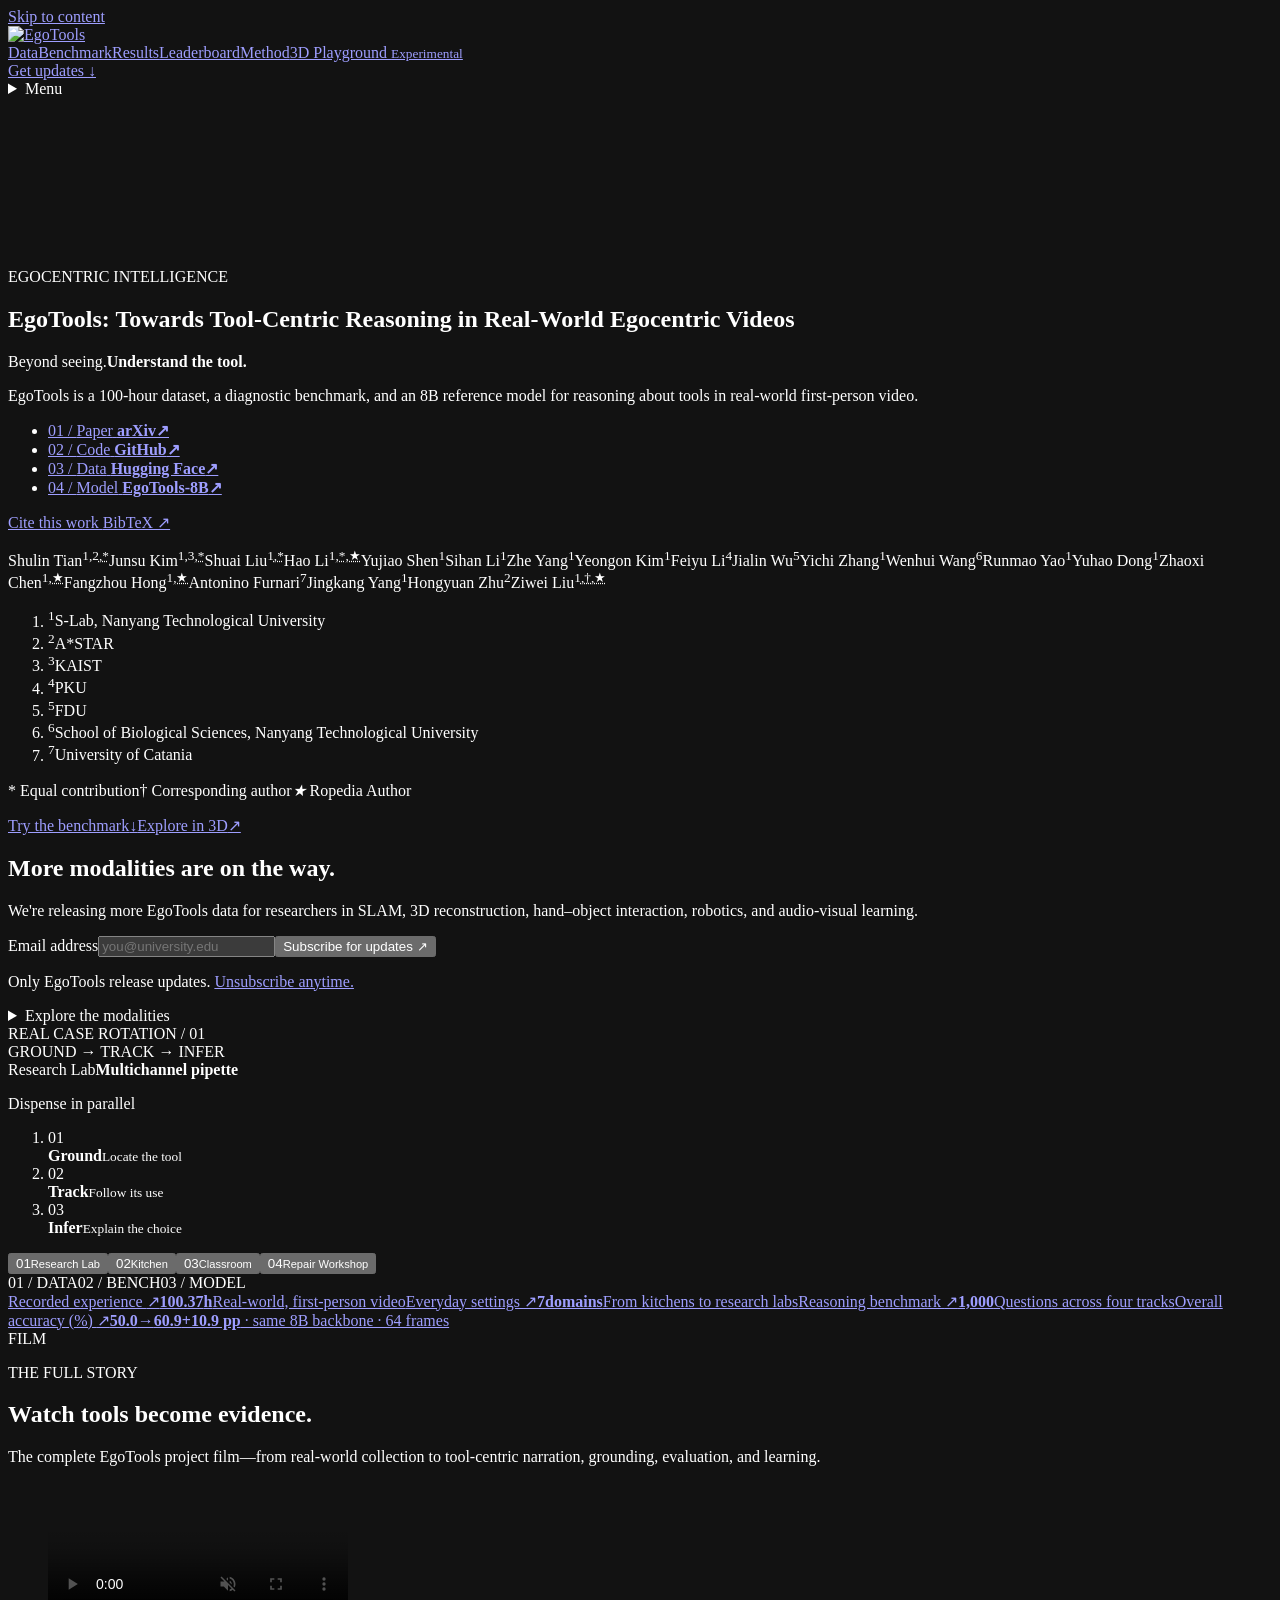
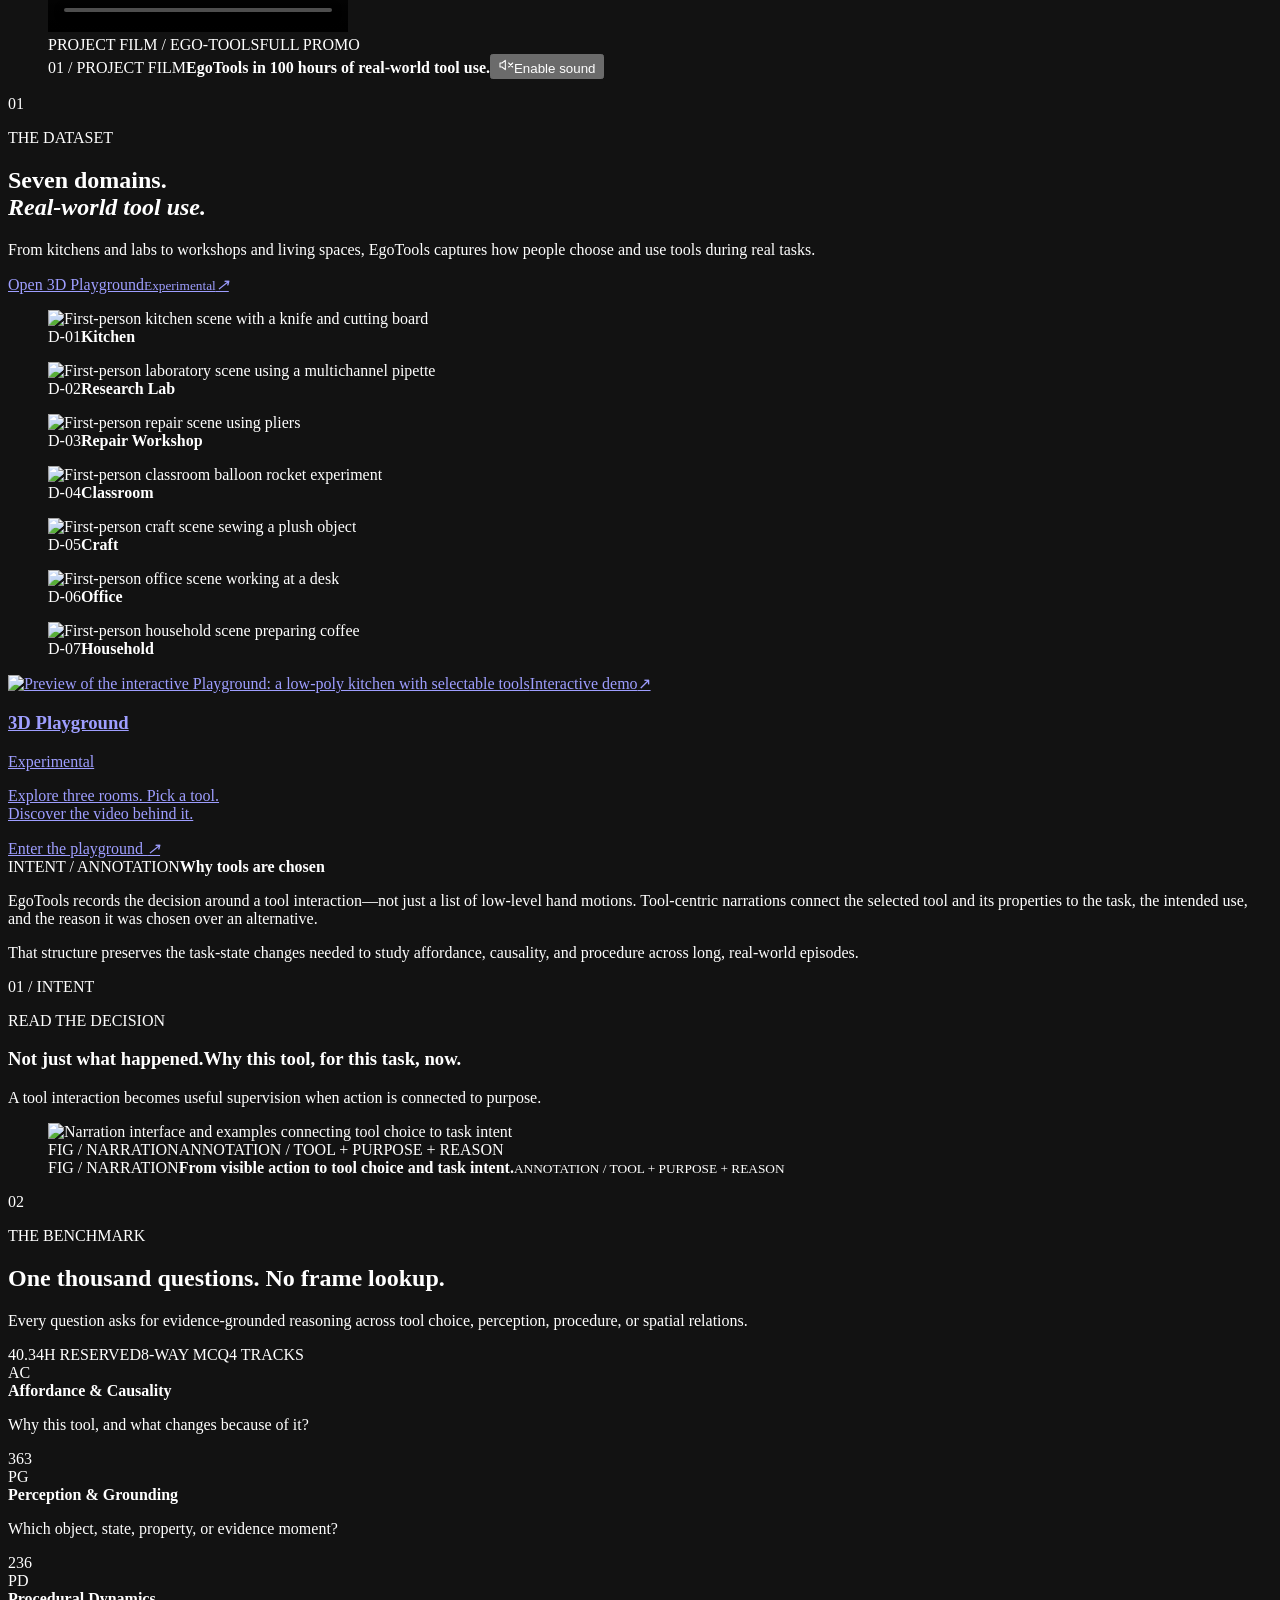
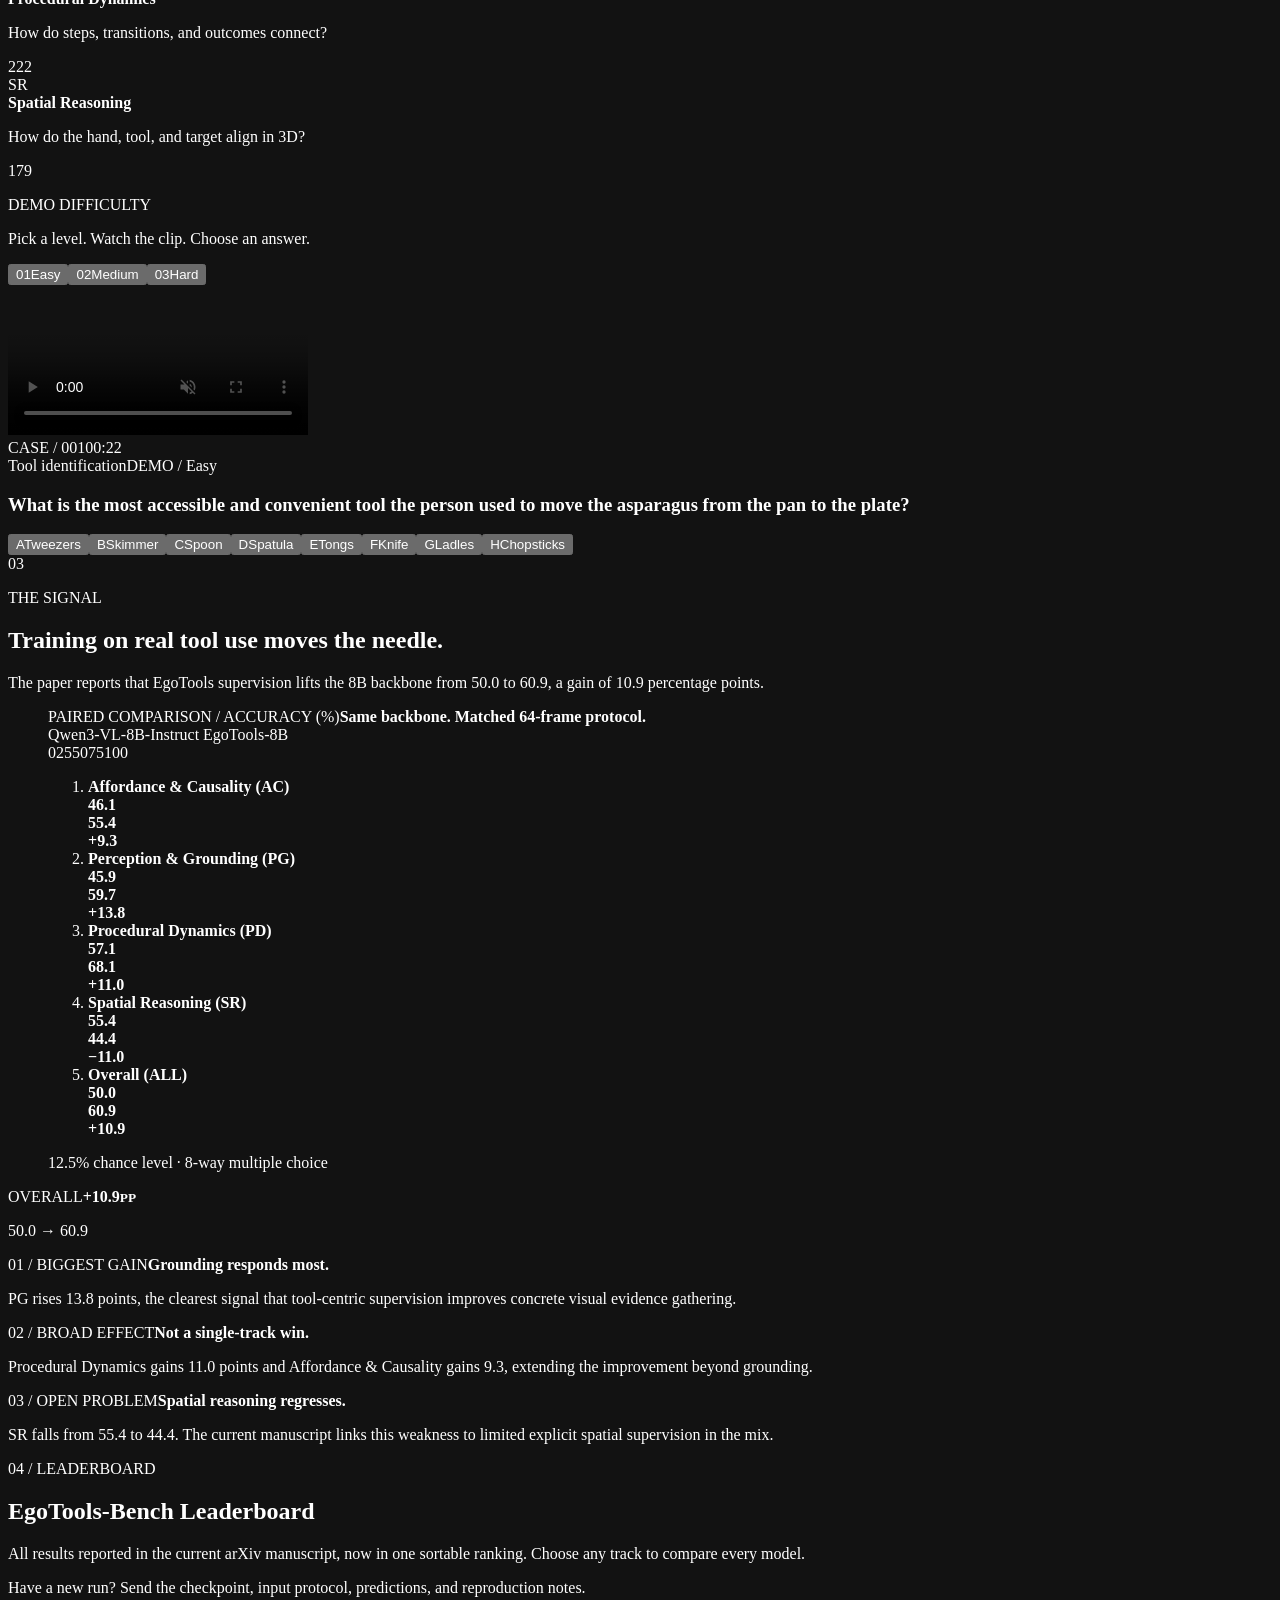
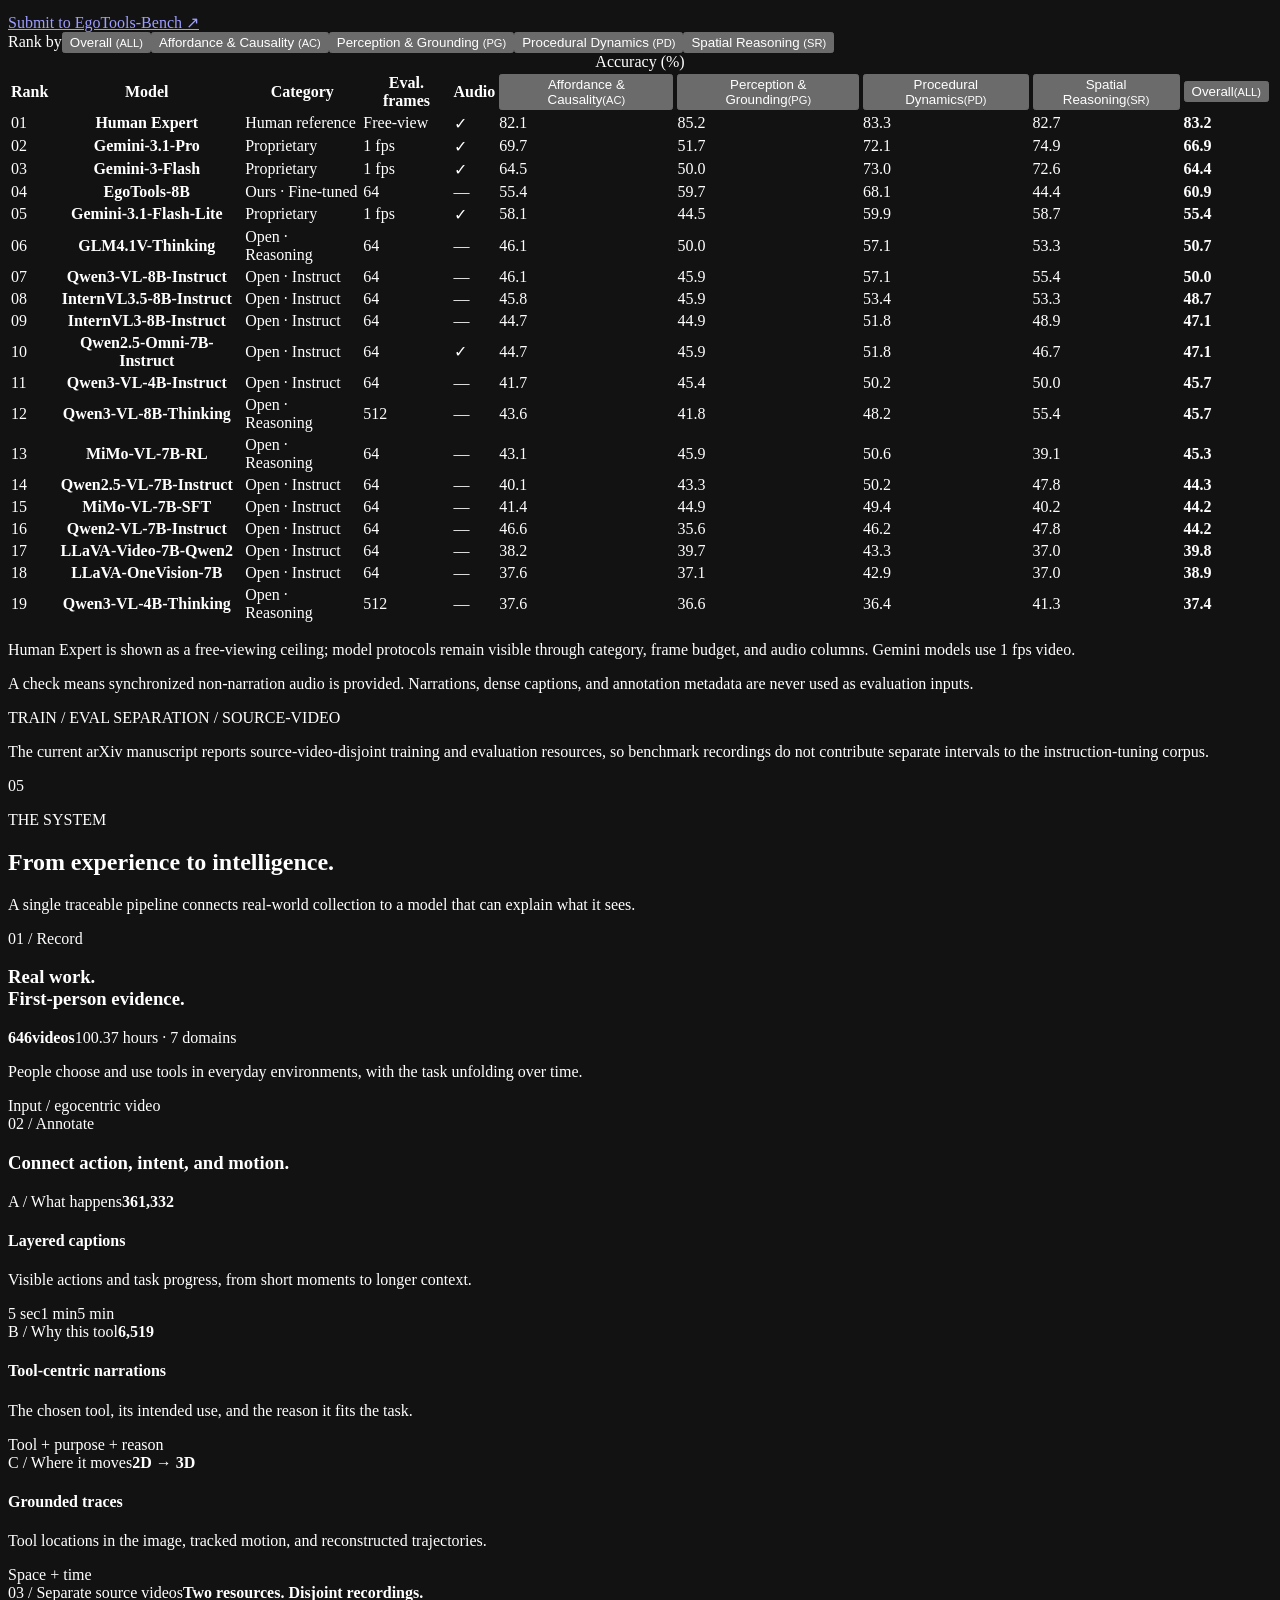
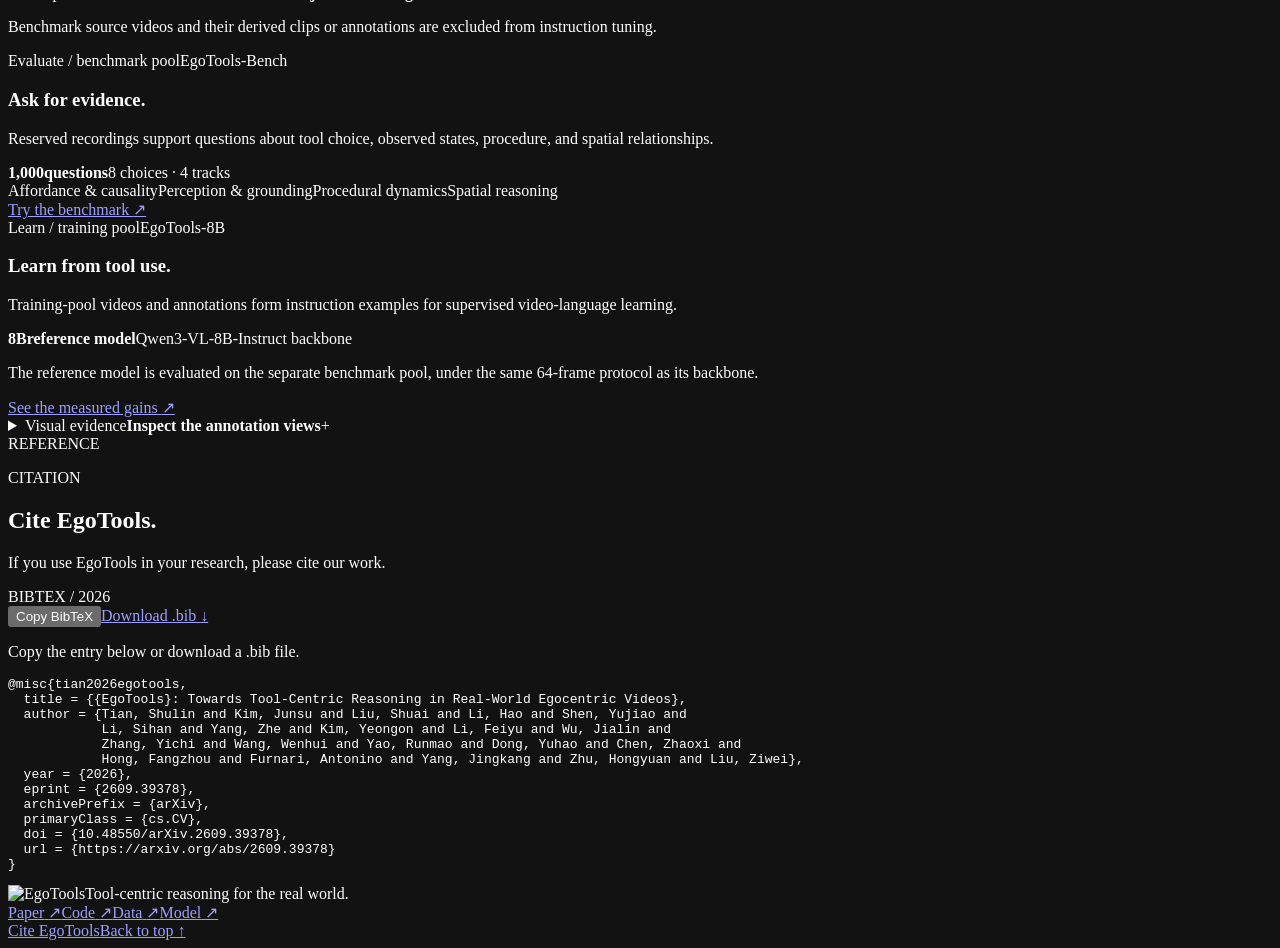
==== commit 24d4ee7a: "[update] website Place multimodal data updates and subscriptions below the title header actions.  Lo" ====
--- a/website/index.html
+++ b/website/index.html
@@ -1,4 +1,4 @@
-<!DOCTYPE html><html lang="en" class="dark"><head><meta charSet="utf-8"/><meta name="viewport" content="width=device-width, initial-scale=1"/><link rel="preload" href="/egotools/_next/static/media/geist_latin-s.p.09~u27dqhyhd6.woff2" as="font" crossorigin="" type="font/woff2"/><link rel="preload" href="/egotools/_next/static/media/geist_mono_latin-s.p.08e28id.o-okb.woff2" as="font" crossorigin="" type="font/woff2"/><link rel="preload" as="image" href="/egotools/static/images/egotools-logo.svg"/><link rel="stylesheet" href="/egotools/_next/static/chunks/12_erfkl0z5-b.css" data-precedence="next"/><link rel="stylesheet" href="/egotools/_next/static/chunks/0rbxejr.dk07i.css" data-precedence="next"/><link rel="preload" as="script" fetchPriority="low" href="/egotools/_next/static/chunks/0ht900cau6_ur.js"/><script src="/egotools/_next/static/chunks/038gp_jiwf7bx.js" async=""></script><script src="/egotools/_next/static/chunks/07lhk_q6pmm3r.js" async=""></script><script src="/egotools/_next/static/chunks/turbopack-13x80-~4ygbp..js" async=""></script><script src="/egotools/_next/static/chunks/0dbhjjzl8qfwv.js" async=""></script><script src="/egotools/_next/static/chunks/14bo_6mawslyi.js" async=""></script><script src="/egotools/_next/static/chunks/0dwi7lykbr6ip.js" async=""></script><meta name="next-size-adjust" content=""/><meta name="theme-color" content="#050505"/><meta name="color-scheme" content="dark"/><title>EgoTools: Towards Tool-Centric Reasoning in Real-World Egocentric Videos</title><meta name="description" content="Project page for a 100-hour egocentric tool-use dataset, 1,000-question benchmark, and 8B reference model. Explore the paper, code, data, and the EgoTools-8B model."/><meta name="application-name" content="EgoTools"/><meta name="author" content="Shulin Tian"/><meta name="author" content="Junsu Kim"/><meta name="author" content="Shuai Liu"/><meta name="author" content="Hao Li"/><meta name="author" content="Yujiao Shen"/><meta name="author" content="Sihan Li"/><meta name="author" content="Zhe Yang"/><meta name="author" content="Yeongon Kim"/><meta name="author" content="Feiyu Li"/><meta name="author" content="Jialin Wu"/><meta name="author" content="Yichi Zhang"/><meta name="author" content="Wenhui Wang"/><meta name="author" content="Runmao Yao"/><meta name="author" content="Yuhao Dong"/><meta name="author" content="Zhaoxi Chen"/><meta name="author" content="Fangzhou Hong"/><meta name="author" content="Antonino Furnari"/><meta name="author" content="Jingkang Yang"/><meta name="author" content="Hongyuan Zhu"/><meta name="author" content="Ziwei Liu"/><meta name="keywords" content="EgoTools,egocentric video,tool-use reasoning,vision-language models,video understanding,EMNLP 2026"/><meta name="robots" content="index, follow"/><meta property="og:title" content="EgoTools: Towards Tool-Centric Reasoning in Real-World Egocentric Videos"/><meta property="og:description" content="Tool-centric reasoning in real-world egocentric videos. Explore the paper, code, data, and the EgoTools-8B model."/><meta property="og:site_name" content="EgoTools"/><meta property="og:type" content="website"/><meta name="twitter:card" content="summary_large_image"/><meta name="twitter:title" content="EgoTools: Towards Tool-Centric Reasoning in Real-World Egocentric Videos"/><meta name="twitter:description" content="Tool-centric reasoning in real-world egocentric videos. Explore the paper, code, data, and the EgoTools-8B model."/><link rel="icon" href="/egotools/static/images/favicon.svg?v=20260930"/><script src="/egotools/_next/static/chunks/03~yq9q893hmn.js" noModule=""></script></head><body class="geistsans_55042a6d-module__jT2ffq__variable geistmono_ea001bbe-module__dNpHua__variable antialiased"><div hidden=""><!--$--><!--/$--></div><a class="skip-link" href="#content">Skip to content</a><header class="site-header"><a class="brand" href="#home" aria-label="EgoTools home"><img class="brand-logo" src="/egotools/static/images/egotools-logo.svg" width="306" height="64" alt="EgoTools"/></a><nav class="desktop-nav" aria-label="Primary navigation"><a href="#world">Data</a><a href="#benchmark">Benchmark</a><a href="#results">Results</a><a class="nav-leaderboard" href="#leaderboard">Leaderboard</a><a href="#method">Method</a><a class="nav-playground" href="/egotools/world/" target="_blank" rel="noreferrer">3D Playground <small>Experimental</small></a></nav><a class="nav-cta" href="#updates">Get updates <span aria-hidden="true">↓</span></a><details class="mobile-nav"><summary aria-label="Navigation menu">Menu</summary><div><a href="#world">Data</a><a href="#benchmark">Benchmark</a><a href="#results">Results</a><a class="nav-leaderboard" href="#leaderboard">Leaderboard</a><a href="#method">Method</a><a href="#updates">Get data updates</a><a href="/egotools/world/" target="_blank" rel="noreferrer">3D Playground · Experimental ↗</a><a class="mobile-citation-link" href="#citation">Citation <span aria-hidden="true">↓</span></a></div></details></header><main id="content" tabindex="-1" class="research-interface"><div class="interface-layer" aria-hidden="true"></div><section class="hero" id="home" aria-labelledby="hero-title"><div class="hero-media" aria-hidden="true" style="background-image:url(/egotools/static/images/sample_lab_multichannel.jpg)"><video class="is-active" autoPlay="" muted="" loop="" playsInline="" preload="auto" poster="/egotools/static/images/sample_lab_multichannel.jpg"><source src="/egotools/static/videos/sample_lab_multichannel.mp4" type="video/mp4"/></video><div class="hero-shade"></div><div class="video-noise"></div><div class="scan-line"></div></div><div class="hero-content"><p class="system-status">EGOCENTRIC INTELLIGENCE</p><div class="hero-paper-title"><h1 id="hero-title"><strong>EgoTools:</strong> Towards Tool-Centric Reasoning in Real-World Egocentric Videos</h1></div><p class="hero-slogan" aria-label="Beyond seeing. Understand the tool."><span>Beyond seeing.</span><strong>Understand the tool.</strong></p><p class="hero-lede">EgoTools is a 100-hour dataset, a diagnostic benchmark, and an 8B reference model for reasoning about tools in real-world first-person video.</p><section class="DataUpdates-module__i1hYSa__panel" id="updates" aria-labelledby="updates-title"><h2 id="updates-title"><span aria-hidden="true"></span> More modalities are on the way.</h2><p class="DataUpdates-module__i1hYSa__description">We&#x27;re releasing more EgoTools data for researchers in SLAM, 3D reconstruction, hand–object interaction, robotics, and audio-visual learning.</p><form class="DataUpdates-module__i1hYSa__form" action="https://docs.google.com/forms/d/e/1FAIpQLScHfbL0cKOeJrytU3S_NIX2bvetJq6bHxfNCtxNjQFOBDHnHA/formResponse?embedded=true" method="POST" target="egotools-subscription-confirmation"><label class="DataUpdates-module__i1hYSa__emailLabel" for="updates-email">Email address</label><input id="updates-email" type="email" autoComplete="email" placeholder="you@university.edu" aria-describedby="updates-privacy" maxLength="254" required="" name="entry.1941371104"/><button type="submit">Subscribe for updates <span aria-hidden="true">↗</span></button></form><p class="DataUpdates-module__i1hYSa__privacy" id="updates-privacy">Only EgoTools release updates. <a href="mailto:shulin002@ntu.edu.sg?subject=Unsubscribe%20from%20EgoTools%20updates">Unsubscribe anytime.</a></p><details class="DataUpdates-module__i1hYSa__details"><summary>Explore the modalities</summary><p>Captured and processed with Ropedia&#x27;s HOMIE platform.</p><dl class="DataUpdates-module__i1hYSa__modalities"><div><dt>SLAM &amp; visual odometry</dt><dd>Synchronized multi-camera video, IMU, camera calibration, and estimated camera trajectories.</dd></div><div><dt>3D reconstruction &amp; depth</dt><dd>Depth maps, camera poses, and point clouds for studying geometry in everyday environments.</dd></div><div><dt>Hand–object interaction</dt><dd>Hand motion capture and grounded object tracks for studying dexterity and tool manipulation.</dd></div><div><dt>Audio-visual &amp; language learning</dt><dd>Audio, egocentric video, and temporal captions that connect actions with their context.</dd></div></dl><a class="DataUpdates-module__i1hYSa__dataLink" href="https://huggingface.co/datasets/ropedia-ai/egotools-data/tree/main/raw" target="_blank" rel="noreferrer">Explore the current data release <span aria-hidden="true">↗</span></a></details><div class="DataUpdates-module__i1hYSa__confirmation" hidden=""><p role="status">Your subscription confirmation appears below.</p><iframe name="egotools-subscription-confirmation" title="EgoTools subscription confirmation"></iframe><a href="https://docs.google.com/forms/d/e/1FAIpQLScHfbL0cKOeJrytU3S_NIX2bvetJq6bHxfNCtxNjQFOBDHnHA/viewform" target="_blank" rel="noreferrer">No confirmation? Open the signup form ↗</a></div></section><ul class="resource-dock" aria-label="Project resources"><li><a class="is-linked" href="https://arxiv.org/abs/2609.39378" target="_blank" rel="noreferrer" aria-label="Paper: arXiv. Open in a new tab."><span>01<!-- --> / <!-- -->Paper</span><strong><i aria-hidden="true"></i> <!-- -->arXiv<b aria-hidden="true">↗</b></strong></a></li><li><a class="is-linked" href="https://github.com/Ropedia/EgoTools" target="_blank" rel="noreferrer" aria-label="Code: GitHub. Open in a new tab."><span>02<!-- --> / <!-- -->Code</span><strong><i aria-hidden="true"></i> <!-- -->GitHub<b aria-hidden="true">↗</b></strong></a></li><li><a class="is-linked" href="https://huggingface.co/datasets/ropedia-ai/egotools-data" target="_blank" rel="noreferrer" aria-label="Data: Hugging Face. Open in a new tab."><span>03<!-- --> / <!-- -->Data</span><strong><i aria-hidden="true"></i> <!-- -->Hugging Face<b aria-hidden="true">↗</b></strong></a></li><li><a class="is-linked" href="https://huggingface.co/ropedia-ai/egotools-8b" target="_blank" rel="noreferrer" aria-label="Model: EgoTools-8B. Open in a new tab."><span>04<!-- --> / <!-- -->Model</span><strong><i aria-hidden="true"></i> <!-- -->EgoTools-8B<b aria-hidden="true">↗</b></strong></a></li></ul><a class="hero-citation" href="#citation">Cite this work <span>BibTeX ↗</span></a><div class="hero-authors" aria-label="Authors: Shulin Tian, Junsu Kim, Shuai Liu, Hao Li, Yujiao Shen, Sihan Li, Zhe Yang, Yeongon Kim, Feiyu Li, Jialin Wu, Yichi Zhang, Wenhui Wang, Runmao Yao, Yuhao Dong, Zhaoxi Chen, Fangzhou Hong, Antonino Furnari, Jingkang Yang, Hongyuan Zhu, Ziwei Liu"><p class="author-list"><span>Shulin Tian<sup>1,2<abbr title="Equal contribution">,*</abbr></sup></span><span>Junsu Kim<sup>1,3<abbr title="Equal contribution">,*</abbr></sup></span><span>Shuai Liu<sup>1<abbr title="Equal contribution">,*</abbr></sup></span><span>Hao Li<sup>1<abbr title="Equal contribution">,*</abbr><abbr class="ropedia-mark" title="Ropedia Author">,★</abbr></sup></span><span>Yujiao Shen<sup>1</sup></span><span>Sihan Li<sup>1</sup></span><span>Zhe Yang<sup>1</sup></span><span>Yeongon Kim<sup>1</sup></span><span>Feiyu Li<sup>4</sup></span><span>Jialin Wu<sup>5</sup></span><span>Yichi Zhang<sup>1</sup></span><span>Wenhui Wang<sup>6</sup></span><span>Runmao Yao<sup>1</sup></span><span>Yuhao Dong<sup>1</sup></span><span>Zhaoxi Chen<sup>1<abbr class="ropedia-mark" title="Ropedia Author">,★</abbr></sup></span><span>Fangzhou Hong<sup>1<abbr class="ropedia-mark" title="Ropedia Author">,★</abbr></sup></span><span>Antonino Furnari<sup>7</sup></span><span>Jingkang Yang<sup>1</sup></span><span>Hongyuan Zhu<sup>2</sup></span><span>Ziwei Liu<sup>1<abbr title="Corresponding author">,†</abbr><abbr class="ropedia-mark" title="Ropedia Author">,★</abbr></sup></span></p><ol class="affiliation-list" aria-label="Author affiliations"><li><sup>1</sup>S-Lab, Nanyang Technological University</li><li><sup>2</sup>A*STAR</li><li><sup>3</sup>KAIST</li><li><sup>4</sup>PKU</li><li><sup>5</sup>FDU</li><li><sup>6</sup>School of Biological Sciences, Nanyang Technological University</li><li><sup>7</sup>University of Catania</li></ol><p class="author-legend"><span>* Equal contribution</span><span>† Corresponding author</span><span><i aria-hidden="true">★</i> Ropedia Author</span></p></div><div class="hero-actions"><a class="button button-primary button-benchmark" href="#benchmark"><span>Try the benchmark</span><span aria-hidden="true">↓</span></a><a class="button button-secondary" href="/egotools/world/" target="_blank" rel="noreferrer"><span>Explore in 3D</span><span aria-hidden="true">↗</span></a></div></div><div class="vision-hud" role="group" aria-label="Featured case reasoning trace"><span class="hud-corner hud-tl"></span><span class="hud-corner hud-tr"></span><span class="hud-corner hud-bl"></span><span class="hud-corner hud-br"></span><div class="hud-readout hud-top">REAL CASE ROTATION / <!-- -->01</div><div class="hud-readout hud-bottom">GROUND → TRACK → INFER</div><div class="case-readout"><span>Research Lab</span><strong>Multichannel pipette</strong><p>Dispense in parallel</p></div><ol class="hero-trace" aria-label="Reasoning trace"><li class="is-active"><span>01</span><div><strong>Ground</strong><small>Locate the tool</small></div><i aria-hidden="true"></i></li><li><span>02</span><div><strong>Track</strong><small>Follow its use</small></div><i aria-hidden="true"></i></li><li><span>03</span><div><strong>Infer</strong><small>Explain the choice</small></div><i aria-hidden="true"></i></li></ol><div class="case-selector" aria-label="Select a featured case"><button type="button" class="is-active" aria-label="Show Research Lab case" aria-pressed="true"><span>01</span><small>Research Lab</small></button><button type="button" aria-label="Show Kitchen case" aria-pressed="false"><span>02</span><small>Kitchen</small></button><button type="button" aria-label="Show Classroom case" aria-pressed="false"><span>03</span><small>Classroom</small></button><button type="button" aria-label="Show Repair Workshop case" aria-pressed="false"><span>04</span><small>Repair Workshop</small></button></div></div><div class="hero-index" aria-label="Project pillars"><span>01 / DATA</span><span>02 / BENCH</span><span>03 / MODEL</span></div></section><section id="research-summary" class="section-shell ResearchSummary-module__o1wdnW__summary" aria-label="EgoTools at a glance"><div class="ResearchSummary-module__o1wdnW__grid"><a class="ResearchSummary-module__o1wdnW__item" href="#world"><span class="ResearchSummary-module__o1wdnW__label">Recorded experience <span aria-hidden="true">↗</span></span><strong class="ResearchSummary-module__o1wdnW__value">100.37<span>h</span></strong><span class="ResearchSummary-module__o1wdnW__detail">Real-world, first-person video</span></a><a class="ResearchSummary-module__o1wdnW__item" href="#world"><span class="ResearchSummary-module__o1wdnW__label">Everyday settings <span aria-hidden="true">↗</span></span><strong class="ResearchSummary-module__o1wdnW__value">7<span>domains</span></strong><span class="ResearchSummary-module__o1wdnW__detail">From kitchens to research labs</span></a><a class="ResearchSummary-module__o1wdnW__item" href="#benchmark"><span class="ResearchSummary-module__o1wdnW__label">Reasoning benchmark <span aria-hidden="true">↗</span></span><strong class="ResearchSummary-module__o1wdnW__value">1,000</strong><span class="ResearchSummary-module__o1wdnW__detail">Questions across four tracks</span></a><a class="ResearchSummary-module__o1wdnW__item ResearchSummary-module__o1wdnW__result" href="#results" aria-label="Overall accuracy improves from 50.0 to 60.9 percent: a gain of 10.9 percentage points, with the same 8B backbone and 64 frames. View the full results."><span class="ResearchSummary-module__o1wdnW__label">Overall accuracy (%) <span aria-hidden="true">↗</span></span><strong class="ResearchSummary-module__o1wdnW__value ResearchSummary-module__o1wdnW__comparison"><span class="ResearchSummary-module__o1wdnW__baseline">50.0</span><span class="ResearchSummary-module__o1wdnW__arrow" aria-hidden="true">→</span><span class="ResearchSummary-module__o1wdnW__score">60.9</span></strong><span class="ResearchSummary-module__o1wdnW__detail"><b>+10.9 pp</b> · same 8B backbone · 64 frames</span></a></div></section><section class="project-film section-shell" id="project-film" aria-labelledby="project-film-title"><div class="project-film-heading"><div class="section-kicker"><span>FILM</span><p>THE FULL STORY</p></div><div><h2 id="project-film-title">Watch tools become evidence.</h2><p>The complete EgoTools project film—from real-world collection to tool-centric narration, grounding, evaluation, and learning.</p></div></div><figure class="project-film-frame film-scroll-reveal"><video controls="" muted="" playsInline="" preload="metadata" poster="/egotools/static/images/teaser_poster.jpg" aria-label="EgoTools project film"><source src="/egotools/static/videos/teaser-arxiv-184679.mp4" type="video/mp4"/></video><div class="project-film-chrome" aria-hidden="true"><span>PROJECT FILM / EGO-TOOLS</span><span>FULL PROMO</span></div><figcaption><span>01 / PROJECT FILM</span><strong>EgoTools in 100 hours of real-world tool use.</strong><button class="film-sound-toggle" type="button" aria-pressed="false"><svg width="16" height="16" viewBox="0 0 24 24" fill="none" stroke="currentColor" stroke-width="1.6" aria-hidden="true"><path d="M11 5 6 9H3v6h3l5 4V5Z" stroke-linejoin="round"></path><path d="m16 9 6 6m0-6-6 6" stroke-linecap="round"></path></svg>Enable sound</button></figcaption></figure></section><section class="world section-shell" id="world" aria-labelledby="world-title" data-interface="FIELD / 07 DOMAINS / REAL-WORLD EVIDENCE"><div class="section-heading world-heading"><div class="section-kicker"><span>01</span><p>THE DATASET</p></div><div><h2 id="world-title">Seven domains.<br/><em>Real-world tool use.</em></h2><p>From kitchens and labs to workshops and living spaces, EgoTools captures how people choose and use tools during real tasks.</p></div><a class="playground-link" href="/egotools/world/" target="_blank" rel="noreferrer"><span>Open 3D Playground</span><small>Experimental</small><i aria-hidden="true">↗</i></a></div><div class="domain-grid" aria-label="Seven dataset domains and the 3D Playground"><figure class="domain-card"><img src="/egotools/static/images/sample_kitchen.jpg" alt="First-person kitchen scene with a knife and cutting board" loading="lazy" width="640" height="640"/><div class="domain-shade"></div><figcaption><span>D-01</span><strong>Kitchen</strong></figcaption></figure><figure class="domain-card"><img src="/egotools/static/images/sample_lab_multichannel.jpg" alt="First-person laboratory scene using a multichannel pipette" loading="lazy" width="640" height="640"/><div class="domain-shade"></div><figcaption><span>D-02</span><strong>Research Lab</strong></figcaption></figure><figure class="domain-card"><img src="/egotools/static/images/sample_repair_pliers.jpg" alt="First-person repair scene using pliers" loading="lazy" width="640" height="640"/><div class="domain-shade"></div><figcaption><span>D-03</span><strong>Repair Workshop</strong></figcaption></figure><figure class="domain-card"><img src="/egotools/static/images/sample_classroom_balloon_rocket.jpg" alt="First-person classroom balloon rocket experiment" loading="lazy" width="640" height="640"/><div class="domain-shade"></div><figcaption><span>D-04</span><strong>Classroom</strong></figcaption></figure><figure class="domain-card"><img src="/egotools/static/images/sample_craft_plushie.jpg" alt="First-person craft scene sewing a plush object" loading="lazy" width="640" height="640"/><div class="domain-shade"></div><figcaption><span>D-05</span><strong>Craft</strong></figcaption></figure><figure class="domain-card"><img src="/egotools/static/images/sample_office_desk.jpg" alt="First-person office scene working at a desk" loading="lazy" width="640" height="640"/><div class="domain-shade"></div><figcaption><span>D-06</span><strong>Office</strong></figcaption></figure><figure class="domain-card"><img src="/egotools/static/images/sample_household_coffee.jpg" alt="First-person household scene preparing coffee" loading="lazy" width="640" height="640"/><div class="domain-shade"></div><figcaption><span>D-07</span><strong>Household</strong></figcaption></figure><a class="playground-card" href="/egotools/world/" target="_blank" rel="noreferrer" aria-label="Open the experimental 3D Playground in a new tab"><div class="playground-preview"><img src="/egotools/static/images/playground-preview.jpg" alt="Preview of the interactive Playground: a low-poly kitchen with selectable tools" width="646" height="419" loading="lazy"/><span class="playground-badge">Interactive demo</span><span class="playground-launch" aria-hidden="true">↗</span></div><div class="playground-card-copy"><div class="playground-card-title"><h3>3D Playground</h3><span>Experimental</span></div><p>Explore three rooms. Pick a tool.<br/>Discover the video behind it.</p><span class="playground-card-cta">Enter the playground <i aria-hidden="true">↗</i></span></div></a></div><div class="analysis-bridge"><div class="analysis-label"><span>INTENT / ANNOTATION</span><strong>Why tools are chosen</strong></div><div class="analysis-copy"><p>EgoTools records the decision around a tool interaction—not just a list of low-level hand motions. Tool-centric narrations connect the selected tool and its properties to the task, the intended use, and the reason it was chosen over an alternative.</p><p>That structure preserves the task-state changes needed to study affordance, causality, and procedure across long, real-world episodes.</p></div></div><div class="punchline-beat narration-punchline"><div class="punchline-meta"><span>01 / INTENT</span><p>READ THE DECISION</p></div><h3><span>Not just what happened.</span><strong>Why this tool, for this task, now.</strong></h3><p class="punchline-note">A tool interaction becomes useful supervision when action is connected to purpose.</p></div><figure class="telemetry-frame narration-frame"><div class="telemetry-media"><img src="/egotools/static/images/narration_figure.webp" alt="Narration interface and examples connecting tool choice to task intent" loading="lazy" decoding="async"/><div class="telemetry-chrome" aria-hidden="true"><span>FIG / NARRATION</span><span>ANNOTATION / TOOL + PURPOSE + REASON</span><i class="is-scanning"></i></div></div><figcaption><span>FIG / NARRATION</span><strong>From visible action to tool choice and task intent.</strong><small>ANNOTATION / TOOL + PURPOSE + REASON</small></figcaption></figure></section><section class="benchmark section-shell" id="benchmark" aria-labelledby="benchmark-title" data-interface="BENCH / 1,000 QUESTIONS / 04 TRACKS"><div class="section-heading benchmark-heading"><div class="section-kicker"><span>02</span><p>THE BENCHMARK</p></div><div><h2 id="benchmark-title">One thousand questions. No frame lookup.</h2><p>Every question asks for evidence-grounded reasoning across tool choice, perception, procedure, or spatial relations.</p></div><div class="benchmark-meta"><span>40.34H RESERVED</span><span>8-WAY MCQ</span><span>4 TRACKS</span></div></div><div class="track-list" aria-label="Benchmark track distribution"><article class="track-row"><span class="track-abbr">AC</span><div class="track-copy"><strong>Affordance &amp; Causality</strong><p>Why this tool, and what changes because of it?</p><div class="track-meter" aria-hidden="true"><i style="width:100%"></i></div></div><span class="track-count">363</span></article><article class="track-row"><span class="track-abbr">PG</span><div class="track-copy"><strong>Perception &amp; Grounding</strong><p>Which object, state, property, or evidence moment?</p><div class="track-meter" aria-hidden="true"><i style="width:65.0137741046832%"></i></div></div><span class="track-count">236</span></article><article class="track-row"><span class="track-abbr">PD</span><div class="track-copy"><strong>Procedural Dynamics</strong><p>How do steps, transitions, and outcomes connect?</p><div class="track-meter" aria-hidden="true"><i style="width:61.15702479338842%"></i></div></div><span class="track-count">222</span></article><article class="track-row"><span class="track-abbr">SR</span><div class="track-copy"><strong>Spatial Reasoning</strong><p>How do the hand, tool, and target align in 3D?</p><div class="track-meter" aria-hidden="true"><i style="width:49.311294765840216%"></i></div></div><span class="track-count">179</span></article></div><div class="benchmark-experience"><div class="benchmark-demo-selector"><div><p class="difficulty-label">DEMO DIFFICULTY</p><p class="difficulty-instructions">Pick a level. Watch the clip. Choose an answer.</p></div><div class="difficulty-switch" role="group" aria-label="Demo difficulty"><button type="button" aria-pressed="true"><span aria-hidden="true">01</span>Easy</button><button type="button" aria-pressed="false"><span aria-hidden="true">02</span>Medium</button><button type="button" aria-pressed="false"><span aria-hidden="true">03</span>Hard</button></div></div><div class="benchmark-demo"><div class="demo-media"><video controls="" muted="" playsInline="" preload="metadata" poster="/egotools/static/images/benchmark_spatula_asparagus.jpg" aria-label="Easy example video: Moving vegetables from pan to plate"><source src="/egotools/static/videos/benchmark_spatula_asparagus.mp4" type="video/mp4"/></video><div class="demo-overlay" aria-hidden="true"><span>CASE / <!-- -->001</span><span>00:22</span></div></div><div class="quiz-panel"><div class="quiz-header"><span>Tool identification</span><span>DEMO / <!-- -->Easy</span></div><h3 id="benchmark-question" tabindex="-1">What is the most accessible and convenient tool the person used to move the asparagus from the pan to the plate?</h3><div class="quiz-options" role="group" aria-labelledby="benchmark-question"><button type="button" class="quiz-option" aria-pressed="false"><span>A</span>Tweezers</button><button type="button" class="quiz-option" aria-pressed="false"><span>B</span>Skimmer</button><button type="button" class="quiz-option" aria-pressed="false"><span>C</span>Spoon</button><button type="button" class="quiz-option" aria-pressed="false"><span>D</span>Spatula</button><button type="button" class="quiz-option" aria-pressed="false"><span>E</span>Tongs</button><button type="button" class="quiz-option" aria-pressed="false"><span>F</span>Knife</button><button type="button" class="quiz-option" aria-pressed="false"><span>G</span>Ladles</button><button type="button" class="quiz-option" aria-pressed="false"><span>H</span>Chopsticks</button></div><div class="answer-panel" aria-live="polite" aria-atomic="true"></div></div></div></div></section><section class="results section-shell" id="results" aria-labelledby="results-title" data-interface="RESULTS / PAPER-REPORTED / DIAGNOSTIC"><div class="section-heading results-heading"><div class="section-kicker"><span>03</span><p>THE SIGNAL</p></div><div><h2 id="results-title">Training on real tool use moves the needle.</h2><p>The paper reports that EgoTools supervision lifts the 8B backbone from 50.0 to 60.9, a gain of 10.9 percentage points.</p></div></div><div class="results-overview"><figure class="comparison-chart" aria-labelledby="comparison-chart-title"><figcaption><span>PAIRED COMPARISON / ACCURACY (%)</span><strong id="comparison-chart-title">Same backbone. Matched 64-frame protocol.</strong></figcaption><div class="chart-legend" aria-hidden="true"><span><i class="legend-backbone"></i> Qwen3-VL-8B-Instruct</span><span><i class="legend-egotools"></i> EgoTools-8B</span></div><div class="chart-scale" aria-hidden="true"><span>0</span><span>25</span><span>50</span><span>75</span><span>100</span></div><ol class="chart-rows"><li class="" aria-label="Affordance &amp; Causality: Qwen3-VL-8B-Instruct 46.1, EgoTools-8B 55.4, gain 9.3 percentage points"><div class="chart-track-label"><strong>Affordance &amp; Causality<!-- --> <span>(<!-- -->AC<!-- -->)</span></strong></div><div class="bar-pair" aria-hidden="true"><div class="bar-track"><span class="bar-fill bar-backbone" style="width:46.1%"><b>46.1</b></span></div><div class="bar-track"><span class="bar-fill bar-egotools" style="width:55.4%"><b>55.4</b></span></div></div><strong class="chart-delta">+<!-- -->9.3</strong></li><li class="" aria-label="Perception &amp; Grounding: Qwen3-VL-8B-Instruct 45.9, EgoTools-8B 59.7, gain 13.8 percentage points"><div class="chart-track-label"><strong>Perception &amp; Grounding<!-- --> <span>(<!-- -->PG<!-- -->)</span></strong></div><div class="bar-pair" aria-hidden="true"><div class="bar-track"><span class="bar-fill bar-backbone" style="width:45.9%"><b>45.9</b></span></div><div class="bar-track"><span class="bar-fill bar-egotools" style="width:59.7%"><b>59.7</b></span></div></div><strong class="chart-delta">+<!-- -->13.8</strong></li><li class="" aria-label="Procedural Dynamics: Qwen3-VL-8B-Instruct 57.1, EgoTools-8B 68.1, gain 11.0 percentage points"><div class="chart-track-label"><strong>Procedural Dynamics<!-- --> <span>(<!-- -->PD<!-- -->)</span></strong></div><div class="bar-pair" aria-hidden="true"><div class="bar-track"><span class="bar-fill bar-backbone" style="width:57.1%"><b>57.1</b></span></div><div class="bar-track"><span class="bar-fill bar-egotools" style="width:68.1%"><b>68.1</b></span></div></div><strong class="chart-delta">+<!-- -->11.0</strong></li><li class="is-regression" aria-label="Spatial Reasoning: Qwen3-VL-8B-Instruct 55.4, EgoTools-8B 44.4, change -11.0 percentage points"><div class="chart-track-label"><strong>Spatial Reasoning<!-- --> <span>(<!-- -->SR<!-- -->)</span></strong></div><div class="bar-pair" aria-hidden="true"><div class="bar-track"><span class="bar-fill bar-backbone" style="width:55.4%"><b>55.4</b></span></div><div class="bar-track"><span class="bar-fill bar-egotools" style="width:44.4%"><b>44.4</b></span></div></div><strong class="chart-delta">−<!-- -->11.0</strong></li><li class="is-featured" aria-label="Overall: Qwen3-VL-8B-Instruct 50.0, EgoTools-8B 60.9, gain 10.9 percentage points"><div class="chart-track-label"><strong>Overall<!-- --> <span>(<!-- -->ALL<!-- -->)</span></strong></div><div class="bar-pair" aria-hidden="true"><div class="bar-track"><span class="bar-fill bar-backbone" style="width:50%"><b>50.0</b></span></div><div class="bar-track"><span class="bar-fill bar-egotools" style="width:60.9%"><b>60.9</b></span></div></div><strong class="chart-delta">+<!-- -->10.9</strong></li></ol><p class="chart-chance">12.5% chance level · 8-way multiple choice</p></figure><aside class="result-analysis" aria-label="Results analysis"><div class="analysis-headline"><span>OVERALL</span><strong>+10.9<small>PP</small></strong><p>50.0 → 60.9</p></div><article><span>01 / BIGGEST GAIN</span><strong>Grounding responds most.</strong><p>PG rises 13.8 points, the clearest signal that tool-centric supervision improves concrete visual evidence gathering.</p></article><article><span>02 / BROAD EFFECT</span><strong>Not a single-track win.</strong><p>Procedural Dynamics gains 11.0 points and Affordance &amp; Causality gains 9.3, extending the improvement beyond grounding.</p></article><article class="analysis-caveat"><span>03 / OPEN PROBLEM</span><strong>Spatial reasoning regresses.</strong><p>SR falls from 55.4 to 44.4. The current manuscript links this weakness to limited explicit spatial supervision in the mix.</p></article></aside></div></section><section class="leaderboard section-shell" id="leaderboard" aria-labelledby="leaderboard-title" data-interface="LEADERBOARD / ACCURACY (%) / 04 TRACKS"><div class="leaderboard-heading"><div><span>04 / LEADERBOARD</span><h2 id="leaderboard-title">EgoTools-Bench Leaderboard</h2><p>All results reported in the current arXiv manuscript, now in one sortable ranking. Choose any track to compare every model.</p></div><div class="submission-panel"><p>Have a new run? Send the checkpoint, input protocol, predictions, and reproduction notes.</p><a class="submit-benchmark" href="mailto:shulin002@ntu.edu.sg?cc=ziwei.liu@ntu.edu.sg&amp;subject=EgoTools-Bench%20Leaderboard%20Submission&amp;body=Model%20or%20checkpoint%3A%0AFrame%20budget%3A%0AAudio%20used%20(yes%2Fno)%3A%0APrediction%20file%20or%20downloadable%20link%3A%0AReproduction%20and%20configuration%20notes%3A%0A">Submit to EgoTools-Bench <span aria-hidden="true">↗</span></a></div></div><div class="leaderboard-toolbar"><div class="leaderboard-track-controls" role="group" aria-label="Rank models by benchmark track"><span>Rank by</span><button type="button" class="is-active" aria-pressed="true">Overall<!-- --> <small>(<!-- -->ALL<!-- -->)</small></button><button type="button" aria-pressed="false">Affordance &amp; Causality<!-- --> <small>(<!-- -->AC<!-- -->)</small></button><button type="button" aria-pressed="false">Perception &amp; Grounding<!-- --> <small>(<!-- -->PG<!-- -->)</small></button><button type="button" aria-pressed="false">Procedural Dynamics<!-- --> <small>(<!-- -->PD<!-- -->)</small></button><button type="button" aria-pressed="false">Spatial Reasoning<!-- --> <small>(<!-- -->SR<!-- -->)</small></button></div></div><div class="leaderboard-scroll" role="region" aria-label="EgoTools-Bench model leaderboard" tabindex="0"><table class="leaderboard-table"><caption>Accuracy (%)</caption><thead><tr><th class="leaderboard-rank-heading" scope="col">Rank</th><th class="leaderboard-model-heading" scope="col">Model</th><th scope="col">Category</th><th scope="col">Eval. frames</th><th scope="col">Audio</th><th scope="col"><button type="button" aria-pressed="false"><span>Affordance &amp; Causality</span><small>(<!-- -->AC<!-- -->)</small></button></th><th scope="col"><button type="button" aria-pressed="false"><span>Perception &amp; Grounding</span><small>(<!-- -->PG<!-- -->)</small></button></th><th scope="col"><button type="button" aria-pressed="false"><span>Procedural Dynamics</span><small>(<!-- -->PD<!-- -->)</small></button></th><th scope="col"><button type="button" aria-pressed="false"><span>Spatial Reasoning</span><small>(<!-- -->SR<!-- -->)</small></button></th><th scope="col" aria-sort="descending" class="is-ranked"><button type="button" aria-pressed="true"><span>Overall</span><small>(<!-- -->ALL<!-- -->)</small></button></th></tr></thead><tbody><tr class="is-reference"><td class="leaderboard-rank">01</td><th scope="row"><strong>Human Expert</strong></th><td><span class="model-category">Human reference</span></td><td class="frame-budget">Free-view</td><td class="audio-status"><span class="has-audio" aria-label="Audio: yes" title="Audio: yes">✓</span></td><td>82.1</td><td>85.2</td><td>83.3</td><td>82.7</td><td class="is-ranked"><strong>83.2</strong></td></tr><tr><td class="leaderboard-rank">02</td><th scope="row"><strong>Gemini-3.1-Pro</strong></th><td><span class="model-category">Proprietary</span></td><td class="frame-budget">1 fps</td><td class="audio-status"><span class="has-audio" aria-label="Audio: yes" title="Audio: yes">✓</span></td><td>69.7</td><td>51.7</td><td>72.1</td><td>74.9</td><td class="is-ranked"><strong>66.9</strong></td></tr><tr><td class="leaderboard-rank">03</td><th scope="row"><strong>Gemini-3-Flash</strong></th><td><span class="model-category">Proprietary</span></td><td class="frame-budget">1 fps</td><td class="audio-status"><span class="has-audio" aria-label="Audio: yes" title="Audio: yes">✓</span></td><td>64.5</td><td>50.0</td><td>73.0</td><td>72.6</td><td class="is-ranked"><strong>64.4</strong></td></tr><tr class="is-ours"><td class="leaderboard-rank">04</td><th scope="row"><strong>EgoTools-8B</strong></th><td><span class="model-category">Ours · Fine-tuned</span></td><td class="frame-budget">64</td><td class="audio-status"><span class="no-audio" aria-label="Audio: no" title="Audio: no">—</span></td><td>55.4</td><td>59.7</td><td>68.1</td><td>44.4</td><td class="is-ranked"><strong>60.9</strong></td></tr><tr><td class="leaderboard-rank">05</td><th scope="row"><strong>Gemini-3.1-Flash-Lite</strong></th><td><span class="model-category">Proprietary</span></td><td class="frame-budget">1 fps</td><td class="audio-status"><span class="has-audio" aria-label="Audio: yes" title="Audio: yes">✓</span></td><td>58.1</td><td>44.5</td><td>59.9</td><td>58.7</td><td class="is-ranked"><strong>55.4</strong></td></tr><tr><td class="leaderboard-rank">06</td><th scope="row"><strong>GLM4.1V-Thinking</strong></th><td><span class="model-category">Open · Reasoning</span></td><td class="frame-budget">64</td><td class="audio-status"><span class="no-audio" aria-label="Audio: no" title="Audio: no">—</span></td><td>46.1</td><td>50.0</td><td>57.1</td><td>53.3</td><td class="is-ranked"><strong>50.7</strong></td></tr><tr><td class="leaderboard-rank">07</td><th scope="row"><strong>Qwen3-VL-8B-Instruct</strong></th><td><span class="model-category">Open · Instruct</span></td><td class="frame-budget">64</td><td class="audio-status"><span class="no-audio" aria-label="Audio: no" title="Audio: no">—</span></td><td>46.1</td><td>45.9</td><td>57.1</td><td>55.4</td><td class="is-ranked"><strong>50.0</strong></td></tr><tr><td class="leaderboard-rank">08</td><th scope="row"><strong>InternVL3.5-8B-Instruct</strong></th><td><span class="model-category">Open · Instruct</span></td><td class="frame-budget">64</td><td class="audio-status"><span class="no-audio" aria-label="Audio: no" title="Audio: no">—</span></td><td>45.8</td><td>45.9</td><td>53.4</td><td>53.3</td><td class="is-ranked"><strong>48.7</strong></td></tr><tr><td class="leaderboard-rank">09</td><th scope="row"><strong>InternVL3-8B-Instruct</strong></th><td><span class="model-category">Open · Instruct</span></td><td class="frame-budget">64</td><td class="audio-status"><span class="no-audio" aria-label="Audio: no" title="Audio: no">—</span></td><td>44.7</td><td>44.9</td><td>51.8</td><td>48.9</td><td class="is-ranked"><strong>47.1</strong></td></tr><tr><td class="leaderboard-rank">10</td><th scope="row"><strong>Qwen2.5-Omni-7B-Instruct</strong></th><td><span class="model-category">Open · Instruct</span></td><td class="frame-budget">64</td><td class="audio-status"><span class="has-audio" aria-label="Audio: yes" title="Audio: yes">✓</span></td><td>44.7</td><td>45.9</td><td>51.8</td><td>46.7</td><td class="is-ranked"><strong>47.1</strong></td></tr><tr><td class="leaderboard-rank">11</td><th scope="row"><strong>Qwen3-VL-4B-Instruct</strong></th><td><span class="model-category">Open · Instruct</span></td><td class="frame-budget">64</td><td class="audio-status"><span class="no-audio" aria-label="Audio: no" title="Audio: no">—</span></td><td>41.7</td><td>45.4</td><td>50.2</td><td>50.0</td><td class="is-ranked"><strong>45.7</strong></td></tr><tr><td class="leaderboard-rank">12</td><th scope="row"><strong>Qwen3-VL-8B-Thinking</strong></th><td><span class="model-category">Open · Reasoning</span></td><td class="frame-budget">512</td><td class="audio-status"><span class="no-audio" aria-label="Audio: no" title="Audio: no">—</span></td><td>43.6</td><td>41.8</td><td>48.2</td><td>55.4</td><td class="is-ranked"><strong>45.7</strong></td></tr><tr><td class="leaderboard-rank">13</td><th scope="row"><strong>MiMo-VL-7B-RL</strong></th><td><span class="model-category">Open · Reasoning</span></td><td class="frame-budget">64</td><td class="audio-status"><span class="no-audio" aria-label="Audio: no" title="Audio: no">—</span></td><td>43.1</td><td>45.9</td><td>50.6</td><td>39.1</td><td class="is-ranked"><strong>45.3</strong></td></tr><tr><td class="leaderboard-rank">14</td><th scope="row"><strong>Qwen2.5-VL-7B-Instruct</strong></th><td><span class="model-category">Open · Instruct</span></td><td class="frame-budget">64</td><td class="audio-status"><span class="no-audio" aria-label="Audio: no" title="Audio: no">—</span></td><td>40.1</td><td>43.3</td><td>50.2</td><td>47.8</td><td class="is-ranked"><strong>44.3</strong></td></tr><tr><td class="leaderboard-rank">15</td><th scope="row"><strong>MiMo-VL-7B-SFT</strong></th><td><span class="model-category">Open · Instruct</span></td><td class="frame-budget">64</td><td class="audio-status"><span class="no-audio" aria-label="Audio: no" title="Audio: no">—</span></td><td>41.4</td><td>44.9</td><td>49.4</td><td>40.2</td><td class="is-ranked"><strong>44.2</strong></td></tr><tr><td class="leaderboard-rank">16</td><th scope="row"><strong>Qwen2-VL-7B-Instruct</strong></th><td><span class="model-category">Open · Instruct</span></td><td class="frame-budget">64</td><td class="audio-status"><span class="no-audio" aria-label="Audio: no" title="Audio: no">—</span></td><td>46.6</td><td>35.6</td><td>46.2</td><td>47.8</td><td class="is-ranked"><strong>44.2</strong></td></tr><tr><td class="leaderboard-rank">17</td><th scope="row"><strong>LLaVA-Video-7B-Qwen2</strong></th><td><span class="model-category">Open · Instruct</span></td><td class="frame-budget">64</td><td class="audio-status"><span class="no-audio" aria-label="Audio: no" title="Audio: no">—</span></td><td>38.2</td><td>39.7</td><td>43.3</td><td>37.0</td><td class="is-ranked"><strong>39.8</strong></td></tr><tr><td class="leaderboard-rank">18</td><th scope="row"><strong>LLaVA-OneVision-7B</strong></th><td><span class="model-category">Open · Instruct</span></td><td class="frame-budget">64</td><td class="audio-status"><span class="no-audio" aria-label="Audio: no" title="Audio: no">—</span></td><td>37.6</td><td>37.1</td><td>42.9</td><td>37.0</td><td class="is-ranked"><strong>38.9</strong></td></tr><tr><td class="leaderboard-rank">19</td><th scope="row"><strong>Qwen3-VL-4B-Thinking</strong></th><td><span class="model-category">Open · Reasoning</span></td><td class="frame-budget">512</td><td class="audio-status"><span class="no-audio" aria-label="Audio: no" title="Audio: no">—</span></td><td>37.6</td><td>36.6</td><td>36.4</td><td>41.3</td><td class="is-ranked"><strong>37.4</strong></td></tr></tbody></table></div><div class="leaderboard-notes"><p>Human Expert is shown as a free-viewing ceiling; model protocols remain visible through category, frame budget, and audio columns. Gemini models use 1 fps video.</p><p>A check means synchronized non-narration audio is provided. Narrations, dense captions, and annotation metadata are never used as evaluation inputs.</p></div><aside class="integrity-note"><span>TRAIN / EVAL SEPARATION / SOURCE-VIDEO</span><p>The current arXiv manuscript reports source-video-disjoint training and evaluation resources, so benchmark recordings do not contribute separate intervals to the instruction-tuning corpus.</p></aside></section><section class="method section-shell" id="method" aria-labelledby="method-title" data-interface="SYSTEM / COLLECT → GROUND → TRAIN"><div class="section-heading method-heading"><div class="section-kicker"><span>05</span><p>THE SYSTEM</p></div><div><h2 id="method-title">From experience to intelligence.</h2><p>A single traceable pipeline connects real-world collection to a model that can explain what it sees.</p></div></div><div class="MethodOverview-module__lVHyUG__overview"><div class="MethodOverview-module__lVHyUG__evidenceFlow"><section class="MethodOverview-module__lVHyUG__recording" aria-labelledby="method-recording-title"><span class="MethodOverview-module__lVHyUG__eyebrow">01 / Record</span><h3 id="method-recording-title">Real work.<br/>First-person evidence.</h3><div class="MethodOverview-module__lVHyUG__recordingStats"><strong>646<span>videos</span></strong><span>100.37 hours · 7 domains</span></div><p>People choose and use tools in everyday environments, with the task unfolding over time.</p><span class="MethodOverview-module__lVHyUG__artifactLabel">Input / egocentric video</span></section><section class="MethodOverview-module__lVHyUG__annotations" aria-labelledby="method-annotations-title"><div class="MethodOverview-module__lVHyUG__annotationHeading"><span class="MethodOverview-module__lVHyUG__eyebrow">02 / Annotate</span><h3 id="method-annotations-title">Connect action, intent, and motion.</h3></div><div class="MethodOverview-module__lVHyUG__annotationGrid"><article class="MethodOverview-module__lVHyUG__annotationCard"><span class="MethodOverview-module__lVHyUG__cardIndex">A / What happens</span><strong class="MethodOverview-module__lVHyUG__annotationValue">361,332</strong><h4>Layered captions</h4><p>Visible actions and task progress, from short moments to longer context.</p><div class="MethodOverview-module__lVHyUG__scaleChips" aria-label="Caption timescales"><span>5 sec</span><span>1 min</span><span>5 min</span></div></article><article class="MethodOverview-module__lVHyUG__annotationCard"><span class="MethodOverview-module__lVHyUG__cardIndex">B / Why this tool</span><strong class="MethodOverview-module__lVHyUG__annotationValue">6,519</strong><h4>Tool-centric narrations</h4><p>The chosen tool, its intended use, and the reason it fits the task.</p><span class="MethodOverview-module__lVHyUG__artifactLabel">Tool + purpose + reason</span></article><article class="MethodOverview-module__lVHyUG__annotationCard"><span class="MethodOverview-module__lVHyUG__cardIndex">C / Where it moves</span><strong class="MethodOverview-module__lVHyUG__annotationValue">2D <span aria-hidden="true">→</span> 3D</strong><h4>Grounded traces</h4><p>Tool locations in the image, tracked motion, and reconstructed trajectories.</p><span class="MethodOverview-module__lVHyUG__artifactLabel">Space + time</span></article></div></section></div><div class="MethodOverview-module__lVHyUG__split"><span class="MethodOverview-module__lVHyUG__eyebrow">03 / Separate source videos</span><strong>Two resources. Disjoint recordings.</strong><p>Benchmark source videos and their derived clips or annotations are excluded from instruction tuning.</p></div><div class="MethodOverview-module__lVHyUG__outcomes"><section class="MethodOverview-module__lVHyUG__outcome" aria-labelledby="method-benchmark-title"><div class="MethodOverview-module__lVHyUG__outcomeHeading"><span class="MethodOverview-module__lVHyUG__eyebrow">Evaluate / benchmark pool</span><span class="MethodOverview-module__lVHyUG__outputTag">EgoTools-Bench</span></div><h3 id="method-benchmark-title">Ask for evidence.</h3><p>Reserved recordings support questions about tool choice, observed states, procedure, and spatial relationships.</p><div class="MethodOverview-module__lVHyUG__outcomeStats"><strong>1,000<span>questions</span></strong><span>8 choices · 4 tracks</span></div><div class="MethodOverview-module__lVHyUG__trackChips" aria-label="Benchmark tracks"><span>Affordance &amp; causality</span><span>Perception &amp; grounding</span><span>Procedural dynamics</span><span>Spatial reasoning</span></div><a class="MethodOverview-module__lVHyUG__outcomeLink" href="#benchmark">Try the benchmark <span aria-hidden="true">↗</span></a></section><section class="MethodOverview-module__lVHyUG__outcome MethodOverview-module__lVHyUG__training" aria-labelledby="method-model-title"><div class="MethodOverview-module__lVHyUG__outcomeHeading"><span class="MethodOverview-module__lVHyUG__eyebrow">Learn / training pool</span><span class="MethodOverview-module__lVHyUG__outputTag">EgoTools-8B</span></div><h3 id="method-model-title">Learn from tool use.</h3><p>Training-pool videos and annotations form instruction examples for supervised video-language learning.</p><div class="MethodOverview-module__lVHyUG__outcomeStats"><strong>8B<span>reference model</span></strong><span>Qwen3-VL-8B-Instruct backbone</span></div><p class="MethodOverview-module__lVHyUG__modelNote">The reference model is evaluated on the separate benchmark pool, under the same 64-frame protocol as its backbone.</p><a class="MethodOverview-module__lVHyUG__outcomeLink" href="#results">See the measured gains <span aria-hidden="true">↗</span></a></section></div><details class="MethodOverview-module__lVHyUG__visualEvidence"><summary><span class="MethodOverview-module__lVHyUG__eyebrow">Visual evidence</span><strong>Inspect the annotation views</strong><span class="MethodOverview-module__lVHyUG__expandIcon" aria-hidden="true">+</span></summary><p class="MethodOverview-module__lVHyUG__evidenceNote">Representative views of grounding, temporal tracking, and 3D reconstruction.</p><div class="MethodOverview-module__lVHyUG__evidenceGrid"><figure><img src="/egotools/static/images/trace_ground.webp" alt="EgoTools annotation view locating a kitchen tool in a first-person frame" loading="lazy" decoding="async"/><figcaption><span>Ground</span><strong>Locate the tool in the image.</strong></figcaption></figure><figure><img src="/egotools/static/images/trace_track.webp" alt="EgoTools annotation view tracking a tool through kitchen footage" loading="lazy" decoding="async"/><figcaption><span>Track</span><strong>Follow its position through time.</strong></figcaption></figure><figure><img src="/egotools/static/images/trace_lift.webp" alt="EgoTools annotation view showing a reconstructed tool trajectory in 3D" loading="lazy" decoding="async"/><figcaption><span>Lift</span><strong>Inspect its motion in 3D space.</strong></figcaption></figure></div></details></div></section><section id="citation" class="citation section-shell" aria-labelledby="citation-title"><div class="section-heading citation-heading"><div class="section-kicker"><span>REFERENCE</span><p>CITATION</p></div><div><h2 id="citation-title">Cite EgoTools.</h2><p>If you use EgoTools in your research, please cite our work.</p></div></div><div class="citation-panel"><div class="citation-toolbar"><span class="citation-format">BIBTEX / 2026</span><div class="citation-actions"><button class="citation-copy" type="button" aria-busy="false">Copy BibTeX</button><a class="citation-download" href="/egotools/static/citation.bib" download="egotools.bib">Download .bib <span aria-hidden="true">↓</span></a></div></div><p class="citation-status" role="status" aria-live="polite" aria-atomic="true">Copy the entry below or download a .bib file.</p><pre class="citation-code" tabindex="0" role="region" aria-label="EgoTools BibTeX citation"><code>@misc{tian2026egotools,
+<!DOCTYPE html><html lang="en" class="dark"><head><meta charSet="utf-8"/><meta name="viewport" content="width=device-width, initial-scale=1"/><link rel="preload" href="/egotools/_next/static/media/geist_latin-s.p.09~u27dqhyhd6.woff2" as="font" crossorigin="" type="font/woff2"/><link rel="preload" href="/egotools/_next/static/media/geist_mono_latin-s.p.08e28id.o-okb.woff2" as="font" crossorigin="" type="font/woff2"/><link rel="preload" as="image" href="/egotools/static/images/egotools-logo.svg"/><link rel="stylesheet" href="/egotools/_next/static/chunks/12_erfkl0z5-b.css" data-precedence="next"/><link rel="stylesheet" href="/egotools/_next/static/chunks/0rbxejr.dk07i.css" data-precedence="next"/><link rel="preload" as="script" fetchPriority="low" href="/egotools/_next/static/chunks/0ht900cau6_ur.js"/><script src="/egotools/_next/static/chunks/038gp_jiwf7bx.js" async=""></script><script src="/egotools/_next/static/chunks/07lhk_q6pmm3r.js" async=""></script><script src="/egotools/_next/static/chunks/turbopack-13x80-~4ygbp..js" async=""></script><script src="/egotools/_next/static/chunks/0dbhjjzl8qfwv.js" async=""></script><script src="/egotools/_next/static/chunks/01~8bn9fr7cq6.js" async=""></script><script src="/egotools/_next/static/chunks/0dwi7lykbr6ip.js" async=""></script><meta name="next-size-adjust" content=""/><meta name="theme-color" content="#050505"/><meta name="color-scheme" content="dark"/><title>EgoTools: Towards Tool-Centric Reasoning in Real-World Egocentric Videos</title><meta name="description" content="Project page for a 100-hour egocentric tool-use dataset, 1,000-question benchmark, and 8B reference model. Explore the paper, code, data, and the EgoTools-8B model."/><meta name="application-name" content="EgoTools"/><meta name="author" content="Shulin Tian"/><meta name="author" content="Junsu Kim"/><meta name="author" content="Shuai Liu"/><meta name="author" content="Hao Li"/><meta name="author" content="Yujiao Shen"/><meta name="author" content="Sihan Li"/><meta name="author" content="Zhe Yang"/><meta name="author" content="Yeongon Kim"/><meta name="author" content="Feiyu Li"/><meta name="author" content="Jialin Wu"/><meta name="author" content="Yichi Zhang"/><meta name="author" content="Wenhui Wang"/><meta name="author" content="Runmao Yao"/><meta name="author" content="Yuhao Dong"/><meta name="author" content="Zhaoxi Chen"/><meta name="author" content="Fangzhou Hong"/><meta name="author" content="Antonino Furnari"/><meta name="author" content="Jingkang Yang"/><meta name="author" content="Hongyuan Zhu"/><meta name="author" content="Ziwei Liu"/><meta name="keywords" content="EgoTools,egocentric video,tool-use reasoning,vision-language models,video understanding,EMNLP 2026"/><meta name="robots" content="index, follow"/><meta property="og:title" content="EgoTools: Towards Tool-Centric Reasoning in Real-World Egocentric Videos"/><meta property="og:description" content="Tool-centric reasoning in real-world egocentric videos. Explore the paper, code, data, and the EgoTools-8B model."/><meta property="og:site_name" content="EgoTools"/><meta property="og:type" content="website"/><meta name="twitter:card" content="summary_large_image"/><meta name="twitter:title" content="EgoTools: Towards Tool-Centric Reasoning in Real-World Egocentric Videos"/><meta name="twitter:description" content="Tool-centric reasoning in real-world egocentric videos. Explore the paper, code, data, and the EgoTools-8B model."/><link rel="icon" href="/egotools/static/images/favicon.svg?v=20260930"/><script src="/egotools/_next/static/chunks/03~yq9q893hmn.js" noModule=""></script></head><body class="geistsans_55042a6d-module__jT2ffq__variable geistmono_ea001bbe-module__dNpHua__variable antialiased"><div hidden=""><!--$--><!--/$--></div><a class="skip-link" href="#content">Skip to content</a><header class="site-header"><a class="brand" href="#home" aria-label="EgoTools home"><img class="brand-logo" src="/egotools/static/images/egotools-logo.svg" width="306" height="64" alt="EgoTools"/></a><nav class="desktop-nav" aria-label="Primary navigation"><a href="#world">Data</a><a href="#benchmark">Benchmark</a><a href="#results">Results</a><a class="nav-leaderboard" href="#leaderboard">Leaderboard</a><a href="#method">Method</a><a class="nav-playground" href="/egotools/world/" target="_blank" rel="noreferrer">3D Playground <small>Experimental</small></a></nav><a class="nav-cta" href="#updates">Get updates <span aria-hidden="true">↓</span></a><details class="mobile-nav"><summary aria-label="Navigation menu">Menu</summary><div><a href="#world">Data</a><a href="#benchmark">Benchmark</a><a href="#results">Results</a><a class="nav-leaderboard" href="#leaderboard">Leaderboard</a><a href="#method">Method</a><a href="#updates">Get data updates</a><a href="/egotools/world/" target="_blank" rel="noreferrer">3D Playground · Experimental ↗</a><a class="mobile-citation-link" href="#citation">Citation <span aria-hidden="true">↓</span></a></div></details></header><main id="content" tabindex="-1" class="research-interface"><div class="interface-layer" aria-hidden="true"></div><section class="hero" id="home" aria-labelledby="hero-title"><div class="hero-media" aria-hidden="true" style="background-image:url(/egotools/static/images/sample_lab_multichannel.jpg)"><video class="is-active" autoPlay="" muted="" loop="" playsInline="" preload="auto" poster="/egotools/static/images/sample_lab_multichannel.jpg"><source src="/egotools/static/videos/sample_lab_multichannel.mp4" type="video/mp4"/></video><div class="hero-shade"></div><div class="video-noise"></div><div class="scan-line"></div></div><div class="hero-content"><p class="system-status">EGOCENTRIC INTELLIGENCE</p><div class="hero-paper-title"><h1 id="hero-title"><strong>EgoTools:</strong> Towards Tool-Centric Reasoning in Real-World Egocentric Videos</h1></div><p class="hero-slogan" aria-label="Beyond seeing. Understand the tool."><span>Beyond seeing.</span><strong>Understand the tool.</strong></p><p class="hero-lede">EgoTools is a 100-hour dataset, a diagnostic benchmark, and an 8B reference model for reasoning about tools in real-world first-person video.</p><ul class="resource-dock" aria-label="Project resources"><li><a class="is-linked" href="https://arxiv.org/abs/2609.39378" target="_blank" rel="noreferrer" aria-label="Paper: arXiv. Open in a new tab."><span>01<!-- --> / <!-- -->Paper</span><strong><i aria-hidden="true"></i> <!-- -->arXiv<b aria-hidden="true">↗</b></strong></a></li><li><a class="is-linked" href="https://github.com/Ropedia/EgoTools" target="_blank" rel="noreferrer" aria-label="Code: GitHub. Open in a new tab."><span>02<!-- --> / <!-- -->Code</span><strong><i aria-hidden="true"></i> <!-- -->GitHub<b aria-hidden="true">↗</b></strong></a></li><li><a class="is-linked" href="https://huggingface.co/datasets/ropedia-ai/egotools-data" target="_blank" rel="noreferrer" aria-label="Data: Hugging Face. Open in a new tab."><span>03<!-- --> / <!-- -->Data</span><strong><i aria-hidden="true"></i> <!-- -->Hugging Face<b aria-hidden="true">↗</b></strong></a></li><li><a class="is-linked" href="https://huggingface.co/ropedia-ai/egotools-8b" target="_blank" rel="noreferrer" aria-label="Model: EgoTools-8B. Open in a new tab."><span>04<!-- --> / <!-- -->Model</span><strong><i aria-hidden="true"></i> <!-- -->EgoTools-8B<b aria-hidden="true">↗</b></strong></a></li></ul><a class="hero-citation" href="#citation">Cite this work <span>BibTeX ↗</span></a><div class="hero-authors" aria-label="Authors: Shulin Tian, Junsu Kim, Shuai Liu, Hao Li, Yujiao Shen, Sihan Li, Zhe Yang, Yeongon Kim, Feiyu Li, Jialin Wu, Yichi Zhang, Wenhui Wang, Runmao Yao, Yuhao Dong, Zhaoxi Chen, Fangzhou Hong, Antonino Furnari, Jingkang Yang, Hongyuan Zhu, Ziwei Liu"><p class="author-list"><span>Shulin Tian<sup>1,2<abbr title="Equal contribution">,*</abbr></sup></span><span>Junsu Kim<sup>1,3<abbr title="Equal contribution">,*</abbr></sup></span><span>Shuai Liu<sup>1<abbr title="Equal contribution">,*</abbr></sup></span><span>Hao Li<sup>1<abbr title="Equal contribution">,*</abbr><abbr class="ropedia-mark" title="Ropedia Author">,★</abbr></sup></span><span>Yujiao Shen<sup>1</sup></span><span>Sihan Li<sup>1</sup></span><span>Zhe Yang<sup>1</sup></span><span>Yeongon Kim<sup>1</sup></span><span>Feiyu Li<sup>4</sup></span><span>Jialin Wu<sup>5</sup></span><span>Yichi Zhang<sup>1</sup></span><span>Wenhui Wang<sup>6</sup></span><span>Runmao Yao<sup>1</sup></span><span>Yuhao Dong<sup>1</sup></span><span>Zhaoxi Chen<sup>1<abbr class="ropedia-mark" title="Ropedia Author">,★</abbr></sup></span><span>Fangzhou Hong<sup>1<abbr class="ropedia-mark" title="Ropedia Author">,★</abbr></sup></span><span>Antonino Furnari<sup>7</sup></span><span>Jingkang Yang<sup>1</sup></span><span>Hongyuan Zhu<sup>2</sup></span><span>Ziwei Liu<sup>1<abbr title="Corresponding author">,†</abbr><abbr class="ropedia-mark" title="Ropedia Author">,★</abbr></sup></span></p><ol class="affiliation-list" aria-label="Author affiliations"><li><sup>1</sup>S-Lab, Nanyang Technological University</li><li><sup>2</sup>A*STAR</li><li><sup>3</sup>KAIST</li><li><sup>4</sup>PKU</li><li><sup>5</sup>FDU</li><li><sup>6</sup>School of Biological Sciences, Nanyang Technological University</li><li><sup>7</sup>University of Catania</li></ol><p class="author-legend"><span>* Equal contribution</span><span>† Corresponding author</span><span><i aria-hidden="true">★</i> Ropedia Author</span></p></div><div class="hero-actions"><a class="button button-primary button-benchmark" href="#benchmark"><span>Try the benchmark</span><span aria-hidden="true">↓</span></a><a class="button button-secondary" href="/egotools/world/" target="_blank" rel="noreferrer"><span>Explore in 3D</span><span aria-hidden="true">↗</span></a></div><section class="DataUpdates-module__i1hYSa__panel" id="updates" aria-labelledby="updates-title"><h2 id="updates-title"><span aria-hidden="true"></span> More modalities are on the way.</h2><p class="DataUpdates-module__i1hYSa__description">We&#x27;re releasing more EgoTools data for researchers in SLAM, 3D reconstruction, hand–object interaction, robotics, and audio-visual learning.</p><form class="DataUpdates-module__i1hYSa__form" action="https://docs.google.com/forms/d/e/1FAIpQLScHfbL0cKOeJrytU3S_NIX2bvetJq6bHxfNCtxNjQFOBDHnHA/formResponse?embedded=true" method="POST" target="egotools-subscription-confirmation"><label class="DataUpdates-module__i1hYSa__emailLabel" for="updates-email">Email address</label><input id="updates-email" type="email" autoComplete="email" placeholder="you@university.edu" aria-describedby="updates-privacy" maxLength="254" required="" name="entry.1941371104"/><button type="submit">Subscribe for updates <span aria-hidden="true">↗</span></button></form><p class="DataUpdates-module__i1hYSa__privacy" id="updates-privacy">Only EgoTools release updates. <a href="mailto:shulin002@ntu.edu.sg?subject=Unsubscribe%20from%20EgoTools%20updates">Unsubscribe anytime.</a></p><details class="DataUpdates-module__i1hYSa__details"><summary>Explore the modalities</summary><p>Captured and processed with Ropedia&#x27;s HOMIE platform.</p><dl class="DataUpdates-module__i1hYSa__modalities"><div><dt>SLAM &amp; visual odometry</dt><dd>Synchronized multi-camera video, IMU, camera calibration, and estimated camera trajectories.</dd></div><div><dt>3D reconstruction &amp; depth</dt><dd>Depth maps, camera poses, and point clouds for studying geometry in everyday environments.</dd></div><div><dt>Hand–object interaction</dt><dd>Hand motion capture and grounded object tracks for studying dexterity and tool manipulation.</dd></div><div><dt>Audio-visual &amp; language learning</dt><dd>Audio, egocentric video, and temporal captions that connect actions with their context.</dd></div></dl><a class="DataUpdates-module__i1hYSa__dataLink" href="https://huggingface.co/datasets/ropedia-ai/egotools-data/tree/main/raw" target="_blank" rel="noreferrer">Explore the current data release <span aria-hidden="true">↗</span></a></details><div class="DataUpdates-module__i1hYSa__confirmation" hidden=""><p role="status">Your subscription confirmation appears below.</p><iframe name="egotools-subscription-confirmation" title="EgoTools subscription confirmation"></iframe><a href="https://docs.google.com/forms/d/e/1FAIpQLScHfbL0cKOeJrytU3S_NIX2bvetJq6bHxfNCtxNjQFOBDHnHA/viewform" target="_blank" rel="noreferrer">No confirmation? Open the signup form ↗</a></div></section></div><div class="vision-hud" role="group" aria-label="Featured case reasoning trace"><span class="hud-corner hud-tl"></span><span class="hud-corner hud-tr"></span><span class="hud-corner hud-bl"></span><span class="hud-corner hud-br"></span><div class="hud-readout hud-top">REAL CASE ROTATION / <!-- -->01</div><div class="hud-readout hud-bottom">GROUND → TRACK → INFER</div><div class="case-readout"><span>Research Lab</span><strong>Multichannel pipette</strong><p>Dispense in parallel</p></div><ol class="hero-trace" aria-label="Reasoning trace"><li class="is-active"><span>01</span><div><strong>Ground</strong><small>Locate the tool</small></div><i aria-hidden="true"></i></li><li><span>02</span><div><strong>Track</strong><small>Follow its use</small></div><i aria-hidden="true"></i></li><li><span>03</span><div><strong>Infer</strong><small>Explain the choice</small></div><i aria-hidden="true"></i></li></ol><div class="case-selector" aria-label="Select a featured case"><button type="button" class="is-active" aria-label="Show Research Lab case" aria-pressed="true"><span>01</span><small>Research Lab</small></button><button type="button" aria-label="Show Kitchen case" aria-pressed="false"><span>02</span><small>Kitchen</small></button><button type="button" aria-label="Show Classroom case" aria-pressed="false"><span>03</span><small>Classroom</small></button><button type="button" aria-label="Show Repair Workshop case" aria-pressed="false"><span>04</span><small>Repair Workshop</small></button></div></div><div class="hero-index" aria-label="Project pillars"><span>01 / DATA</span><span>02 / BENCH</span><span>03 / MODEL</span></div></section><section id="research-summary" class="section-shell ResearchSummary-module__o1wdnW__summary" aria-label="EgoTools at a glance"><div class="ResearchSummary-module__o1wdnW__grid"><a class="ResearchSummary-module__o1wdnW__item" href="#world"><span class="ResearchSummary-module__o1wdnW__label">Recorded experience <span aria-hidden="true">↗</span></span><strong class="ResearchSummary-module__o1wdnW__value">100.37<span>h</span></strong><span class="ResearchSummary-module__o1wdnW__detail">Real-world, first-person video</span></a><a class="ResearchSummary-module__o1wdnW__item" href="#world"><span class="ResearchSummary-module__o1wdnW__label">Everyday settings <span aria-hidden="true">↗</span></span><strong class="ResearchSummary-module__o1wdnW__value">7<span>domains</span></strong><span class="ResearchSummary-module__o1wdnW__detail">From kitchens to research labs</span></a><a class="ResearchSummary-module__o1wdnW__item" href="#benchmark"><span class="ResearchSummary-module__o1wdnW__label">Reasoning benchmark <span aria-hidden="true">↗</span></span><strong class="ResearchSummary-module__o1wdnW__value">1,000</strong><span class="ResearchSummary-module__o1wdnW__detail">Questions across four tracks</span></a><a class="ResearchSummary-module__o1wdnW__item ResearchSummary-module__o1wdnW__result" href="#results" aria-label="Overall accuracy improves from 50.0 to 60.9 percent: a gain of 10.9 percentage points, with the same 8B backbone and 64 frames. View the full results."><span class="ResearchSummary-module__o1wdnW__label">Overall accuracy (%) <span aria-hidden="true">↗</span></span><strong class="ResearchSummary-module__o1wdnW__value ResearchSummary-module__o1wdnW__comparison"><span class="ResearchSummary-module__o1wdnW__baseline">50.0</span><span class="ResearchSummary-module__o1wdnW__arrow" aria-hidden="true">→</span><span class="ResearchSummary-module__o1wdnW__score">60.9</span></strong><span class="ResearchSummary-module__o1wdnW__detail"><b>+10.9 pp</b> · same 8B backbone · 64 frames</span></a></div></section><section class="project-film section-shell" id="project-film" aria-labelledby="project-film-title"><div class="project-film-heading"><div class="section-kicker"><span>FILM</span><p>THE FULL STORY</p></div><div><h2 id="project-film-title">Watch tools become evidence.</h2><p>The complete EgoTools project film—from real-world collection to tool-centric narration, grounding, evaluation, and learning.</p></div></div><figure class="project-film-frame film-scroll-reveal"><video controls="" muted="" playsInline="" preload="metadata" poster="/egotools/static/images/teaser_poster.jpg" aria-label="EgoTools project film"><source src="/egotools/static/videos/teaser-arxiv-184679.mp4" type="video/mp4"/></video><div class="project-film-chrome" aria-hidden="true"><span>PROJECT FILM / EGO-TOOLS</span><span>FULL PROMO</span></div><figcaption><span>01 / PROJECT FILM</span><strong>EgoTools in 100 hours of real-world tool use.</strong><button class="film-sound-toggle" type="button" aria-pressed="false"><svg width="16" height="16" viewBox="0 0 24 24" fill="none" stroke="currentColor" stroke-width="1.6" aria-hidden="true"><path d="M11 5 6 9H3v6h3l5 4V5Z" stroke-linejoin="round"></path><path d="m16 9 6 6m0-6-6 6" stroke-linecap="round"></path></svg>Enable sound</button></figcaption></figure></section><section class="world section-shell" id="world" aria-labelledby="world-title" data-interface="FIELD / 07 DOMAINS / REAL-WORLD EVIDENCE"><div class="section-heading world-heading"><div class="section-kicker"><span>01</span><p>THE DATASET</p></div><div><h2 id="world-title">Seven domains.<br/><em>Real-world tool use.</em></h2><p>From kitchens and labs to workshops and living spaces, EgoTools captures how people choose and use tools during real tasks.</p></div><a class="playground-link" href="/egotools/world/" target="_blank" rel="noreferrer"><span>Open 3D Playground</span><small>Experimental</small><i aria-hidden="true">↗</i></a></div><div class="domain-grid" aria-label="Seven dataset domains and the 3D Playground"><figure class="domain-card"><img src="/egotools/static/images/sample_kitchen.jpg" alt="First-person kitchen scene with a knife and cutting board" loading="lazy" width="640" height="640"/><div class="domain-shade"></div><figcaption><span>D-01</span><strong>Kitchen</strong></figcaption></figure><figure class="domain-card"><img src="/egotools/static/images/sample_lab_multichannel.jpg" alt="First-person laboratory scene using a multichannel pipette" loading="lazy" width="640" height="640"/><div class="domain-shade"></div><figcaption><span>D-02</span><strong>Research Lab</strong></figcaption></figure><figure class="domain-card"><img src="/egotools/static/images/sample_repair_pliers.jpg" alt="First-person repair scene using pliers" loading="lazy" width="640" height="640"/><div class="domain-shade"></div><figcaption><span>D-03</span><strong>Repair Workshop</strong></figcaption></figure><figure class="domain-card"><img src="/egotools/static/images/sample_classroom_balloon_rocket.jpg" alt="First-person classroom balloon rocket experiment" loading="lazy" width="640" height="640"/><div class="domain-shade"></div><figcaption><span>D-04</span><strong>Classroom</strong></figcaption></figure><figure class="domain-card"><img src="/egotools/static/images/sample_craft_plushie.jpg" alt="First-person craft scene sewing a plush object" loading="lazy" width="640" height="640"/><div class="domain-shade"></div><figcaption><span>D-05</span><strong>Craft</strong></figcaption></figure><figure class="domain-card"><img src="/egotools/static/images/sample_office_desk.jpg" alt="First-person office scene working at a desk" loading="lazy" width="640" height="640"/><div class="domain-shade"></div><figcaption><span>D-06</span><strong>Office</strong></figcaption></figure><figure class="domain-card"><img src="/egotools/static/images/sample_household_coffee.jpg" alt="First-person household scene preparing coffee" loading="lazy" width="640" height="640"/><div class="domain-shade"></div><figcaption><span>D-07</span><strong>Household</strong></figcaption></figure><a class="playground-card" href="/egotools/world/" target="_blank" rel="noreferrer" aria-label="Open the experimental 3D Playground in a new tab"><div class="playground-preview"><img src="/egotools/static/images/playground-preview.jpg" alt="Preview of the interactive Playground: a low-poly kitchen with selectable tools" width="646" height="419" loading="lazy"/><span class="playground-badge">Interactive demo</span><span class="playground-launch" aria-hidden="true">↗</span></div><div class="playground-card-copy"><div class="playground-card-title"><h3>3D Playground</h3><span>Experimental</span></div><p>Explore three rooms. Pick a tool.<br/>Discover the video behind it.</p><span class="playground-card-cta">Enter the playground <i aria-hidden="true">↗</i></span></div></a></div><div class="analysis-bridge"><div class="analysis-label"><span>INTENT / ANNOTATION</span><strong>Why tools are chosen</strong></div><div class="analysis-copy"><p>EgoTools records the decision around a tool interaction—not just a list of low-level hand motions. Tool-centric narrations connect the selected tool and its properties to the task, the intended use, and the reason it was chosen over an alternative.</p><p>That structure preserves the task-state changes needed to study affordance, causality, and procedure across long, real-world episodes.</p></div></div><div class="punchline-beat narration-punchline"><div class="punchline-meta"><span>01 / INTENT</span><p>READ THE DECISION</p></div><h3><span>Not just what happened.</span><strong>Why this tool, for this task, now.</strong></h3><p class="punchline-note">A tool interaction becomes useful supervision when action is connected to purpose.</p></div><figure class="telemetry-frame narration-frame"><div class="telemetry-media"><img src="/egotools/static/images/narration_figure.webp" alt="Narration interface and examples connecting tool choice to task intent" loading="lazy" decoding="async"/><div class="telemetry-chrome" aria-hidden="true"><span>FIG / NARRATION</span><span>ANNOTATION / TOOL + PURPOSE + REASON</span><i class="is-scanning"></i></div></div><figcaption><span>FIG / NARRATION</span><strong>From visible action to tool choice and task intent.</strong><small>ANNOTATION / TOOL + PURPOSE + REASON</small></figcaption></figure></section><section class="benchmark section-shell" id="benchmark" aria-labelledby="benchmark-title" data-interface="BENCH / 1,000 QUESTIONS / 04 TRACKS"><div class="section-heading benchmark-heading"><div class="section-kicker"><span>02</span><p>THE BENCHMARK</p></div><div><h2 id="benchmark-title">One thousand questions. No frame lookup.</h2><p>Every question asks for evidence-grounded reasoning across tool choice, perception, procedure, or spatial relations.</p></div><div class="benchmark-meta"><span>40.34H RESERVED</span><span>8-WAY MCQ</span><span>4 TRACKS</span></div></div><div class="track-list" aria-label="Benchmark track distribution"><article class="track-row"><span class="track-abbr">AC</span><div class="track-copy"><strong>Affordance &amp; Causality</strong><p>Why this tool, and what changes because of it?</p><div class="track-meter" aria-hidden="true"><i style="width:100%"></i></div></div><span class="track-count">363</span></article><article class="track-row"><span class="track-abbr">PG</span><div class="track-copy"><strong>Perception &amp; Grounding</strong><p>Which object, state, property, or evidence moment?</p><div class="track-meter" aria-hidden="true"><i style="width:65.0137741046832%"></i></div></div><span class="track-count">236</span></article><article class="track-row"><span class="track-abbr">PD</span><div class="track-copy"><strong>Procedural Dynamics</strong><p>How do steps, transitions, and outcomes connect?</p><div class="track-meter" aria-hidden="true"><i style="width:61.15702479338842%"></i></div></div><span class="track-count">222</span></article><article class="track-row"><span class="track-abbr">SR</span><div class="track-copy"><strong>Spatial Reasoning</strong><p>How do the hand, tool, and target align in 3D?</p><div class="track-meter" aria-hidden="true"><i style="width:49.311294765840216%"></i></div></div><span class="track-count">179</span></article></div><div class="benchmark-experience"><div class="benchmark-demo-selector"><div><p class="difficulty-label">DEMO DIFFICULTY</p><p class="difficulty-instructions">Pick a level. Watch the clip. Choose an answer.</p></div><div class="difficulty-switch" role="group" aria-label="Demo difficulty"><button type="button" aria-pressed="true"><span aria-hidden="true">01</span>Easy</button><button type="button" aria-pressed="false"><span aria-hidden="true">02</span>Medium</button><button type="button" aria-pressed="false"><span aria-hidden="true">03</span>Hard</button></div></div><div class="benchmark-demo"><div class="demo-media"><video controls="" muted="" playsInline="" preload="metadata" poster="/egotools/static/images/benchmark_spatula_asparagus.jpg" aria-label="Easy example video: Moving vegetables from pan to plate"><source src="/egotools/static/videos/benchmark_spatula_asparagus.mp4" type="video/mp4"/></video><div class="demo-overlay" aria-hidden="true"><span>CASE / <!-- -->001</span><span>00:22</span></div></div><div class="quiz-panel"><div class="quiz-header"><span>Tool identification</span><span>DEMO / <!-- -->Easy</span></div><h3 id="benchmark-question" tabindex="-1">What is the most accessible and convenient tool the person used to move the asparagus from the pan to the plate?</h3><div class="quiz-options" role="group" aria-labelledby="benchmark-question"><button type="button" class="quiz-option" aria-pressed="false"><span>A</span>Tweezers</button><button type="button" class="quiz-option" aria-pressed="false"><span>B</span>Skimmer</button><button type="button" class="quiz-option" aria-pressed="false"><span>C</span>Spoon</button><button type="button" class="quiz-option" aria-pressed="false"><span>D</span>Spatula</button><button type="button" class="quiz-option" aria-pressed="false"><span>E</span>Tongs</button><button type="button" class="quiz-option" aria-pressed="false"><span>F</span>Knife</button><button type="button" class="quiz-option" aria-pressed="false"><span>G</span>Ladles</button><button type="button" class="quiz-option" aria-pressed="false"><span>H</span>Chopsticks</button></div><div class="answer-panel" aria-live="polite" aria-atomic="true"></div></div></div></div></section><section class="results section-shell" id="results" aria-labelledby="results-title" data-interface="RESULTS / PAPER-REPORTED / DIAGNOSTIC"><div class="section-heading results-heading"><div class="section-kicker"><span>03</span><p>THE SIGNAL</p></div><div><h2 id="results-title">Training on real tool use moves the needle.</h2><p>The paper reports that EgoTools supervision lifts the 8B backbone from 50.0 to 60.9, a gain of 10.9 percentage points.</p></div></div><div class="results-overview"><figure class="comparison-chart" aria-labelledby="comparison-chart-title"><figcaption><span>PAIRED COMPARISON / ACCURACY (%)</span><strong id="comparison-chart-title">Same backbone. Matched 64-frame protocol.</strong></figcaption><div class="chart-legend" aria-hidden="true"><span><i class="legend-backbone"></i> Qwen3-VL-8B-Instruct</span><span><i class="legend-egotools"></i> EgoTools-8B</span></div><div class="chart-scale" aria-hidden="true"><span>0</span><span>25</span><span>50</span><span>75</span><span>100</span></div><ol class="chart-rows"><li class="" aria-label="Affordance &amp; Causality: Qwen3-VL-8B-Instruct 46.1, EgoTools-8B 55.4, gain 9.3 percentage points"><div class="chart-track-label"><strong>Affordance &amp; Causality<!-- --> <span>(<!-- -->AC<!-- -->)</span></strong></div><div class="bar-pair" aria-hidden="true"><div class="bar-track"><span class="bar-fill bar-backbone" style="width:46.1%"><b>46.1</b></span></div><div class="bar-track"><span class="bar-fill bar-egotools" style="width:55.4%"><b>55.4</b></span></div></div><strong class="chart-delta">+<!-- -->9.3</strong></li><li class="" aria-label="Perception &amp; Grounding: Qwen3-VL-8B-Instruct 45.9, EgoTools-8B 59.7, gain 13.8 percentage points"><div class="chart-track-label"><strong>Perception &amp; Grounding<!-- --> <span>(<!-- -->PG<!-- -->)</span></strong></div><div class="bar-pair" aria-hidden="true"><div class="bar-track"><span class="bar-fill bar-backbone" style="width:45.9%"><b>45.9</b></span></div><div class="bar-track"><span class="bar-fill bar-egotools" style="width:59.7%"><b>59.7</b></span></div></div><strong class="chart-delta">+<!-- -->13.8</strong></li><li class="" aria-label="Procedural Dynamics: Qwen3-VL-8B-Instruct 57.1, EgoTools-8B 68.1, gain 11.0 percentage points"><div class="chart-track-label"><strong>Procedural Dynamics<!-- --> <span>(<!-- -->PD<!-- -->)</span></strong></div><div class="bar-pair" aria-hidden="true"><div class="bar-track"><span class="bar-fill bar-backbone" style="width:57.1%"><b>57.1</b></span></div><div class="bar-track"><span class="bar-fill bar-egotools" style="width:68.1%"><b>68.1</b></span></div></div><strong class="chart-delta">+<!-- -->11.0</strong></li><li class="is-regression" aria-label="Spatial Reasoning: Qwen3-VL-8B-Instruct 55.4, EgoTools-8B 44.4, change -11.0 percentage points"><div class="chart-track-label"><strong>Spatial Reasoning<!-- --> <span>(<!-- -->SR<!-- -->)</span></strong></div><div class="bar-pair" aria-hidden="true"><div class="bar-track"><span class="bar-fill bar-backbone" style="width:55.4%"><b>55.4</b></span></div><div class="bar-track"><span class="bar-fill bar-egotools" style="width:44.4%"><b>44.4</b></span></div></div><strong class="chart-delta">−<!-- -->11.0</strong></li><li class="is-featured" aria-label="Overall: Qwen3-VL-8B-Instruct 50.0, EgoTools-8B 60.9, gain 10.9 percentage points"><div class="chart-track-label"><strong>Overall<!-- --> <span>(<!-- -->ALL<!-- -->)</span></strong></div><div class="bar-pair" aria-hidden="true"><div class="bar-track"><span class="bar-fill bar-backbone" style="width:50%"><b>50.0</b></span></div><div class="bar-track"><span class="bar-fill bar-egotools" style="width:60.9%"><b>60.9</b></span></div></div><strong class="chart-delta">+<!-- -->10.9</strong></li></ol><p class="chart-chance">12.5% chance level · 8-way multiple choice</p></figure><aside class="result-analysis" aria-label="Results analysis"><div class="analysis-headline"><span>OVERALL</span><strong>+10.9<small>PP</small></strong><p>50.0 → 60.9</p></div><article><span>01 / BIGGEST GAIN</span><strong>Grounding responds most.</strong><p>PG rises 13.8 points, the clearest signal that tool-centric supervision improves concrete visual evidence gathering.</p></article><article><span>02 / BROAD EFFECT</span><strong>Not a single-track win.</strong><p>Procedural Dynamics gains 11.0 points and Affordance &amp; Causality gains 9.3, extending the improvement beyond grounding.</p></article><article class="analysis-caveat"><span>03 / OPEN PROBLEM</span><strong>Spatial reasoning regresses.</strong><p>SR falls from 55.4 to 44.4. The current manuscript links this weakness to limited explicit spatial supervision in the mix.</p></article></aside></div></section><section class="leaderboard section-shell" id="leaderboard" aria-labelledby="leaderboard-title" data-interface="LEADERBOARD / ACCURACY (%) / 04 TRACKS"><div class="leaderboard-heading"><div><span>04 / LEADERBOARD</span><h2 id="leaderboard-title">EgoTools-Bench Leaderboard</h2><p>All results reported in the current arXiv manuscript, now in one sortable ranking. Choose any track to compare every model.</p></div><div class="submission-panel"><p>Have a new run? Send the checkpoint, input protocol, predictions, and reproduction notes.</p><a class="submit-benchmark" href="mailto:shulin002@ntu.edu.sg?cc=ziwei.liu@ntu.edu.sg&amp;subject=EgoTools-Bench%20Leaderboard%20Submission&amp;body=Model%20or%20checkpoint%3A%0AFrame%20budget%3A%0AAudio%20used%20(yes%2Fno)%3A%0APrediction%20file%20or%20downloadable%20link%3A%0AReproduction%20and%20configuration%20notes%3A%0A">Submit to EgoTools-Bench <span aria-hidden="true">↗</span></a></div></div><div class="leaderboard-toolbar"><div class="leaderboard-track-controls" role="group" aria-label="Rank models by benchmark track"><span>Rank by</span><button type="button" class="is-active" aria-pressed="true">Overall<!-- --> <small>(<!-- -->ALL<!-- -->)</small></button><button type="button" aria-pressed="false">Affordance &amp; Causality<!-- --> <small>(<!-- -->AC<!-- -->)</small></button><button type="button" aria-pressed="false">Perception &amp; Grounding<!-- --> <small>(<!-- -->PG<!-- -->)</small></button><button type="button" aria-pressed="false">Procedural Dynamics<!-- --> <small>(<!-- -->PD<!-- -->)</small></button><button type="button" aria-pressed="false">Spatial Reasoning<!-- --> <small>(<!-- -->SR<!-- -->)</small></button></div></div><div class="leaderboard-scroll" role="region" aria-label="EgoTools-Bench model leaderboard" tabindex="0"><table class="leaderboard-table"><caption>Accuracy (%)</caption><thead><tr><th class="leaderboard-rank-heading" scope="col">Rank</th><th class="leaderboard-model-heading" scope="col">Model</th><th scope="col">Category</th><th scope="col">Eval. frames</th><th scope="col">Audio</th><th scope="col"><button type="button" aria-pressed="false"><span>Affordance &amp; Causality</span><small>(<!-- -->AC<!-- -->)</small></button></th><th scope="col"><button type="button" aria-pressed="false"><span>Perception &amp; Grounding</span><small>(<!-- -->PG<!-- -->)</small></button></th><th scope="col"><button type="button" aria-pressed="false"><span>Procedural Dynamics</span><small>(<!-- -->PD<!-- -->)</small></button></th><th scope="col"><button type="button" aria-pressed="false"><span>Spatial Reasoning</span><small>(<!-- -->SR<!-- -->)</small></button></th><th scope="col" aria-sort="descending" class="is-ranked"><button type="button" aria-pressed="true"><span>Overall</span><small>(<!-- -->ALL<!-- -->)</small></button></th></tr></thead><tbody><tr class="is-reference"><td class="leaderboard-rank">01</td><th scope="row"><strong>Human Expert</strong></th><td><span class="model-category">Human reference</span></td><td class="frame-budget">Free-view</td><td class="audio-status"><span class="has-audio" aria-label="Audio: yes" title="Audio: yes">✓</span></td><td>82.1</td><td>85.2</td><td>83.3</td><td>82.7</td><td class="is-ranked"><strong>83.2</strong></td></tr><tr><td class="leaderboard-rank">02</td><th scope="row"><strong>Gemini-3.1-Pro</strong></th><td><span class="model-category">Proprietary</span></td><td class="frame-budget">1 fps</td><td class="audio-status"><span class="has-audio" aria-label="Audio: yes" title="Audio: yes">✓</span></td><td>69.7</td><td>51.7</td><td>72.1</td><td>74.9</td><td class="is-ranked"><strong>66.9</strong></td></tr><tr><td class="leaderboard-rank">03</td><th scope="row"><strong>Gemini-3-Flash</strong></th><td><span class="model-category">Proprietary</span></td><td class="frame-budget">1 fps</td><td class="audio-status"><span class="has-audio" aria-label="Audio: yes" title="Audio: yes">✓</span></td><td>64.5</td><td>50.0</td><td>73.0</td><td>72.6</td><td class="is-ranked"><strong>64.4</strong></td></tr><tr class="is-ours"><td class="leaderboard-rank">04</td><th scope="row"><strong>EgoTools-8B</strong></th><td><span class="model-category">Ours · Fine-tuned</span></td><td class="frame-budget">64</td><td class="audio-status"><span class="no-audio" aria-label="Audio: no" title="Audio: no">—</span></td><td>55.4</td><td>59.7</td><td>68.1</td><td>44.4</td><td class="is-ranked"><strong>60.9</strong></td></tr><tr><td class="leaderboard-rank">05</td><th scope="row"><strong>Gemini-3.1-Flash-Lite</strong></th><td><span class="model-category">Proprietary</span></td><td class="frame-budget">1 fps</td><td class="audio-status"><span class="has-audio" aria-label="Audio: yes" title="Audio: yes">✓</span></td><td>58.1</td><td>44.5</td><td>59.9</td><td>58.7</td><td class="is-ranked"><strong>55.4</strong></td></tr><tr><td class="leaderboard-rank">06</td><th scope="row"><strong>GLM4.1V-Thinking</strong></th><td><span class="model-category">Open · Reasoning</span></td><td class="frame-budget">64</td><td class="audio-status"><span class="no-audio" aria-label="Audio: no" title="Audio: no">—</span></td><td>46.1</td><td>50.0</td><td>57.1</td><td>53.3</td><td class="is-ranked"><strong>50.7</strong></td></tr><tr><td class="leaderboard-rank">07</td><th scope="row"><strong>Qwen3-VL-8B-Instruct</strong></th><td><span class="model-category">Open · Instruct</span></td><td class="frame-budget">64</td><td class="audio-status"><span class="no-audio" aria-label="Audio: no" title="Audio: no">—</span></td><td>46.1</td><td>45.9</td><td>57.1</td><td>55.4</td><td class="is-ranked"><strong>50.0</strong></td></tr><tr><td class="leaderboard-rank">08</td><th scope="row"><strong>InternVL3.5-8B-Instruct</strong></th><td><span class="model-category">Open · Instruct</span></td><td class="frame-budget">64</td><td class="audio-status"><span class="no-audio" aria-label="Audio: no" title="Audio: no">—</span></td><td>45.8</td><td>45.9</td><td>53.4</td><td>53.3</td><td class="is-ranked"><strong>48.7</strong></td></tr><tr><td class="leaderboard-rank">09</td><th scope="row"><strong>InternVL3-8B-Instruct</strong></th><td><span class="model-category">Open · Instruct</span></td><td class="frame-budget">64</td><td class="audio-status"><span class="no-audio" aria-label="Audio: no" title="Audio: no">—</span></td><td>44.7</td><td>44.9</td><td>51.8</td><td>48.9</td><td class="is-ranked"><strong>47.1</strong></td></tr><tr><td class="leaderboard-rank">10</td><th scope="row"><strong>Qwen2.5-Omni-7B-Instruct</strong></th><td><span class="model-category">Open · Instruct</span></td><td class="frame-budget">64</td><td class="audio-status"><span class="has-audio" aria-label="Audio: yes" title="Audio: yes">✓</span></td><td>44.7</td><td>45.9</td><td>51.8</td><td>46.7</td><td class="is-ranked"><strong>47.1</strong></td></tr><tr><td class="leaderboard-rank">11</td><th scope="row"><strong>Qwen3-VL-4B-Instruct</strong></th><td><span class="model-category">Open · Instruct</span></td><td class="frame-budget">64</td><td class="audio-status"><span class="no-audio" aria-label="Audio: no" title="Audio: no">—</span></td><td>41.7</td><td>45.4</td><td>50.2</td><td>50.0</td><td class="is-ranked"><strong>45.7</strong></td></tr><tr><td class="leaderboard-rank">12</td><th scope="row"><strong>Qwen3-VL-8B-Thinking</strong></th><td><span class="model-category">Open · Reasoning</span></td><td class="frame-budget">512</td><td class="audio-status"><span class="no-audio" aria-label="Audio: no" title="Audio: no">—</span></td><td>43.6</td><td>41.8</td><td>48.2</td><td>55.4</td><td class="is-ranked"><strong>45.7</strong></td></tr><tr><td class="leaderboard-rank">13</td><th scope="row"><strong>MiMo-VL-7B-RL</strong></th><td><span class="model-category">Open · Reasoning</span></td><td class="frame-budget">64</td><td class="audio-status"><span class="no-audio" aria-label="Audio: no" title="Audio: no">—</span></td><td>43.1</td><td>45.9</td><td>50.6</td><td>39.1</td><td class="is-ranked"><strong>45.3</strong></td></tr><tr><td class="leaderboard-rank">14</td><th scope="row"><strong>Qwen2.5-VL-7B-Instruct</strong></th><td><span class="model-category">Open · Instruct</span></td><td class="frame-budget">64</td><td class="audio-status"><span class="no-audio" aria-label="Audio: no" title="Audio: no">—</span></td><td>40.1</td><td>43.3</td><td>50.2</td><td>47.8</td><td class="is-ranked"><strong>44.3</strong></td></tr><tr><td class="leaderboard-rank">15</td><th scope="row"><strong>MiMo-VL-7B-SFT</strong></th><td><span class="model-category">Open · Instruct</span></td><td class="frame-budget">64</td><td class="audio-status"><span class="no-audio" aria-label="Audio: no" title="Audio: no">—</span></td><td>41.4</td><td>44.9</td><td>49.4</td><td>40.2</td><td class="is-ranked"><strong>44.2</strong></td></tr><tr><td class="leaderboard-rank">16</td><th scope="row"><strong>Qwen2-VL-7B-Instruct</strong></th><td><span class="model-category">Open · Instruct</span></td><td class="frame-budget">64</td><td class="audio-status"><span class="no-audio" aria-label="Audio: no" title="Audio: no">—</span></td><td>46.6</td><td>35.6</td><td>46.2</td><td>47.8</td><td class="is-ranked"><strong>44.2</strong></td></tr><tr><td class="leaderboard-rank">17</td><th scope="row"><strong>LLaVA-Video-7B-Qwen2</strong></th><td><span class="model-category">Open · Instruct</span></td><td class="frame-budget">64</td><td class="audio-status"><span class="no-audio" aria-label="Audio: no" title="Audio: no">—</span></td><td>38.2</td><td>39.7</td><td>43.3</td><td>37.0</td><td class="is-ranked"><strong>39.8</strong></td></tr><tr><td class="leaderboard-rank">18</td><th scope="row"><strong>LLaVA-OneVision-7B</strong></th><td><span class="model-category">Open · Instruct</span></td><td class="frame-budget">64</td><td class="audio-status"><span class="no-audio" aria-label="Audio: no" title="Audio: no">—</span></td><td>37.6</td><td>37.1</td><td>42.9</td><td>37.0</td><td class="is-ranked"><strong>38.9</strong></td></tr><tr><td class="leaderboard-rank">19</td><th scope="row"><strong>Qwen3-VL-4B-Thinking</strong></th><td><span class="model-category">Open · Reasoning</span></td><td class="frame-budget">512</td><td class="audio-status"><span class="no-audio" aria-label="Audio: no" title="Audio: no">—</span></td><td>37.6</td><td>36.6</td><td>36.4</td><td>41.3</td><td class="is-ranked"><strong>37.4</strong></td></tr></tbody></table></div><div class="leaderboard-notes"><p>Human Expert is shown as a free-viewing ceiling; model protocols remain visible through category, frame budget, and audio columns. Gemini models use 1 fps video.</p><p>A check means synchronized non-narration audio is provided. Narrations, dense captions, and annotation metadata are never used as evaluation inputs.</p></div><aside class="integrity-note"><span>TRAIN / EVAL SEPARATION / SOURCE-VIDEO</span><p>The current arXiv manuscript reports source-video-disjoint training and evaluation resources, so benchmark recordings do not contribute separate intervals to the instruction-tuning corpus.</p></aside></section><section class="method section-shell" id="method" aria-labelledby="method-title" data-interface="SYSTEM / COLLECT → GROUND → TRAIN"><div class="section-heading method-heading"><div class="section-kicker"><span>05</span><p>THE SYSTEM</p></div><div><h2 id="method-title">From experience to intelligence.</h2><p>A single traceable pipeline connects real-world collection to a model that can explain what it sees.</p></div></div><div class="MethodOverview-module__lVHyUG__overview"><div class="MethodOverview-module__lVHyUG__evidenceFlow"><section class="MethodOverview-module__lVHyUG__recording" aria-labelledby="method-recording-title"><span class="MethodOverview-module__lVHyUG__eyebrow">01 / Record</span><h3 id="method-recording-title">Real work.<br/>First-person evidence.</h3><div class="MethodOverview-module__lVHyUG__recordingStats"><strong>646<span>videos</span></strong><span>100.37 hours · 7 domains</span></div><p>People choose and use tools in everyday environments, with the task unfolding over time.</p><span class="MethodOverview-module__lVHyUG__artifactLabel">Input / egocentric video</span></section><section class="MethodOverview-module__lVHyUG__annotations" aria-labelledby="method-annotations-title"><div class="MethodOverview-module__lVHyUG__annotationHeading"><span class="MethodOverview-module__lVHyUG__eyebrow">02 / Annotate</span><h3 id="method-annotations-title">Connect action, intent, and motion.</h3></div><div class="MethodOverview-module__lVHyUG__annotationGrid"><article class="MethodOverview-module__lVHyUG__annotationCard"><span class="MethodOverview-module__lVHyUG__cardIndex">A / What happens</span><strong class="MethodOverview-module__lVHyUG__annotationValue">361,332</strong><h4>Layered captions</h4><p>Visible actions and task progress, from short moments to longer context.</p><div class="MethodOverview-module__lVHyUG__scaleChips" aria-label="Caption timescales"><span>5 sec</span><span>1 min</span><span>5 min</span></div></article><article class="MethodOverview-module__lVHyUG__annotationCard"><span class="MethodOverview-module__lVHyUG__cardIndex">B / Why this tool</span><strong class="MethodOverview-module__lVHyUG__annotationValue">6,519</strong><h4>Tool-centric narrations</h4><p>The chosen tool, its intended use, and the reason it fits the task.</p><span class="MethodOverview-module__lVHyUG__artifactLabel">Tool + purpose + reason</span></article><article class="MethodOverview-module__lVHyUG__annotationCard"><span class="MethodOverview-module__lVHyUG__cardIndex">C / Where it moves</span><strong class="MethodOverview-module__lVHyUG__annotationValue">2D <span aria-hidden="true">→</span> 3D</strong><h4>Grounded traces</h4><p>Tool locations in the image, tracked motion, and reconstructed trajectories.</p><span class="MethodOverview-module__lVHyUG__artifactLabel">Space + time</span></article></div></section></div><div class="MethodOverview-module__lVHyUG__split"><span class="MethodOverview-module__lVHyUG__eyebrow">03 / Separate source videos</span><strong>Two resources. Disjoint recordings.</strong><p>Benchmark source videos and their derived clips or annotations are excluded from instruction tuning.</p></div><div class="MethodOverview-module__lVHyUG__outcomes"><section class="MethodOverview-module__lVHyUG__outcome" aria-labelledby="method-benchmark-title"><div class="MethodOverview-module__lVHyUG__outcomeHeading"><span class="MethodOverview-module__lVHyUG__eyebrow">Evaluate / benchmark pool</span><span class="MethodOverview-module__lVHyUG__outputTag">EgoTools-Bench</span></div><h3 id="method-benchmark-title">Ask for evidence.</h3><p>Reserved recordings support questions about tool choice, observed states, procedure, and spatial relationships.</p><div class="MethodOverview-module__lVHyUG__outcomeStats"><strong>1,000<span>questions</span></strong><span>8 choices · 4 tracks</span></div><div class="MethodOverview-module__lVHyUG__trackChips" aria-label="Benchmark tracks"><span>Affordance &amp; causality</span><span>Perception &amp; grounding</span><span>Procedural dynamics</span><span>Spatial reasoning</span></div><a class="MethodOverview-module__lVHyUG__outcomeLink" href="#benchmark">Try the benchmark <span aria-hidden="true">↗</span></a></section><section class="MethodOverview-module__lVHyUG__outcome MethodOverview-module__lVHyUG__training" aria-labelledby="method-model-title"><div class="MethodOverview-module__lVHyUG__outcomeHeading"><span class="MethodOverview-module__lVHyUG__eyebrow">Learn / training pool</span><span class="MethodOverview-module__lVHyUG__outputTag">EgoTools-8B</span></div><h3 id="method-model-title">Learn from tool use.</h3><p>Training-pool videos and annotations form instruction examples for supervised video-language learning.</p><div class="MethodOverview-module__lVHyUG__outcomeStats"><strong>8B<span>reference model</span></strong><span>Qwen3-VL-8B-Instruct backbone</span></div><p class="MethodOverview-module__lVHyUG__modelNote">The reference model is evaluated on the separate benchmark pool, under the same 64-frame protocol as its backbone.</p><a class="MethodOverview-module__lVHyUG__outcomeLink" href="#results">See the measured gains <span aria-hidden="true">↗</span></a></section></div><details class="MethodOverview-module__lVHyUG__visualEvidence"><summary><span class="MethodOverview-module__lVHyUG__eyebrow">Visual evidence</span><strong>Inspect the annotation views</strong><span class="MethodOverview-module__lVHyUG__expandIcon" aria-hidden="true">+</span></summary><p class="MethodOverview-module__lVHyUG__evidenceNote">Representative views of grounding, temporal tracking, and 3D reconstruction.</p><div class="MethodOverview-module__lVHyUG__evidenceGrid"><figure><img src="/egotools/static/images/trace_ground.webp" alt="EgoTools annotation view locating a kitchen tool in a first-person frame" loading="lazy" decoding="async"/><figcaption><span>Ground</span><strong>Locate the tool in the image.</strong></figcaption></figure><figure><img src="/egotools/static/images/trace_track.webp" alt="EgoTools annotation view tracking a tool through kitchen footage" loading="lazy" decoding="async"/><figcaption><span>Track</span><strong>Follow its position through time.</strong></figcaption></figure><figure><img src="/egotools/static/images/trace_lift.webp" alt="EgoTools annotation view showing a reconstructed tool trajectory in 3D" loading="lazy" decoding="async"/><figcaption><span>Lift</span><strong>Inspect its motion in 3D space.</strong></figcaption></figure></div></details></div></section><section id="citation" class="citation section-shell" aria-labelledby="citation-title"><div class="section-heading citation-heading"><div class="section-kicker"><span>REFERENCE</span><p>CITATION</p></div><div><h2 id="citation-title">Cite EgoTools.</h2><p>If you use EgoTools in your research, please cite our work.</p></div></div><div class="citation-panel"><div class="citation-toolbar"><span class="citation-format">BIBTEX / 2026</span><div class="citation-actions"><button class="citation-copy" type="button" aria-busy="false">Copy BibTeX</button><a class="citation-download" href="/egotools/static/citation.bib" download="egotools.bib">Download .bib <span aria-hidden="true">↓</span></a></div></div><p class="citation-status" role="status" aria-live="polite" aria-atomic="true">Copy the entry below or download a .bib file.</p><pre class="citation-code" tabindex="0" role="region" aria-label="EgoTools BibTeX citation"><code>@misc{tian2026egotools,
   title = {{EgoTools}: Towards Tool-Centric Reasoning in Real-World Egocentric Videos},
   author = {Tian, Shulin and Kim, Junsu and Liu, Shuai and Li, Hao and Shen, Yujiao and
             Li, Sihan and Yang, Zhe and Kim, Yeongon and Li, Feiyu and Wu, Jialin and
@@ -11,4 +11,4 @@
   doi = {10.48550/arXiv.2609.39378},
   url = {https://arxiv.org/abs/2609.39378}
 }
-</code></pre></div></section></main><footer class="site-footer section-shell"><div class="footer-brand"><div><img class="brand-logo" src="/egotools/static/images/egotools-logo.svg" width="306" height="64" alt="EgoTools"/><span>Tool-centric reasoning for the real world.</span></div></div><div class="footer-links"><div class="footer-resource-links"><a href="https://arxiv.org/abs/2609.39378" target="_blank" rel="noreferrer" aria-label="Paper: arXiv. Open in a new tab.">Paper<!-- --> <span aria-hidden="true">↗</span></a><a href="https://github.com/Ropedia/EgoTools" target="_blank" rel="noreferrer" aria-label="Code: GitHub. Open in a new tab.">Code<!-- --> <span aria-hidden="true">↗</span></a><a href="https://huggingface.co/datasets/ropedia-ai/egotools-data" target="_blank" rel="noreferrer" aria-label="Data: Hugging Face. Open in a new tab.">Data<!-- --> <span aria-hidden="true">↗</span></a><a href="https://huggingface.co/ropedia-ai/egotools-8b" target="_blank" rel="noreferrer" aria-label="Model: EgoTools-8B. Open in a new tab.">Model<!-- --> <span aria-hidden="true">↗</span></a></div><a href="#citation">Cite EgoTools</a><a href="#home">Back to top ↑</a></div></footer><!--$--><!--/$--><script src="/egotools/_next/static/chunks/0ht900cau6_ur.js" id="_R_" async=""></script><script>(self.__next_f=self.__next_f||[]).push([0])</script><script>self.__next_f.push([1,"1:\"$Sreact.fragment\"\n2:I[39756,[\"/egotools/_next/static/chunks/0dbhjjzl8qfwv.js\"],\"default\"]\n3:I[37457,[\"/egotools/_next/static/chunks/0dbhjjzl8qfwv.js\"],\"default\"]\n4:I[47257,[\"/egotools/_next/static/chunks/0dbhjjzl8qfwv.js\"],\"ClientPageRoot\"]\n5:I[31713,[\"/egotools/_next/static/chunks/0dbhjjzl8qfwv.js\",\"/egotools/_next/static/chunks/14bo_6mawslyi.js\",\"/egotools/_next/static/chunks/0dwi7lykbr6ip.js\"],\"default\"]\n8:I[97367,[\"/egotools/_next/static/chunks/0dbhjjzl8qfwv.js\"],\"OutletBoundary\"]\n9:\"$Sreact.suspense\"\nb:I[97367,[\"/egotools/_next/static/chunks/0dbhjjzl8qfwv.js\"],\"ViewportBoundary\"]\nd:I[97367,[\"/egotools/_next/static/chunks/0dbhjjzl8qfwv.js\"],\"MetadataBoundary\"]\nf:I[68027,[\"/egotools/_next/static/chunks/0dbhjjzl8qfwv.js\"],\"default\",1]\n:HL[\"/egotools/_next/static/chunks/12_erfkl0z5-b.css\",\"style\"]\n:HL[\"/egotools/_next/static/media/geist_latin-s.p.09~u27dqhyhd6.woff2\",\"font\",{\"crossOrigin\":\"\",\"type\":\"font/woff2\"}]\n:HL[\"/egotools/_next/static/media/geist_mono_latin-s.p.08e28id.o-okb.woff2\",\"font\",{\"crossOrigin\":\"\",\"type\":\"font/woff2\"}]\n:HL[\"/egotools/_next/static/chunks/0rbxejr.dk07i.css\",\"style\"]\n"])</script><script>self.__next_f.push([1,"0:{\"P\":null,\"c\":[\"\",\"\"],\"q\":\"\",\"i\":false,\"f\":[[[\"\",{\"children\":[\"__PAGE__\",{}]},\"$undefined\",\"$undefined\",16],[[\"$\",\"$1\",\"c\",{\"children\":[[[\"$\",\"link\",\"0\",{\"rel\":\"stylesheet\",\"href\":\"/egotools/_next/static/chunks/12_erfkl0z5-b.css\",\"precedence\":\"next\",\"crossOrigin\":\"$undefined\",\"nonce\":\"$undefined\"}],[\"$\",\"script\",\"script-0\",{\"src\":\"/egotools/_next/static/chunks/0dbhjjzl8qfwv.js\",\"async\":true,\"nonce\":\"$undefined\"}]],[\"$\",\"html\",null,{\"lang\":\"en\",\"className\":\"dark\",\"children\":[\"$\",\"body\",null,{\"className\":\"geistsans_55042a6d-module__jT2ffq__variable geistmono_ea001bbe-module__dNpHua__variable antialiased\",\"children\":[\"$\",\"$L2\",null,{\"parallelRouterKey\":\"children\",\"error\":\"$undefined\",\"errorStyles\":\"$undefined\",\"errorScripts\":\"$undefined\",\"template\":[\"$\",\"$L3\",null,{}],\"templateStyles\":\"$undefined\",\"templateScripts\":\"$undefined\",\"notFound\":[[[\"$\",\"title\",null,{\"children\":\"404: This page could not be found.\"}],[\"$\",\"div\",null,{\"style\":{\"fontFamily\":\"system-ui,\\\"Segoe UI\\\",Roboto,Helvetica,Arial,sans-serif,\\\"Apple Color Emoji\\\",\\\"Segoe UI Emoji\\\"\",\"height\":\"100vh\",\"textAlign\":\"center\",\"display\":\"flex\",\"flexDirection\":\"column\",\"alignItems\":\"center\",\"justifyContent\":\"center\"},\"children\":[\"$\",\"div\",null,{\"children\":[[\"$\",\"style\",null,{\"dangerouslySetInnerHTML\":{\"__html\":\"body{color:#000;background:#fff;margin:0}.next-error-h1{border-right:1px solid rgba(0,0,0,.3)}@media (prefers-color-scheme:dark){body{color:#fff;background:#000}.next-error-h1{border-right:1px solid rgba(255,255,255,.3)}}\"}}],[\"$\",\"h1\",null,{\"className\":\"next-error-h1\",\"style\":{\"display\":\"inline-block\",\"margin\":\"0 20px 0 0\",\"padding\":\"0 23px 0 0\",\"fontSize\":24,\"fontWeight\":500,\"verticalAlign\":\"top\",\"lineHeight\":\"49px\"},\"children\":404}],[\"$\",\"div\",null,{\"style\":{\"display\":\"inline-block\"},\"children\":[\"$\",\"h2\",null,{\"style\":{\"fontSize\":14,\"fontWeight\":400,\"lineHeight\":\"49px\",\"margin\":0},\"children\":\"This page could not be found.\"}]}]]}]}]],[]],\"forbidden\":\"$undefined\",\"unauthorized\":\"$undefined\"}]}]}]]}],{\"children\":[[\"$\",\"$1\",\"c\",{\"children\":[[\"$\",\"$L4\",null,{\"Component\":\"$5\",\"serverProvidedParams\":{\"searchParams\":{},\"params\":{},\"promises\":[\"$@6\",\"$@7\"]}}],[[\"$\",\"link\",\"0\",{\"rel\":\"stylesheet\",\"href\":\"/egotools/_next/static/chunks/0rbxejr.dk07i.css\",\"precedence\":\"next\",\"crossOrigin\":\"$undefined\",\"nonce\":\"$undefined\"}],[\"$\",\"script\",\"script-0\",{\"src\":\"/egotools/_next/static/chunks/14bo_6mawslyi.js\",\"async\":true,\"nonce\":\"$undefined\"}],[\"$\",\"script\",\"script-1\",{\"src\":\"/egotools/_next/static/chunks/0dwi7lykbr6ip.js\",\"async\":true,\"nonce\":\"$undefined\"}]],[\"$\",\"$L8\",null,{\"children\":[\"$\",\"$9\",null,{\"name\":\"Next.MetadataOutlet\",\"children\":\"$@a\"}]}]]}],{},null,false,null]},null,false,null],[\"$\",\"$1\",\"h\",{\"children\":[null,[\"$\",\"$Lb\",null,{\"children\":\"$Lc\"}],[\"$\",\"div\",null,{\"hidden\":true,\"children\":[\"$\",\"$Ld\",null,{\"children\":[\"$\",\"$9\",null,{\"name\":\"Next.Metadata\",\"children\":\"$Le\"}]}]}],[\"$\",\"meta\",null,{\"name\":\"next-size-adjust\",\"content\":\"\"}]]}],false]],\"m\":\"$undefined\",\"G\":[\"$f\",[[\"$\",\"link\",\"0\",{\"rel\":\"stylesheet\",\"href\":\"/egotools/_next/static/chunks/12_erfkl0z5-b.css\",\"precedence\":\"next\",\"crossOrigin\":\"$undefined\",\"nonce\":\"$undefined\"}]]],\"S\":true,\"h\":null,\"s\":\"$undefined\",\"l\":\"$undefined\",\"p\":\"$undefined\",\"d\":\"$undefined\",\"b\":\"u7Mc5jxerxwGC5pKmTvsl\"}\n"])</script><script>self.__next_f.push([1,"6:{}\n7:\"$0:f:0:1:1:children:0:props:children:0:props:serverProvidedParams:params\"\n"])</script><script>self.__next_f.push([1,"c:[[\"$\",\"meta\",\"0\",{\"charSet\":\"utf-8\"}],[\"$\",\"meta\",\"1\",{\"name\":\"viewport\",\"content\":\"width=device-width, initial-scale=1\"}],[\"$\",\"meta\",\"2\",{\"name\":\"theme-color\",\"content\":\"#050505\"}],[\"$\",\"meta\",\"3\",{\"name\":\"color-scheme\",\"content\":\"dark\"}]]\n"])</script><script>self.__next_f.push([1,"10:I[27201,[\"/egotools/_next/static/chunks/0dbhjjzl8qfwv.js\"],\"IconMark\"]\na:null\n"])</script><script>self.__next_f.push([1,"e:[[\"$\",\"title\",\"0\",{\"children\":\"EgoTools: Towards Tool-Centric Reasoning in Real-World Egocentric Videos\"}],[\"$\",\"meta\",\"1\",{\"name\":\"description\",\"content\":\"Project page for a 100-hour egocentric tool-use dataset, 1,000-question benchmark, and 8B reference model. Explore the paper, code, data, and the EgoTools-8B model.\"}],[\"$\",\"meta\",\"2\",{\"name\":\"application-name\",\"content\":\"EgoTools\"}],[\"$\",\"meta\",\"3\",{\"name\":\"author\",\"content\":\"Shulin Tian\"}],[\"$\",\"meta\",\"4\",{\"name\":\"author\",\"content\":\"Junsu Kim\"}],[\"$\",\"meta\",\"5\",{\"name\":\"author\",\"content\":\"Shuai Liu\"}],[\"$\",\"meta\",\"6\",{\"name\":\"author\",\"content\":\"Hao Li\"}],[\"$\",\"meta\",\"7\",{\"name\":\"author\",\"content\":\"Yujiao Shen\"}],[\"$\",\"meta\",\"8\",{\"name\":\"author\",\"content\":\"Sihan Li\"}],[\"$\",\"meta\",\"9\",{\"name\":\"author\",\"content\":\"Zhe Yang\"}],[\"$\",\"meta\",\"10\",{\"name\":\"author\",\"content\":\"Yeongon Kim\"}],[\"$\",\"meta\",\"11\",{\"name\":\"author\",\"content\":\"Feiyu Li\"}],[\"$\",\"meta\",\"12\",{\"name\":\"author\",\"content\":\"Jialin Wu\"}],[\"$\",\"meta\",\"13\",{\"name\":\"author\",\"content\":\"Yichi Zhang\"}],[\"$\",\"meta\",\"14\",{\"name\":\"author\",\"content\":\"Wenhui Wang\"}],[\"$\",\"meta\",\"15\",{\"name\":\"author\",\"content\":\"Runmao Yao\"}],[\"$\",\"meta\",\"16\",{\"name\":\"author\",\"content\":\"Yuhao Dong\"}],[\"$\",\"meta\",\"17\",{\"name\":\"author\",\"content\":\"Zhaoxi Chen\"}],[\"$\",\"meta\",\"18\",{\"name\":\"author\",\"content\":\"Fangzhou Hong\"}],[\"$\",\"meta\",\"19\",{\"name\":\"author\",\"content\":\"Antonino Furnari\"}],[\"$\",\"meta\",\"20\",{\"name\":\"author\",\"content\":\"Jingkang Yang\"}],[\"$\",\"meta\",\"21\",{\"name\":\"author\",\"content\":\"Hongyuan Zhu\"}],[\"$\",\"meta\",\"22\",{\"name\":\"author\",\"content\":\"Ziwei Liu\"}],[\"$\",\"meta\",\"23\",{\"name\":\"keywords\",\"content\":\"EgoTools,egocentric video,tool-use reasoning,vision-language models,video understanding,EMNLP 2026\"}],[\"$\",\"meta\",\"24\",{\"name\":\"robots\",\"content\":\"index, follow\"}],[\"$\",\"meta\",\"25\",{\"property\":\"og:title\",\"content\":\"EgoTools: Towards Tool-Centric Reasoning in Real-World Egocentric Videos\"}],[\"$\",\"meta\",\"26\",{\"property\":\"og:description\",\"content\":\"Tool-centric reasoning in real-world egocentric videos. Explore the paper, code, data, and the EgoTools-8B model.\"}],[\"$\",\"meta\",\"27\",{\"property\":\"og:site_name\",\"content\":\"EgoTools\"}],[\"$\",\"meta\",\"28\",{\"property\":\"og:type\",\"content\":\"website\"}],[\"$\",\"meta\",\"29\",{\"name\":\"twitter:card\",\"content\":\"summary_large_image\"}],[\"$\",\"meta\",\"30\",{\"name\":\"twitter:title\",\"content\":\"EgoTools: Towards Tool-Centric Reasoning in Real-World Egocentric Videos\"}],[\"$\",\"meta\",\"31\",{\"name\":\"twitter:description\",\"content\":\"Tool-centric reasoning in real-world egocentric videos. Explore the paper, code, data, and the EgoTools-8B model.\"}],[\"$\",\"link\",\"32\",{\"rel\":\"icon\",\"href\":\"/egotools/static/images/favicon.svg?v=20260930\"}],[\"$\",\"$L10\",\"33\",{}]]\n"])</script></body></html>+</code></pre></div></section></main><footer class="site-footer section-shell"><div class="footer-brand"><div><img class="brand-logo" src="/egotools/static/images/egotools-logo.svg" width="306" height="64" alt="EgoTools"/><span>Tool-centric reasoning for the real world.</span></div></div><div class="footer-links"><div class="footer-resource-links"><a href="https://arxiv.org/abs/2609.39378" target="_blank" rel="noreferrer" aria-label="Paper: arXiv. Open in a new tab.">Paper<!-- --> <span aria-hidden="true">↗</span></a><a href="https://github.com/Ropedia/EgoTools" target="_blank" rel="noreferrer" aria-label="Code: GitHub. Open in a new tab.">Code<!-- --> <span aria-hidden="true">↗</span></a><a href="https://huggingface.co/datasets/ropedia-ai/egotools-data" target="_blank" rel="noreferrer" aria-label="Data: Hugging Face. Open in a new tab.">Data<!-- --> <span aria-hidden="true">↗</span></a><a href="https://huggingface.co/ropedia-ai/egotools-8b" target="_blank" rel="noreferrer" aria-label="Model: EgoTools-8B. Open in a new tab.">Model<!-- --> <span aria-hidden="true">↗</span></a></div><a href="#citation">Cite EgoTools</a><a href="#home">Back to top ↑</a></div></footer><!--$--><!--/$--><script src="/egotools/_next/static/chunks/0ht900cau6_ur.js" id="_R_" async=""></script><script>(self.__next_f=self.__next_f||[]).push([0])</script><script>self.__next_f.push([1,"1:\"$Sreact.fragment\"\n2:I[39756,[\"/egotools/_next/static/chunks/0dbhjjzl8qfwv.js\"],\"default\"]\n3:I[37457,[\"/egotools/_next/static/chunks/0dbhjjzl8qfwv.js\"],\"default\"]\n4:I[47257,[\"/egotools/_next/static/chunks/0dbhjjzl8qfwv.js\"],\"ClientPageRoot\"]\n5:I[31713,[\"/egotools/_next/static/chunks/0dbhjjzl8qfwv.js\",\"/egotools/_next/static/chunks/01~8bn9fr7cq6.js\",\"/egotools/_next/static/chunks/0dwi7lykbr6ip.js\"],\"default\"]\n8:I[97367,[\"/egotools/_next/static/chunks/0dbhjjzl8qfwv.js\"],\"OutletBoundary\"]\n9:\"$Sreact.suspense\"\nb:I[97367,[\"/egotools/_next/static/chunks/0dbhjjzl8qfwv.js\"],\"ViewportBoundary\"]\nd:I[97367,[\"/egotools/_next/static/chunks/0dbhjjzl8qfwv.js\"],\"MetadataBoundary\"]\nf:I[68027,[\"/egotools/_next/static/chunks/0dbhjjzl8qfwv.js\"],\"default\",1]\n:HL[\"/egotools/_next/static/chunks/12_erfkl0z5-b.css\",\"style\"]\n:HL[\"/egotools/_next/static/media/geist_latin-s.p.09~u27dqhyhd6.woff2\",\"font\",{\"crossOrigin\":\"\",\"type\":\"font/woff2\"}]\n:HL[\"/egotools/_next/static/media/geist_mono_latin-s.p.08e28id.o-okb.woff2\",\"font\",{\"crossOrigin\":\"\",\"type\":\"font/woff2\"}]\n:HL[\"/egotools/_next/static/chunks/0rbxejr.dk07i.css\",\"style\"]\n"])</script><script>self.__next_f.push([1,"0:{\"P\":null,\"c\":[\"\",\"\"],\"q\":\"\",\"i\":false,\"f\":[[[\"\",{\"children\":[\"__PAGE__\",{}]},\"$undefined\",\"$undefined\",16],[[\"$\",\"$1\",\"c\",{\"children\":[[[\"$\",\"link\",\"0\",{\"rel\":\"stylesheet\",\"href\":\"/egotools/_next/static/chunks/12_erfkl0z5-b.css\",\"precedence\":\"next\",\"crossOrigin\":\"$undefined\",\"nonce\":\"$undefined\"}],[\"$\",\"script\",\"script-0\",{\"src\":\"/egotools/_next/static/chunks/0dbhjjzl8qfwv.js\",\"async\":true,\"nonce\":\"$undefined\"}]],[\"$\",\"html\",null,{\"lang\":\"en\",\"className\":\"dark\",\"children\":[\"$\",\"body\",null,{\"className\":\"geistsans_55042a6d-module__jT2ffq__variable geistmono_ea001bbe-module__dNpHua__variable antialiased\",\"children\":[\"$\",\"$L2\",null,{\"parallelRouterKey\":\"children\",\"error\":\"$undefined\",\"errorStyles\":\"$undefined\",\"errorScripts\":\"$undefined\",\"template\":[\"$\",\"$L3\",null,{}],\"templateStyles\":\"$undefined\",\"templateScripts\":\"$undefined\",\"notFound\":[[[\"$\",\"title\",null,{\"children\":\"404: This page could not be found.\"}],[\"$\",\"div\",null,{\"style\":{\"fontFamily\":\"system-ui,\\\"Segoe UI\\\",Roboto,Helvetica,Arial,sans-serif,\\\"Apple Color Emoji\\\",\\\"Segoe UI Emoji\\\"\",\"height\":\"100vh\",\"textAlign\":\"center\",\"display\":\"flex\",\"flexDirection\":\"column\",\"alignItems\":\"center\",\"justifyContent\":\"center\"},\"children\":[\"$\",\"div\",null,{\"children\":[[\"$\",\"style\",null,{\"dangerouslySetInnerHTML\":{\"__html\":\"body{color:#000;background:#fff;margin:0}.next-error-h1{border-right:1px solid rgba(0,0,0,.3)}@media (prefers-color-scheme:dark){body{color:#fff;background:#000}.next-error-h1{border-right:1px solid rgba(255,255,255,.3)}}\"}}],[\"$\",\"h1\",null,{\"className\":\"next-error-h1\",\"style\":{\"display\":\"inline-block\",\"margin\":\"0 20px 0 0\",\"padding\":\"0 23px 0 0\",\"fontSize\":24,\"fontWeight\":500,\"verticalAlign\":\"top\",\"lineHeight\":\"49px\"},\"children\":404}],[\"$\",\"div\",null,{\"style\":{\"display\":\"inline-block\"},\"children\":[\"$\",\"h2\",null,{\"style\":{\"fontSize\":14,\"fontWeight\":400,\"lineHeight\":\"49px\",\"margin\":0},\"children\":\"This page could not be found.\"}]}]]}]}]],[]],\"forbidden\":\"$undefined\",\"unauthorized\":\"$undefined\"}]}]}]]}],{\"children\":[[\"$\",\"$1\",\"c\",{\"children\":[[\"$\",\"$L4\",null,{\"Component\":\"$5\",\"serverProvidedParams\":{\"searchParams\":{},\"params\":{},\"promises\":[\"$@6\",\"$@7\"]}}],[[\"$\",\"link\",\"0\",{\"rel\":\"stylesheet\",\"href\":\"/egotools/_next/static/chunks/0rbxejr.dk07i.css\",\"precedence\":\"next\",\"crossOrigin\":\"$undefined\",\"nonce\":\"$undefined\"}],[\"$\",\"script\",\"script-0\",{\"src\":\"/egotools/_next/static/chunks/01~8bn9fr7cq6.js\",\"async\":true,\"nonce\":\"$undefined\"}],[\"$\",\"script\",\"script-1\",{\"src\":\"/egotools/_next/static/chunks/0dwi7lykbr6ip.js\",\"async\":true,\"nonce\":\"$undefined\"}]],[\"$\",\"$L8\",null,{\"children\":[\"$\",\"$9\",null,{\"name\":\"Next.MetadataOutlet\",\"children\":\"$@a\"}]}]]}],{},null,false,null]},null,false,null],[\"$\",\"$1\",\"h\",{\"children\":[null,[\"$\",\"$Lb\",null,{\"children\":\"$Lc\"}],[\"$\",\"div\",null,{\"hidden\":true,\"children\":[\"$\",\"$Ld\",null,{\"children\":[\"$\",\"$9\",null,{\"name\":\"Next.Metadata\",\"children\":\"$Le\"}]}]}],[\"$\",\"meta\",null,{\"name\":\"next-size-adjust\",\"content\":\"\"}]]}],false]],\"m\":\"$undefined\",\"G\":[\"$f\",[[\"$\",\"link\",\"0\",{\"rel\":\"stylesheet\",\"href\":\"/egotools/_next/static/chunks/12_erfkl0z5-b.css\",\"precedence\":\"next\",\"crossOrigin\":\"$undefined\",\"nonce\":\"$undefined\"}]]],\"S\":true,\"h\":null,\"s\":\"$undefined\",\"l\":\"$undefined\",\"p\":\"$undefined\",\"d\":\"$undefined\",\"b\":\"5Xph3srxWsT-6unWzUwsV\"}\n"])</script><script>self.__next_f.push([1,"6:{}\n7:\"$0:f:0:1:1:children:0:props:children:0:props:serverProvidedParams:params\"\n"])</script><script>self.__next_f.push([1,"c:[[\"$\",\"meta\",\"0\",{\"charSet\":\"utf-8\"}],[\"$\",\"meta\",\"1\",{\"name\":\"viewport\",\"content\":\"width=device-width, initial-scale=1\"}],[\"$\",\"meta\",\"2\",{\"name\":\"theme-color\",\"content\":\"#050505\"}],[\"$\",\"meta\",\"3\",{\"name\":\"color-scheme\",\"content\":\"dark\"}]]\n"])</script><script>self.__next_f.push([1,"10:I[27201,[\"/egotools/_next/static/chunks/0dbhjjzl8qfwv.js\"],\"IconMark\"]\na:null\n"])</script><script>self.__next_f.push([1,"e:[[\"$\",\"title\",\"0\",{\"children\":\"EgoTools: Towards Tool-Centric Reasoning in Real-World Egocentric Videos\"}],[\"$\",\"meta\",\"1\",{\"name\":\"description\",\"content\":\"Project page for a 100-hour egocentric tool-use dataset, 1,000-question benchmark, and 8B reference model. Explore the paper, code, data, and the EgoTools-8B model.\"}],[\"$\",\"meta\",\"2\",{\"name\":\"application-name\",\"content\":\"EgoTools\"}],[\"$\",\"meta\",\"3\",{\"name\":\"author\",\"content\":\"Shulin Tian\"}],[\"$\",\"meta\",\"4\",{\"name\":\"author\",\"content\":\"Junsu Kim\"}],[\"$\",\"meta\",\"5\",{\"name\":\"author\",\"content\":\"Shuai Liu\"}],[\"$\",\"meta\",\"6\",{\"name\":\"author\",\"content\":\"Hao Li\"}],[\"$\",\"meta\",\"7\",{\"name\":\"author\",\"content\":\"Yujiao Shen\"}],[\"$\",\"meta\",\"8\",{\"name\":\"author\",\"content\":\"Sihan Li\"}],[\"$\",\"meta\",\"9\",{\"name\":\"author\",\"content\":\"Zhe Yang\"}],[\"$\",\"meta\",\"10\",{\"name\":\"author\",\"content\":\"Yeongon Kim\"}],[\"$\",\"meta\",\"11\",{\"name\":\"author\",\"content\":\"Feiyu Li\"}],[\"$\",\"meta\",\"12\",{\"name\":\"author\",\"content\":\"Jialin Wu\"}],[\"$\",\"meta\",\"13\",{\"name\":\"author\",\"content\":\"Yichi Zhang\"}],[\"$\",\"meta\",\"14\",{\"name\":\"author\",\"content\":\"Wenhui Wang\"}],[\"$\",\"meta\",\"15\",{\"name\":\"author\",\"content\":\"Runmao Yao\"}],[\"$\",\"meta\",\"16\",{\"name\":\"author\",\"content\":\"Yuhao Dong\"}],[\"$\",\"meta\",\"17\",{\"name\":\"author\",\"content\":\"Zhaoxi Chen\"}],[\"$\",\"meta\",\"18\",{\"name\":\"author\",\"content\":\"Fangzhou Hong\"}],[\"$\",\"meta\",\"19\",{\"name\":\"author\",\"content\":\"Antonino Furnari\"}],[\"$\",\"meta\",\"20\",{\"name\":\"author\",\"content\":\"Jingkang Yang\"}],[\"$\",\"meta\",\"21\",{\"name\":\"author\",\"content\":\"Hongyuan Zhu\"}],[\"$\",\"meta\",\"22\",{\"name\":\"author\",\"content\":\"Ziwei Liu\"}],[\"$\",\"meta\",\"23\",{\"name\":\"keywords\",\"content\":\"EgoTools,egocentric video,tool-use reasoning,vision-language models,video understanding,EMNLP 2026\"}],[\"$\",\"meta\",\"24\",{\"name\":\"robots\",\"content\":\"index, follow\"}],[\"$\",\"meta\",\"25\",{\"property\":\"og:title\",\"content\":\"EgoTools: Towards Tool-Centric Reasoning in Real-World Egocentric Videos\"}],[\"$\",\"meta\",\"26\",{\"property\":\"og:description\",\"content\":\"Tool-centric reasoning in real-world egocentric videos. Explore the paper, code, data, and the EgoTools-8B model.\"}],[\"$\",\"meta\",\"27\",{\"property\":\"og:site_name\",\"content\":\"EgoTools\"}],[\"$\",\"meta\",\"28\",{\"property\":\"og:type\",\"content\":\"website\"}],[\"$\",\"meta\",\"29\",{\"name\":\"twitter:card\",\"content\":\"summary_large_image\"}],[\"$\",\"meta\",\"30\",{\"name\":\"twitter:title\",\"content\":\"EgoTools: Towards Tool-Centric Reasoning in Real-World Egocentric Videos\"}],[\"$\",\"meta\",\"31\",{\"name\":\"twitter:description\",\"content\":\"Tool-centric reasoning in real-world egocentric videos. Explore the paper, code, data, and the EgoTools-8B model.\"}],[\"$\",\"link\",\"32\",{\"rel\":\"icon\",\"href\":\"/egotools/static/images/favicon.svg?v=20260930\"}],[\"$\",\"$L10\",\"33\",{}]]\n"])</script></body></html>
